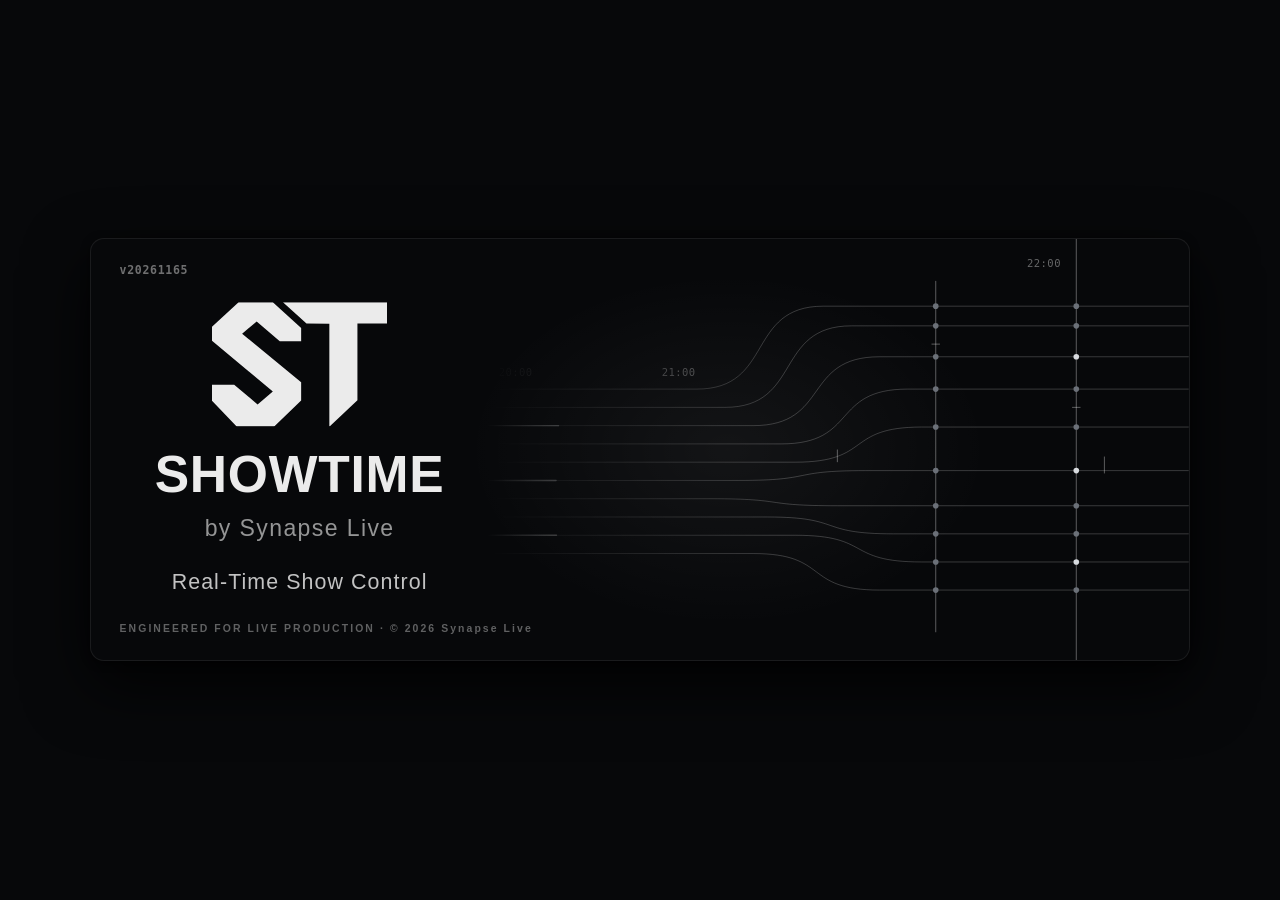
==== index.html @ c0e6c432 "Showtime v20261165: fuera las pestañas de Añadir; fila manual en el pie del importador con ficha baj" ====
<!DOCTYPE html>
<html lang="es">
<head>
<meta charset="UTF-8">
<meta name="viewport" content="width=device-width, initial-scale=1, viewport-fit=cover">
<title>Showtime · Dashboard</title>
<!-- App instalable y sin conexión (PWA): manifest SOLO aquí — la Live y el mando se guardan con su propio enlace (lleva las claves) -->
<link rel="manifest" href="manifest.webmanifest">
<meta name="theme-color" content="#07080a">
<meta name="apple-mobile-web-app-capable" content="yes">
<meta name="mobile-web-app-capable" content="yes">
<meta name="apple-mobile-web-app-status-bar-style" content="black-translucent">
<meta name="apple-mobile-web-app-title" content="Showtime">
<link rel="icon" href="icons/icon.svg" type="image/svg+xml">
<link rel="apple-touch-icon" href="icons/icon-180.png">
<link rel="stylesheet" href="control.css?v=20261165">
<link rel="stylesheet" href="marca.css?v=20261165">
</head>
<body>
<div id="splash" class="splash" hidden></div>
<div id="savewarn" class="savewarn" role="alert" hidden data-i18n><b data-i18n>NO SE ESTÁ GUARDANDO</b> · el navegador no tiene espacio. Lo que cambies se ve y se emite, pero se pierde si recargas: guarda el evento en un archivo (.json), exporta el log y libera espacio.</div>

<svg width="0" height="0" style="position:absolute" aria-hidden="true">
  <symbol id="i-in" viewBox="0 0 20 20"><path d="M10 3v9M6.5 8.5 10 12l3.5-3.5M4 14.5V16h12v-1.5" fill="none" stroke="currentColor" stroke-width="1.8" stroke-linecap="round" stroke-linejoin="round"/></symbol>
  <symbol id="i-out" viewBox="0 0 20 20"><path d="M10 12V3M6.5 6.5 10 3l3.5 3.5M4 14.5V16h12v-1.5" fill="none" stroke="currentColor" stroke-width="1.8" stroke-linecap="round" stroke-linejoin="round"/></symbol>
  <symbol id="i-undo" viewBox="0 0 20 20"><path d="M7 5 3.5 8.5 7 12" fill="none" stroke="currentColor" stroke-width="1.8" stroke-linecap="round" stroke-linejoin="round"/><path d="M4 8.5h7.5a4.5 4.5 0 0 1 0 9H8" fill="none" stroke="currentColor" stroke-width="1.8" stroke-linecap="round"/></symbol>
  <symbol id="i-screen" viewBox="0 0 20 20"><rect x="2.5" y="3.5" width="15" height="10" rx="1.5" fill="none" stroke="currentColor" stroke-width="1.8"/><path d="M7 17h6M10 13.5V17" fill="none" stroke="currentColor" stroke-width="1.8" stroke-linecap="round"/></symbol>
  <symbol id="i-swap" viewBox="0 0 20 20"><path d="M4 7.5h11.5M12.5 4.5l3 3-3 3M16 12.5H4.5M7.5 9.5l-3 3 3 3" fill="none" stroke="currentColor" stroke-width="1.9" stroke-linecap="round" stroke-linejoin="round"/></symbol>
  <symbol id="i-st" viewBox="0 0 1545 1094"><path fill="currentColor" d="M234 0L0 215L0 337L535 784L401 898L195 724L0 724L0 866L219 1094L545 1094L784 864L784 702L265 276L393 168L596 342L784 342L784 225L535 0ZM624 0L1545 0L1545 186L1279 186L1279 861L1032 1094L1032 189L831 186Z"/></symbol>
  <symbol id="i-pause" viewBox="0 0 20 20"><path d="M7.5 5v10M12.5 5v10" fill="none" stroke="currentColor" stroke-width="2.4" stroke-linecap="round"/></symbol>
  <symbol id="i-plus" viewBox="0 0 20 20"><path d="M10 4.5v11M4.5 10h11" fill="none" stroke="currentColor" stroke-width="2.2" stroke-linecap="round"/></symbol>
  <symbol id="i-trash" viewBox="0 0 20 20"><path d="M4 6h12M8 6V4.5h4V6M6 6l.8 10h6.4L14 6" fill="none" stroke="currentColor" stroke-width="1.7" stroke-linecap="round" stroke-linejoin="round"/></symbol>
  <symbol id="i-gear" viewBox="0 0 24 24"><g fill="none" stroke="currentColor" stroke-width="1.8" stroke-linecap="round" stroke-linejoin="round"><circle cx="12" cy="12" r="3"/><path d="M19.4 15a1.65 1.65 0 0 0 .33 1.82l.06.06a2 2 0 0 1-2.83 2.83l-.06-.06a1.65 1.65 0 0 0-1.82-.33 1.65 1.65 0 0 0-1 1.51V21a2 2 0 0 1-4 0v-.09A1.65 1.65 0 0 0 9 19.4a1.65 1.65 0 0 0-1.82.33l-.06.06a2 2 0 0 1-2.83-2.83l.06-.06A1.65 1.65 0 0 0 4.68 15a1.65 1.65 0 0 0-1.51-1H3a2 2 0 0 1 0-4h.09A1.65 1.65 0 0 0 4.6 9a1.65 1.65 0 0 0-.33-1.82l-.06-.06a2 2 0 0 1 2.83-2.83l.06.06A1.65 1.65 0 0 0 9 4.68a1.65 1.65 0 0 0 1-1.51V3a2 2 0 0 1 4 0v.09a1.65 1.65 0 0 0 1 1.51 1.65 1.65 0 0 0 1.82-.33l.06-.06a2 2 0 0 1 2.83 2.83l-.06.06A1.65 1.65 0 0 0 19.4 9a1.65 1.65 0 0 0 1.51 1H21a2 2 0 0 1 0 4h-.09a1.65 1.65 0 0 0-1.51 1z"/></g></symbol>
  <symbol id="i-stage" viewBox="0 0 20 20"><path d="M3 15.5h14M4.5 15.5V9h11v6.5M3 9l7-4.5L17 9" fill="none" stroke="currentColor" stroke-width="1.7" stroke-linecap="round" stroke-linejoin="round"/></symbol>
  <symbol id="i-paste" viewBox="0 0 20 20"><rect x="4" y="4" width="12" height="13.5" rx="1.6" fill="none" stroke="currentColor" stroke-width="1.7"/><path d="M7.5 4V2.8h5V4M7 9h6M7 12h6M7 15h4" fill="none" stroke="currentColor" stroke-width="1.7" stroke-linecap="round"/></symbol>
  <symbol id="i-copy" viewBox="0 0 20 20"><rect x="7" y="7" width="9.5" height="9.5" rx="1.5" fill="none" stroke="currentColor" stroke-width="1.7"/><path d="M13 7V4.5A1 1 0 0 0 12 3.5H4.5a1 1 0 0 0-1 1V12a1 1 0 0 0 1 1H7" fill="none" stroke="currentColor" stroke-width="1.7"/></symbol>
  <symbol id="i-x" viewBox="0 0 20 20"><path d="M5.5 5.5l9 9M14.5 5.5l-9 9" fill="none" stroke="currentColor" stroke-width="1.5" stroke-linecap="round"/></symbol>
  <symbol id="i-up" viewBox="0 0 20 20"><path d="M10 15.5v-11M5.5 9l4.5-4.5L14.5 9" fill="none" stroke="currentColor" stroke-width="1.5" stroke-linecap="round" stroke-linejoin="round"/></symbol>
  <symbol id="i-down" viewBox="0 0 20 20"><path d="M10 4.5v11M5.5 11l4.5 4.5 4.5-4.5" fill="none" stroke="currentColor" stroke-width="1.5" stroke-linecap="round" stroke-linejoin="round"/></symbol>
  <symbol id="i-dot" viewBox="0 0 20 20"><circle cx="10" cy="10" r="4" fill="currentColor"/></symbol>
  <symbol id="i-play" viewBox="0 0 20 20"><path d="M7 5l8 5-8 5z" fill="none" stroke="currentColor" stroke-width="1.5" stroke-linejoin="round"/></symbol>
  <symbol id="i-bolt" viewBox="0 0 20 20"><path d="M11.5 2.5 4.5 11h5l-1 6.5 7-8.5h-5z" fill="none" stroke="currentColor" stroke-width="1.6" stroke-linejoin="round"/></symbol>
  <symbol id="i-folder" viewBox="0 0 20 20"><path d="M2.5 5.5a1 1 0 0 1 1-1h4l1.7 2h7.3a1 1 0 0 1 1 1v8a1 1 0 0 1-1 1h-13a1 1 0 0 1-1-1z" fill="none" stroke="currentColor" stroke-width="1.6" stroke-linejoin="round"/></symbol>
  <symbol id="i-refresh" viewBox="0 0 20 20"><path d="M15.5 7.5A6 6 0 0 0 4.6 7M4.5 12.5A6 6 0 0 0 15.4 13" fill="none" stroke="currentColor" stroke-width="1.6" stroke-linecap="round"/><path d="M15.8 3.8v3.9h-3.9M4.2 16.2v-3.9h3.9" fill="none" stroke="currentColor" stroke-width="1.6" stroke-linecap="round" stroke-linejoin="round"/></symbol>
  <symbol id="i-stop" viewBox="0 0 20 20"><rect x="5.5" y="5.5" width="9" height="9" rx="1.5" fill="none" stroke="currentColor" stroke-width="1.5"/></symbol>
  <symbol id="i-urg" viewBox="0 0 20 20"><path d="M10 2.6l8.2 14.6H1.8z" fill="currentColor"/><path d="M10 7.6v4.6" stroke="#000" stroke-width="2" stroke-linecap="round"/><circle cx="10" cy="14.6" r="1.15" fill="#000"/></symbol>
  <symbol id="i-mute" viewBox="0 0 20 20"><path d="M3.5 7.5h3l4-3.5v12l-4-3.5h-3z" fill="none" stroke="currentColor" stroke-width="1.6" stroke-linejoin="round"/><path d="M13.5 8l4 4M17.5 8l-4 4" fill="none" stroke="currentColor" stroke-width="1.6" stroke-linecap="round"/></symbol>
  <symbol id="i-sound" viewBox="0 0 20 20"><path d="M3.5 7.5h3l4-3.5v12l-4-3.5h-3z" fill="none" stroke="currentColor" stroke-width="1.6" stroke-linejoin="round"/><path d="M13.5 7.2a4 4 0 0 1 0 5.6M15.6 5.1a7 7 0 0 1 0 9.8" fill="none" stroke="currentColor" stroke-width="1.6" stroke-linecap="round"/></symbol>
  <symbol id="i-alert" viewBox="0 0 20 20"><path d="M10 3.5l7 12.5H3z" fill="none" stroke="currentColor" stroke-width="1.5" stroke-linejoin="round"/><path d="M10 8.5v3.5M10 14.2v.1" fill="none" stroke="currentColor" stroke-width="1.5" stroke-linecap="round"/></symbol>
  <symbol id="i-chev" viewBox="0 0 20 20"><path d="M6 8l4 4 4-4" fill="none" stroke="currentColor" stroke-width="1.5" stroke-linecap="round" stroke-linejoin="round"/></symbol>
  <symbol id="i-check" viewBox="0 0 20 20"><path d="M4.5 10.5l3.5 3.5 7.5-8" fill="none" stroke="currentColor" stroke-width="2" stroke-linecap="round" stroke-linejoin="round"/></symbol>
  <symbol id="i-clock" viewBox="0 0 20 20"><circle cx="10" cy="10" r="6.5" fill="none" stroke="currentColor" stroke-width="1.5"/><path d="M10 6.5V10l2.5 1.5" fill="none" stroke="currentColor" stroke-width="1.5" stroke-linecap="round"/></symbol>
  <symbol id="i-cast" viewBox="0 0 20 20"><circle cx="10" cy="11" r="1.6" fill="currentColor"/><path d="M6.8 14.2a4.5 4.5 0 0 1 0-6.4M13.2 7.8a4.5 4.5 0 0 1 0 6.4M4.3 16.7a8 8 0 0 1 0-11.4M15.7 5.3a8 8 0 0 1 0 11.4" fill="none" stroke="currentColor" stroke-width="1.5" stroke-linecap="round"/></symbol>
  <symbol id="i-phone" viewBox="0 0 20 20"><rect x="6" y="2.5" width="8" height="15" rx="1.8" fill="none" stroke="currentColor" stroke-width="1.5"/><path d="M9 15h2" fill="none" stroke="currentColor" stroke-width="1.5" stroke-linecap="round"/></symbol>
  <symbol id="i-remote" viewBox="0 0 20 20"><rect x="5.5" y="2.5" width="9" height="15" rx="2" fill="none" stroke="currentColor" stroke-width="1.5"/><circle cx="10" cy="7" r="1.8" fill="none" stroke="currentColor" stroke-width="1.5"/><path d="M8 11.5h4M8 14h4" fill="none" stroke="currentColor" stroke-width="1.5" stroke-linecap="round"/></symbol>
  <symbol id="i-expand" viewBox="0 0 20 20"><path d="M11.5 3.5h5v5M8.5 16.5h-5v-5M16.5 3.5l-5.5 5.5M3.5 16.5L9 11" fill="none" stroke="currentColor" stroke-width="1.6" stroke-linecap="round" stroke-linejoin="round"/></symbol>
  <symbol id="i-globe" viewBox="0 0 20 20"><g fill="none" stroke="currentColor" stroke-width="1.5"><circle cx="10" cy="10" r="7"/><path d="M3 10h14M10 3c2 2.2 3 4.5 3 7s-1 4.8-3 7c-2-2.2-3-4.5-3-7s1-4.8 3-7z"/></g></symbol>
  <symbol id="i-cal" viewBox="0 0 20 20"><g fill="none" stroke="currentColor" stroke-width="1.5" stroke-linejoin="round"><rect x="3.5" y="4.5" width="13" height="12" rx="1.5"/><path d="M3.5 8.5h13M7 3v3M13 3v3"/></g></symbol>
  <symbol id="i-pin" viewBox="0 0 20 20"><g fill="none" stroke="currentColor" stroke-width="1.5" stroke-linejoin="round"><path d="M10 17.5s5.5-5 5.5-9.5a5.5 5.5 0 0 0-11 0c0 4.5 5.5 9.5 5.5 9.5z"/><circle cx="10" cy="8" r="2"/></g></symbol>
  <symbol id="i-palette" viewBox="0 0 20 20"><g fill="none" stroke="currentColor" stroke-width="1.5" stroke-linejoin="round"><path d="M10 3a7 7 0 1 0 0 14c1 0 1.5-.7 1.5-1.4 0-1-.8-1.3-.8-2.1 0-.8.6-1.3 1.5-1.3H14a3 3 0 0 0 3-3C17 5.8 13.9 3 10 3z"/><circle cx="6.5" cy="9" r=".9"/><circle cx="9" cy="6" r=".9"/><circle cx="12.5" cy="6.5" r=".9"/></g></symbol>
  <symbol id="i-user" viewBox="0 0 20 20"><g fill="none" stroke="currentColor" stroke-width="1.5" stroke-linecap="round"><circle cx="10" cy="7" r="3"/><path d="M4.5 16.5c.8-3 3-4.5 5.5-4.5s4.7 1.5 5.5 4.5"/></g></symbol>
  <symbol id="i-msg" viewBox="0 0 20 20"><path d="M4 5.5h12a1 1 0 0 1 1 1v6a1 1 0 0 1-1 1H9l-3.5 3v-3H4a1 1 0 0 1-1-1v-6a1 1 0 0 1 1-1z" fill="none" stroke="currentColor" stroke-width="1.5" stroke-linejoin="round"/></symbol>
  <symbol id="i-chat" viewBox="0 0 20 20"><path d="M3.5 4h9a1 1 0 0 1 1 1v5a1 1 0 0 1-1 1H7.5l-3 2.5V11h-1a1 1 0 0 1-1-1V5a1 1 0 0 1 1-1z" fill="none" stroke="currentColor" stroke-width="1.5" stroke-linejoin="round"/><path d="M15.5 8h1a1 1 0 0 1 1 1v5a1 1 0 0 1-1 1h-1v2.5L12.5 15H9.5a1 1 0 0 1-1-1v-1" fill="none" stroke="currentColor" stroke-width="1.5" stroke-linejoin="round"/></symbol>
  <symbol id="i-sun" viewBox="0 0 20 20"><circle cx="10" cy="10" r="3.2" fill="none" stroke="currentColor" stroke-width="1.8"/><path d="M10 2.5v2M10 15.5v2M2.5 10h2M15.5 10h2M4.7 4.7l1.4 1.4M13.9 13.9l1.4 1.4M4.7 15.3l1.4-1.4M13.9 6.1l1.4-1.4" fill="none" stroke="currentColor" stroke-width="1.8" stroke-linecap="round"/></symbol>
  <symbol id="i-thermo" viewBox="0 0 20 20"><g fill="none" stroke="currentColor" stroke-width="1.6" stroke-linecap="round" stroke-linejoin="round"><path d="M10 3.2a1.8 1.8 0 0 0-1.8 1.8v6.8a3.3 3.3 0 1 0 3.6 0V5A1.8 1.8 0 0 0 10 3.2z"/><path d="M10 8.5v5.2"/></g></symbol>
  <symbol id="i-drop" viewBox="0 0 20 20"><path d="M10 3.2s-4.6 5.1-4.6 8.4a4.6 4.6 0 0 0 9.2 0C14.6 8.3 10 3.2 10 3.2z" fill="none" stroke="currentColor" stroke-width="1.6" stroke-linejoin="round"/></symbol>
  <symbol id="i-wind" viewBox="0 0 20 20"><path d="M2.8 8h9.6a2.5 2.5 0 1 0-2.5-2.5M2.8 11.5h12.2a2.5 2.5 0 1 1-2.5 2.5M2.8 15h5" fill="none" stroke="currentColor" stroke-width="1.6" stroke-linecap="round"/></symbol>
  <symbol id="i-cloud" viewBox="0 0 20 20"><path d="M6 15.5h8.6a3.4 3.4 0 0 0 .3-6.8 5 5 0 0 0-9.6 1.4A2.8 2.8 0 0 0 6 15.5z" fill="none" stroke="currentColor" stroke-width="1.6" stroke-linejoin="round"/></symbol>
  <symbol id="i-csun" viewBox="0 0 20 20"><g fill="none" stroke="currentColor" stroke-width="1.6" stroke-linecap="round" stroke-linejoin="round"><path d="M7 2.8v1.3M2.8 7h1.3M4 4l.9.9M10 4l-.9.9"/><path d="M4.9 9.3a2.6 2.6 0 0 1 4.7-2.1"/><path d="M7.6 16.5h7.2a3 3 0 0 0 .2-6 4.3 4.3 0 0 0-8.2 1.3 2.4 2.4 0 0 0 .8 4.7z"/></g></symbol>
  <symbol id="i-rain" viewBox="0 0 20 20"><g fill="none" stroke="currentColor" stroke-width="1.6" stroke-linecap="round" stroke-linejoin="round"><path d="M6 12h8.6a3.2 3.2 0 0 0 .3-6.4 4.7 4.7 0 0 0-9.1 1.3A2.6 2.6 0 0 0 6 12z"/><path d="M7.2 14.5l-.9 2.3M10.6 14.5l-.9 2.3M14 14.5l-.9 2.3"/></g></symbol>
  <symbol id="i-snow" viewBox="0 0 20 20"><g fill="none" stroke="currentColor" stroke-width="1.6" stroke-linecap="round" stroke-linejoin="round"><path d="M6 12h8.6a3.2 3.2 0 0 0 .3-6.4 4.7 4.7 0 0 0-9.1 1.3A2.6 2.6 0 0 0 6 12z"/><path d="M7 15.2v.1M10 16.5v.1M13 15.2v.1"/></g></symbol>
  <symbol id="i-storm" viewBox="0 0 20 20"><g fill="none" stroke="currentColor" stroke-width="1.6" stroke-linecap="round" stroke-linejoin="round"><path d="M6 12h8.6a3.2 3.2 0 0 0 .3-6.4 4.7 4.7 0 0 0-9.1 1.3A2.6 2.6 0 0 0 6 12z"/><path d="M10.6 12.6l-2 3h3l-2 3"/></g></symbol>
  <symbol id="i-stretch" viewBox="0 0 20 20"><path d="M3 10h10.5M10.5 6.5 14 10l-3.5 3.5M17 4.5v11" fill="none" stroke="currentColor" stroke-width="1.7" stroke-linecap="round" stroke-linejoin="round"/></symbol>
  <symbol id="i-dots" viewBox="0 0 20 20"><circle cx="4.5" cy="10" r="1.6" fill="currentColor"/><circle cx="10" cy="10" r="1.6" fill="currentColor"/><circle cx="15.5" cy="10" r="1.6" fill="currentColor"/></symbol>
  <symbol id="i-print" viewBox="0 0 20 20"><g fill="none" stroke="currentColor" stroke-width="1.7" stroke-linecap="round" stroke-linejoin="round"><path d="M5.5 7V3.2h9V7"/><rect x="2.8" y="7" width="14.4" height="6.6" rx="1.2"/><path d="M5.5 11.6h9v5.2h-9z"/></g></symbol>
  <symbol id="i-log" viewBox="0 0 20 20"><g fill="none" stroke="currentColor" stroke-width="1.7" stroke-linecap="round" stroke-linejoin="round"><path d="M5 2.8h6.5L15 6.3v10a1 1 0 0 1-1 1H5a1 1 0 0 1-1-1V3.8a1 1 0 0 1 1-1z"/><path d="M11.5 2.8v3.5H15M7 10h6M7 13h4"/></g></symbol>
  <symbol id="i-ext" viewBox="0 0 20 20"><path d="M11.5 3.5h5v5M16.5 3.5l-7 7M14 11.5v4a1 1 0 0 1-1 1H4.5a1 1 0 0 1-1-1V7a1 1 0 0 1 1-1h4" fill="none" stroke="currentColor" stroke-width="1.6" stroke-linecap="round" stroke-linejoin="round"/></symbol>
</svg>

<header class="bar">
  <div class="brand">SHOWTIME</div>
  <div class="fest"><span id="fest-name">Sin evento</span></div>
  <input id="file" type="file" accept=".json,application/json" hidden>
  <nav class="menus mleft" aria-label="Archivo" data-i18n-aria>
    <div class="menu" id="m-file">
      <button class="mbtn" aria-haspopup="true" aria-expanded="false" data-i18n>Archivo<svg class="ic chev"><use href="#i-chev"/></svg></button>
      <div class="mpanel" role="menu">
        <button id="btn-new" class="mitem" role="menuitem" data-i18n><svg class="ic"><use href="#i-plus"/></svg>Nuevo evento</button>
        <button id="btn-open" class="mitem" role="menuitem" title="Abrir un evento guardado (.json de Showtime o de Synapse)" data-i18n data-i18n-title><svg class="ic"><use href="#i-in"/></svg>Abrir JSON</button>
        <button id="btn-export" class="mitem" role="menuitem" title="Guardar el evento como archivo .json (copia de seguridad)" data-i18n data-i18n-title><svg class="ic"><use href="#i-out"/></svg>Exportar JSON</button>
        <button id="btn-log" class="mitem" role="menuitem" title="Informe de la jornada: el horario previsto y, a su hora, lo que ha pasado (PDF, TXT o CSV)" data-i18n data-i18n-title><svg class="ic"><use href="#i-log"/></svg>Exportar log del evento…</button>
        <button id="btn-print" class="mitem" role="menuitem" title="Hoja de ruta imprimible (tabla por jornada, una A4 por día)" data-i18n data-i18n-title><svg class="ic"><use href="#i-print"/></svg>Imprimir / Hoja de ruta…</button>
        <div class="msep"></div>
        <button id="btn-paste" class="mitem" role="menuitem" title="Pegar un horario de Excel, Numbers, Sheets, PDF o WhatsApp, o abrir un .csv / .tsv" data-i18n data-i18n-title><svg class="ic"><use href="#i-paste"/></svg>Pegar horario</button>
        <div class="msep"></div>
        <button id="btn-about" class="mitem" role="menuitem" title="Versión y créditos" data-i18n data-i18n-title><svg class="ic"><use href="#i-st"/></svg>Acerca de Showtime…</button>
      </div>
    </div>
  </nav>
  <button id="btn-undo" class="btn ghost icon" title="Deshacer (⌘Z)" aria-label="Deshacer" data-i18n-title data-i18n-aria><svg class="ic"><use href="#i-undo"/></svg></button>
  <span id="mods" class="chip mods" hidden></span>
  <span class="bsep" aria-hidden="true"></span>
  <nav class="menus mcenter" aria-label="Filtros y acciones" data-i18n-aria>
    <div class="menu" id="m-view">
      <button class="mbtn" aria-haspopup="true" aria-expanded="false"><span class="mlbl" data-i18n>Ver:</span><b id="view-lbl">Todo</b><svg class="ic chev"><use href="#i-chev"/></svg></button>
      <div class="mpanel" role="menu">
        <button class="mitem" data-mode="all" role="menuitemradio" title="Todo el día en orden: marcadores, tareas, soundchecks y shows" data-i18n data-i18n-title>Todo</button>
        <button class="mitem" data-mode="show" role="menuitemradio" title="Solo los conciertos" data-i18n data-i18n-title>Shows</button>
        <button class="mitem" data-mode="sc" role="menuitemradio" title="Solo las pruebas de sonido" data-i18n data-i18n-title>Soundchecks</button>
        <button class="mitem" data-mode="tarea" role="menuitemradio" title="Solo las tareas técnicas y de producción" data-i18n data-i18n-title>Tareas</button>
        <button class="mitem" data-mode="hito" role="menuitemradio" title="Solo los marcadores temporales y toques de queda" data-i18n data-i18n-title>Marcadores</button>
      </div>
    </div>
    <div class="dstep">
    <button id="day-prev" class="dstep-b prev" type="button" title="Jornada anterior" aria-label="Jornada anterior" data-i18n-title data-i18n-aria><svg class="ic"><use href="#i-chev"/></svg></button>
    <div class="menu" id="m-days">
      <button class="mbtn" aria-haspopup="true" aria-expanded="false"><span class="mlbl" data-i18n>Día:</span><b id="day-lbl">Todos</b><svg class="ic chev"><use href="#i-chev"/></svg></button>
      <div class="mpanel" role="menu"><nav id="days" class="days" aria-label="Jornadas" data-i18n-aria></nav></div>
    </div>
    <button id="day-next" class="dstep-b next" type="button" title="Jornada siguiente" aria-label="Jornada siguiente" data-i18n-title data-i18n-aria><svg class="ic"><use href="#i-chev"/></svg></button>
    </div>
    <div class="menu" id="m-delay">
      <button class="mbtn" aria-haspopup="true" aria-expanded="false" title="Retrasos"><svg class="ic"><use href="#i-clock"/></svg><span class="mtxt" data-i18n>Retrasos</span><span id="delay-on" class="mdot" hidden></span><svg class="ic chev"><use href="#i-chev"/></svg></button>
      <div class="mpanel wide" role="menu">
        <div class="mhead" data-i18n>Bloquear retraso</div>
        <div class="mzone top"><span data-i18n>Zona</span><select id="delay-zone"></select></div>
        <div class="dtog" id="delay-cats">
          <button data-cat="all" data-i18n>Todos</button><button data-cat="show" data-i18n>Shows</button><button data-cat="sc" data-i18n>Soundchecks</button><button data-cat="tarea" data-i18n>Tareas</button><button data-cat="hito" data-i18n>Marcadores</button>
        </div>
        <p class="mnote" data-i18n>De entrada todo se mueve. Elige la zona y marca lo que se bloquea en ella; con «Todas las zonas», el bloqueo vale para todas. Su DELAY pasa a rojo en la tabla y cada LED se puede cambiar suelto con un clic. Un desborde en directo solo empuja la zona de esa banda.</p>
        <div class="msep"></div>
        <button id="btn-delay" class="mitem" data-i18n><svg class="ic"><use href="#i-plus"/></svg>Retraso manual (zonas, minutos y vista previa)…</button>
      </div>
    </div>
    <div class="menu" id="m-msg">
      <button class="mbtn" aria-haspopup="true" aria-expanded="false" title="Mensajes" data-i18n-title><svg class="ic"><use href="#i-msg"/></svg><span class="mtxt" data-i18n>Mensajes</span><span id="msg-on" class="mdot msg" hidden></span><svg class="ic chev"><use href="#i-chev"/></svg></button>
      <div class="mpanel wide" role="menu">
        <div class="mhead" data-i18n>Mensaje a las pantallas Live</div>
        <div class="dtog msgto" id="msg-to" title="A qué pantallas va el mensaje" data-i18n-title><button data-to="all" data-i18n>Todas</button><button data-to="confidence" data-i18n>Confidence</button><button data-to="backstage" data-i18n>Backstage</button><button data-to="manager" data-i18n>Manager</button></div>
        <div class="msgzones" id="msg-zones" hidden><span class="mzl" data-i18n>Confidence en</span><div class="dtog" id="msg-zl"></div></div>
        <div class="msg-presets">
          <button class="mitem msgp" data-msg="5 MINUTOS" data-i18n>5 MINUTOS</button>
          <button class="mitem msgp" data-msg="ÚLTIMO TEMA" data-i18n>ÚLTIMO TEMA</button>
        </div>
        <form id="msg-form" class="msg-form" autocomplete="off">
          <input id="msg-text" type="text" maxlength="140" placeholder="Escribe un aviso…" spellcheck="false" data-i18n-placeholder>
          <button class="btn primary" type="submit" data-i18n>Enviar</button>
        </form>
        <div id="msg-cur" class="msg-cur" hidden></div>
        <p class="mnote" data-i18n>Sale en grande y parpadeando en la Pantalla Live. Se cierra solo (duración en Configuración › Mensajes), con el botón de cerrar de la Live o con «Retirar».</p>
      </div>
    </div>
    <div class="menu" id="m-chat">
      <button class="mbtn" aria-haspopup="true" aria-expanded="false" title="Chat con Producción" data-i18n-title><svg class="ic"><use href="#i-chat"/></svg><span class="mtxt" data-i18n>Chat</span><span id="chat-on" class="mdot" hidden></span><svg class="ic chev"><use href="#i-chev"/></svg></button>
      <div class="mpanel wide" role="menu">
        <div class="mhead chat-head"><span data-i18n>Chat con Producción</span><button id="chat-pop" class="chatpop" type="button" title="Abrir el chat en una ventana" data-i18n data-i18n-title>⤢ Ventana</button></div>
        <div id="chat-list" class="chat-list"></div>
        <div id="chat-empty" class="mnote" data-i18n>Sin mensajes todavía</div>
        <form id="chat-form" class="chat-form" autocomplete="off"><input id="chat-text" type="text" maxlength="300" placeholder="Responder a Producción…" spellcheck="false" enterkeyhint="send" data-i18n-placeholder><button class="btn primary" type="submit" data-i18n>Enviar</button></form>
        <p id="chat-off" class="mnote" hidden data-i18n>Producción solo recibe el chat con la emisión activa.</p>
      </div>
    </div>
  </nav>
  <div class="grow"></div>
  <div class="bright">
  <!-- Centro de Pantallas y Emisión (dec. 109): las salidas de vídeo del Mac (HDMI) y la emisión por QR en un solo menú -->
  <div class="menu" id="m-hub">
    <button id="btn-hub" class="mbtn btn hubbtn" aria-haspopup="true" aria-expanded="false" title="Pantallas Live del Mac y emisión a dispositivos por QR" data-i18n-title><svg class="ic"><use href="#i-cast"/></svg><span class="mtxt" data-i18n>Pantallas y Emisión</span><span id="hub-led" class="hubled" aria-hidden="true"></span><svg class="ic chev"><use href="#i-chev"/></svg></button>
    <div class="mpanel hub" role="menu">
      <!-- dec. 132: dos pestañas arriba — lo que sale por los cables del Mac y lo que va a los dispositivos por QR -->
      <div class="htabs" role="tablist">
        <button class="htab on" type="button" role="tab" data-htab="local" aria-selected="true" aria-controls="hub-local"><svg class="ic"><use href="#i-screen"/></svg><span data-i18n>Pantallas HDMI (Local)</span></button>
        <button class="htab" type="button" role="tab" data-htab="qr" aria-selected="false" aria-controls="hub-qr"><svg class="ic"><use href="#i-cast"/></svg><span data-i18n>Emisión y QR (Móviles)</span><i id="htab-led" class="htled" aria-hidden="true"></i></button>
      </div>
      <!-- Pestaña 1 · Pantallas HDMI (este Mac): abrir las Live y acciones locales -->
      <div class="hpane" id="hub-local" role="tabpanel">
        <div class="hub-card hub-list">
          <div class="hub-row" data-vista="manager"><span class="lvt"><b data-i18n>Manager</b><small data-i18n>FOH y regiduría técnica</small></span><button class="btn hub-open" type="button"><span data-i18n>Abrir</span> ↗</button></div>
          <div class="hub-row" data-vista="confidence"><span class="lvt"><b data-i18n>Confidence</b><small data-i18n>Monitor de escenario de una zona</small></span><select id="lv-zone" class="hub-zone" aria-label="Zona" data-i18n-aria></select><button class="btn hub-open" type="button" id="lv-conf"><span data-i18n>Abrir</span> ↗</button></div>
          <div class="hub-row" data-vista="backstage"><span class="lvt"><b data-i18n>Backstage</b><small data-i18n>Camerinos y catering</small></span><button class="btn hub-open" type="button"><span data-i18n>Abrir</span> ↗</button></div>
        </div>
        <div class="hub-card hub-list hub-acts">
          <button class="mitem lv lvstb" id="lv-standby" title="Descansos, pausas técnicas y antes de abrir puertas. En la Live: tecla S" data-i18n-title><svg class="ic"><use href="#i-pause"/></svg><span class="lvt"><b id="lv-standby-t">Standby en Confidence</b><small data-i18n>Modo Cartel en cada Confidence (también por QR)</small></span><span class="lvon" id="lv-standby-on"></span></button>
          <button class="mitem lv" id="lv-gestor"><svg class="ic"><use href="#i-screen"/></svg><span class="lvt"><b data-i18n>Gestionar pantallas y ventanas…</b><small data-i18n>Monitores del Mac y dispositivos conectados por QR</small></span></button>
          <button class="mitem lvcloseall" id="lv-closeall" hidden><svg class="ic"><use href="#i-x"/></svg><span class="lvt"><b data-i18n>Cerrar todas las Live</b><small data-i18n>También las que no estén en este escritorio</small></span></button>
        </div>
        <p class="mnote" id="lv-note" data-i18n>Con un segundo monitor conectado, la ventana se abre en él (Chrome, Edge o Brave). En la ventana: <b>F</b> pantalla completa · <b>V</b> cambia de vista.</p>
      </div>
      <!-- Pestaña 2 · Emisión y QR: estado y Empezar/Parar, transporte, los tres QR (un solo nivel) y, al pie, jornada y claves -->
      <div class="hpane" id="hub-qr" role="tabpanel" hidden>
        <div class="hub-card hub-cast">
        <div id="cast-bar" class="cast-bar"></div>
        <div id="cast-net" class="cast-net"></div>
        <div class="cast">
          <div class="ctabs" role="tablist">
            <button class="ctab on" data-tab="staff" role="tab" aria-selected="true" data-i18n><svg class="ic"><use href="#i-phone"/></svg>Camerinos / Staff</button>
            <button class="ctab" data-tab="remote" role="tab" aria-selected="false" data-i18n><svg class="ic"><use href="#i-remote"/></svg>Stage Manager</button>
            <button class="ctab" data-tab="produccion" role="tab" aria-selected="false" data-i18n><svg class="ic"><use href="#i-user"/></svg>Producción</button>
          </div>
          <div class="cpane" id="cast-staff"></div>
          <div class="cpane" id="cast-remote" hidden></div>
          <div class="cpane" id="cast-produccion" hidden></div>
        </div>
        <div id="cast-sec" class="cast-sec"></div>
        </div>
      </div>
    </div>
  </div>
  <button id="wake" class="wake" type="button" aria-pressed="false" title="Sin reposo: mientras Showtime esté abierto, el equipo no apaga la pantalla ni entra en reposo. Clic: activar / desactivar" hidden data-i18n-title><span class="wled" aria-hidden="true"></span><svg class="ic"><use href="#i-screen"/></svg><span class="wtxt" data-i18n>Sin reposo</span></button>
  <div id="clock" class="clock" aria-label="Hora" data-i18n-aria>--:--:--</div>
  <button id="btn-lang" class="btn ghost langbtn" type="button" title="Idioma: Español. Clic: English" aria-label="Idioma: Español. Clic: English">ES</button>
  <button id="btn-cfg" class="btn ghost icon" aria-controls="cfg" aria-expanded="false" title="Configuración" aria-label="Configuración" data-i18n-title data-i18n-aria><svg class="ic"><use href="#i-gear"/></svg></button>
  </div>
</header>

<section class="tools">
  <div id="drift" class="drift" aria-live="polite"></div>
</section>

<div id="warn" class="warnbar" role="status" hidden></div>
<div id="daybar" class="daybar" role="status" hidden><span id="daybar-txt"></span><button id="daybar-btn" class="btn primary"></button></div>

<main id="main">
  <aside class="live">
    <div class="card msgcard" id="card-msg" hidden><h3 class="h-msg" data-i18n>Mensaje en Live</h3><div id="v-msg"></div></div>
    <div class="card"><h3 class="h-now" data-i18n>En escena</h3><div id="v-now"></div></div>
    <div class="card"><h3 data-i18n>Siguiente</h3><div id="v-next"></div></div>
    <div class="card" id="card-call"><h3 class="h-call" data-i18n>CALL</h3><div id="v-call"></div></div>
    <div class="card" id="card-meteo" hidden><h3 class="h-meteo" data-i18n>Meteo</h3><div id="v-meteo"></div></div>
  </aside>
  <section class="list">
    <div class="list-h">
      <h2 id="list-title" class="sr-only">Artistas</h2>
      <button id="btn-focus" class="btn ghost focusbtn" type="button" aria-pressed="false" title="Modo foco: solo lo de directo, filas y letra más grandes (⇧⌘F)" data-i18n-title><span class="fled" aria-hidden="true"></span><span class="ftxt" data-i18n>Foco</span></button>
      <button id="btn-help" class="btn ghost icon helpbtn" type="button" title="Atajos y ayuda (⇧⌘7)" aria-label="Atajos y ayuda" data-i18n-title data-i18n-aria>?</button>
      <button id="btn-new-row" class="btn addnew" title="Añadir una entrada (show, soundcheck, tarea o marcador): se coloca sola en su sitio por hora" data-i18n data-i18n-title><svg class="ic"><use href="#i-plus"/></svg>Añadir</button>
    </div>
    <div id="list-empty" class="list-empty" hidden>
  <div class="onb">
    <div class="onb-ic" aria-hidden="true"><svg class="ic"><use href="#i-bolt"/></svg></div>
    <h2 class="onb-t" data-i18n>Importar horario en 1 segundo</h2>
    <p class="onb-s" data-i18n>Arrastra aquí tu archivo Excel / CSV / PDF o pega el texto del cartel</p>
    <div class="onb-pill" data-i18n>Detecta automáticamente: bandas, zonas, horas y soundchecks · los changeovers se calculan solos</div>
    <div class="onb-btns"><button type="button" class="btn primary onb-main" data-ob="paste" data-i18n><svg class="ic"><use href="#i-bolt"/></svg>Pegar horario <kbd>⌘V</kbd></button><button type="button" class="btn onb-file" data-ob="file" data-i18n><svg class="ic"><use href="#i-folder"/></svg>Subir archivo</button></div>
    <button type="button" class="btn ghost onb-manual" data-ob="manual" data-i18n><svg class="ic"><use href="#i-plus"/></svg>Añadir fila a mano</button>
  </div>
    </div>
    <div class="tblwrap">
      <table id="tbl">
        <thead><tr>
          <th class="dl" title="Verde: se mueve con los retrasos · Rojo: fija, no se mueve" data-i18n data-i18n-title>Delay</th><th class="lv" title="Directo: ▶ empezar · ■ terminar · Tiempo extra" data-i18n data-i18n-title>Directo</th><th class="c-jor" data-i18n>Jornada</th><th colspan="2" class="prev-h" title="Horario previsto (la escaleta): lo que escribes. Los retrasos no lo cambian" data-i18n data-i18n-title>Previsto · inicio – fin</th><th class="est-h" title="Lo que ha pasado (▶ / ■) y, para lo que aún no ha pasado, la hora estimada con los retrasos, desbordes y Tiempo extra. Ámbar = distinto de lo previsto · rojo = una entrada fija pisada" data-i18n data-i18n-title>Real</th><th class="c-tp" data-i18n>Tipo</th><th data-i18n>Zona</th><th class="c-name" data-i18n>Nombre</th><th data-i18n>CALL</th><th title="Tiempo de cambio con la banda anterior de la misma zona (shows y soundchecks)" data-i18n data-i18n-title>Cambio</th><th class="c-n" data-i18n>Notas</th><th class="mo"></th>
        </tr></thead>
        <tbody id="tbody"></tbody>
        <tbody id="tbody-sin"></tbody>
      </table>
    </div>
    <p id="sinhora" class="hint"></p>
  </section>
</main>

<section id="empty" class="empty" hidden>
  <div class="onb">
    <div class="onb-ic" aria-hidden="true"><svg class="ic"><use href="#i-bolt"/></svg></div>
    <h2 class="onb-t" data-i18n>Importar horario en 1 segundo</h2>
    <p class="onb-s" data-i18n>Arrastra aquí tu archivo Excel / CSV / PDF o pega el texto del cartel</p>
    <div class="onb-pill" data-i18n>Detecta automáticamente: bandas, zonas, horas y soundchecks · los changeovers se calculan solos</div>
    <div class="onb-btns"><button type="button" class="btn primary onb-main" data-ob="paste" data-i18n><svg class="ic"><use href="#i-bolt"/></svg>Pegar horario <kbd>⌘V</kbd></button><button type="button" class="btn onb-file" data-ob="file" data-i18n><svg class="ic"><use href="#i-folder"/></svg>Subir archivo</button></div>
    <button type="button" class="btn ghost onb-manual" data-ob="manual" data-i18n><svg class="ic"><use href="#i-plus"/></svg>Añadir fila a mano</button>
    <div class="onb-alt" data-i18n>o empieza con <button id="btn-new2" type="button" class="linkbtn" data-i18n>Nuevo evento vacío</button> · <button id="btn-import2" type="button" class="linkbtn" data-i18n>Abrir un .json de Showtime o Synapse</button> · <button id="btn-demo" type="button" class="linkbtn" data-i18n>Evento de demostración</button></div>
  </div>
</section>

<!-- Configuración: ajustes (evento, escenarios, estilos). Archivo va en la barra superior. -->
<div id="spotlight" class="spot" hidden><div class="spot-box" role="dialog" aria-modal="true" aria-label="Buscar o ejecutar" data-i18n-aria>
  <div class="spot-top"><svg class="spot-lupa" viewBox="0 0 24 24" aria-hidden="true"><circle cx="11" cy="11" r="6.5" fill="none" stroke="currentColor" stroke-width="2"/><path d="M16 16l4.5 4.5" stroke="currentColor" stroke-width="2" stroke-linecap="round"/></svg><input id="spot-q" type="text" placeholder="Buscar banda, vista o acción…" autocomplete="off" spellcheck="false" aria-label="Buscar" data-i18n-placeholder data-i18n-aria></div>
  <div id="spot-list" class="spot-list" role="listbox"></div>
  <div class="spot-foot"><span data-i18n><kbd>↑↓</kbd> navegar</span><span data-i18n><kbd>↵</kbd> seleccionar</span><span data-i18n><kbd data-i18n>esc</kbd> cerrar</span></div>
</div></div>
<div id="chat-modal" class="modal chat-modal" hidden><div class="modal-box chat-box" role="dialog" aria-modal="true" aria-label="Chat con Producción" data-i18n-aria><div class="mhead chat-head"><span data-i18n>Chat con Producción</span><button id="chat-x" class="gv-x" type="button" title="Cerrar (Esc)" aria-label="Cerrar el chat" data-i18n-title data-i18n-aria><svg class="ic"><use href="#i-x"/></svg></button></div><div id="chat-list2" class="chat-list chat-list-pop"></div><div id="chat-empty2" class="mnote" hidden data-i18n>Sin mensajes todavía</div><form id="chat-form2" class="chat-form" autocomplete="off"><input id="chat-text2" type="text" maxlength="300" placeholder="Responder a Producción…" spellcheck="false" enterkeyhint="send" data-i18n-placeholder><button class="btn primary" type="submit" data-i18n>Enviar</button></form><p id="chat-off2" class="mnote" hidden data-i18n>Producción solo recibe el chat con la emisión activa.</p></div></div>
<div id="cfg-back" class="cfg-back" hidden></div>
<aside id="cfg" class="cfg" aria-label="Configuración" hidden data-i18n-aria>
  <div class="cfg-h"><h2 data-i18n>Configuración</h2><button id="cfg-close" class="iconsq" title="Cerrar (Esc)" data-i18n-title><svg class="ic"><use href="#i-x"/></svg></button></div>
  <details class="cfg-s" id="cfg-s-lang">
    <summary class="cfg-sum"><svg class="ic"><use href="#i-globe"/></svg><h3 data-i18n="lang.label">Idioma</h3><svg class="ic chev"><use href="#i-chev"/></svg></summary>
    <div class="cfg-b">
    <div class="dtog radio" id="cfg-lang" role="group" aria-label="Idioma" data-i18n-aria="lang.label" title="Idioma de Showtime: Panel, pantallas Live, Mando y hojas impresas" data-i18n-title="lang.title"><button type="button" data-l="es" data-i18n>🇪🇸 Español</button><button type="button" data-l="en" data-i18n>🇬🇧 English</button></div>
    <div class="note" data-i18n="lang.note">Lo manda este Panel: las pantallas Live y el Mando cambian solos (también por la emisión).</div>
  </div>
  </details>
  <details class="cfg-s" id="cfg-s-fest" open>
    <summary class="cfg-sum"><svg class="ic"><use href="#i-cal"/></svg><h3 data-i18n>Evento</h3><svg class="ic chev"><use href="#i-chev"/></svg></summary>
    <div class="cfg-b">
    <div id="cfg-fest"></div>
  </div>
  </details>
  <details class="cfg-s" id="cfg-s-stages">
    <summary class="cfg-sum"><svg class="ic"><use href="#i-pin"/></svg><h3 data-i18n>Zonas</h3><svg class="ic chev"><use href="#i-chev"/></svg></summary>
    <div class="cfg-b">
    <div id="cfg-stages"></div>
  </div>
  </details>
  <details class="cfg-s" id="cfg-s-live">
    <summary class="cfg-sum"><svg class="ic"><use href="#i-play"/></svg><h3 data-i18n="bis.cfgTitle">Directo</h3><svg class="ic chev"><use href="#i-chev"/></svg></summary>
    <div class="cfg-b">
    <div class="form">
      <label for="cfg-bis-win" data-i18n="bis.cfgLabel">Ventana de Bis / Extender prueba</label><select id="cfg-bis-win"><option value="5" data-i18n>5 min</option><option value="10" data-i18n>10 min</option><option value="15" data-i18n>15 min</option></select>
      <div class="note" data-i18n="bis.cfgNote">Minutos tras el fin de un show (Bis) o de una prueba de sonido (Extender prueba) en los que se puede rescatar. Nunca más que el cambio hasta la siguiente de su zona; si la siguiente da ▶, se acaba.</div>
    </div>
  </div>
  </details>
  <details class="cfg-s" id="cfg-s-net">
    <summary class="cfg-sum"><svg class="ic"><use href="#i-cast"/></svg><h3 data-i18n>Emisión y red</h3><svg class="ic chev"><use href="#i-chev"/></svg></summary>
    <div class="cfg-b">
    <div id="cfg-net" class="cast-net"></div>
  </div>
  </details>
  <details class="cfg-s" id="cfg-s-styles">
    <summary class="cfg-sum"><svg class="ic"><use href="#i-palette"/></svg><h3 data-i18n>Aspecto</h3><svg class="ic chev"><use href="#i-chev"/></svg></summary>
    <div class="cfg-b">
    <div class="form">
      <label for="cfg-style-panel" data-i18n>Este Dashboard</label><select id="cfg-style-panel"><option value="studio">Studio</option><option value="stage">Stage</option></select>
      <label for="cfg-style-live" data-i18n>Pantalla Live</label><select id="cfg-style-live"><option value="studio">Studio</option><option value="stage">Stage</option></select>
      <div class="note" data-i18n>Van por separado: el portátil y el monitor de escenario suelen tener luz distinta.</div>
    </div>
  </div>
  </details>
  <details class="cfg-s" id="cfg-s-screens">
    <summary class="cfg-sum"><svg class="ic"><use href="#i-screen"/></svg><h3 data-i18n>Pantallas y reposo</h3><svg class="ic chev"><use href="#i-chev"/></svg></summary>
    <div class="cfg-b">
    <div class="form scr">
      <div class="fsub" data-i18n>Confidence · show</div>
      <label for="sc-sw" data-i18n>Ámbar a falta de</label><span class="nrow" data-i18n><input id="sc-sw" type="number" min="0" max="180" data-sc="conf.showWarn"> min</span>
      <label for="sc-sd" data-i18n>Rojo a falta de</label><span class="nrow" data-i18n><input id="sc-sd" type="number" min="0" max="180" data-sc="conf.showDanger"> min</span>
      <span></span><label class="chk" data-i18n><input id="sc-blink" type="checkbox" data-sc="conf.blink"> Parpadear números en sobretiempo</label>
      <label for="sc-bspeed" data-i18n>Velocidad del parpadeo</label><span class="nrow"><input id="sc-bspeed" type="number" min="0.1" max="5" step="0.1" list="dl-bspeed" data-sc="conf.blinkSpeed"> s</span><datalist id="dl-bspeed"><option value="0.5" data-i18n>Rápida</option><option value="1" data-i18n>Normal</option><option value="2" data-i18n>Lenta</option></datalist>
      <label for="sc-ob" data-i18n>Sobretiempo · fondo</label><input id="sc-ob" type="color" class="swatch" data-sc="conf.overBg">
      <label for="sc-on" data-i18n>Sobretiempo · números</label><input id="sc-on" type="color" class="swatch" data-sc="conf.overNum">
      <!-- Simulador del monitor Confidence: lo mismo que verá el músico, con estos ajustes y los colores de Mensajes -->
      <div class="cfsim-wrap">
        <div id="cfsim" class="cfsim lv-ok" role="img" aria-label="Vista previa de Confidence" data-i18n-aria>
          <div class="cfsim-top" id="cfsim-top"></div>
          <div class="cfsim-dig"><span id="cfsim-t">--:--</span></div>
          <div class="cfsim-bar"><i id="cfsim-fill"></i></div>
          <div class="cfsim-foot" id="cfsim-foot"></div>
          <div class="cfsim-fl" id="cfsim-fl" hidden><div class="cfsim-flbox"><b id="cfsim-flt"></b></div></div>
        </div>
        <div class="cfsim-btns" role="group" aria-label="Probar estado" data-i18n-aria>
          <button type="button" data-cfsim="ok" class="on" data-i18n>Normal</button><button type="button" data-cfsim="warn" data-i18n>Ámbar</button><button type="button" data-cfsim="danger" data-i18n>Rojo</button><button type="button" data-cfsim="over" data-i18n>Sobretiempo</button><button type="button" data-cfsim="flash" data-i18n>Flash</button>
        </div>
      </div>
      <div class="fsub" data-i18n>Confidence · changeover</div>
      <label for="sc-cw" data-i18n>Ámbar a falta de</label><span class="nrow" data-i18n><input id="sc-cw" type="number" min="0" max="180" data-sc="conf.coWarn"> min</span>
      <label for="sc-cd" data-i18n>Rojo a falta de</label><span class="nrow" data-i18n><input id="sc-cd" type="number" min="0" max="180" data-sc="conf.coDanger"> min</span>
      <div class="fsub" data-i18n>Backstage · bloques visibles</div>
      <span></span><div class="chks">
        <label class="chk" data-i18n><input type="checkbox" data-sc="back.cards"> Tarjetas (En escena, Siguiente, CALL)</label>
        <label class="chk" data-i18n><input type="checkbox" data-sc="back.lines"> Líneas de cronograma (actual y siguiente)</label>
        <label class="chk" data-i18n><input type="checkbox" data-sc="back.ticker"> Cinta de avisos</label>
      </div>
      <div class="fsub" data-i18n>Cinta de avisos</div>
      <label data-i18n>Mostrar</label><div class="chks row">
        <label class="chk" data-i18n><input type="checkbox" data-sc="ticker.all"> Todos</label>
        <label class="chk" data-i18n><input type="checkbox" data-sc="ticker.delays"> Retrasos</label>
        <label class="chk" data-i18n><input type="checkbox" data-sc="ticker.hitos"> Marcadores</label>
        <label class="chk" data-i18n><input type="checkbox" data-sc="ticker.meteo"> El tiempo</label>
      </div>
      <label for="sc-tmode" data-i18n>Modo</label><select id="sc-tmode" data-sc="ticker.mode"><option value="crawl" data-i18n>Deslizante (crawler)</option><option value="static" data-i18n>Estática</option></select>
      <label for="sc-tspeed" data-i18n>Velocidad (s por vuelta)</label><span class="nrow"><input id="sc-tspeed" type="number" min="5" max="120" step="0.5" list="dl-tspeed" data-sc="ticker.speed"> s</span><datalist id="dl-tspeed"><option value="18" data-i18n>Rápida</option><option value="30" data-i18n>Normal</option><option value="45" data-i18n>Lenta</option></datalist>
      <label for="sc-tbg" data-i18n>Fondo</label><input id="sc-tbg" type="color" class="swatch" data-sc="ticker.bg">
      <label for="sc-tfg" data-i18n>Texto</label><input id="sc-tfg" type="color" class="swatch" data-sc="ticker.fg">
      <div id="sc-tprev" class="tkprev crawl"><div class="tkp-track"><span class="tkp-run"><span data-i18n>PRINCIPAL · RETRASO +10 MIN</span><i></i><span data-i18n>CURFEW 01:30</span><i></i></span><span class="tkp-run" aria-hidden="true"><span data-i18n>PRINCIPAL · RETRASO +10 MIN</span><i></i><span data-i18n>CURFEW 01:30</span><i></i></span></div></div>
      <div class="fsub" data-i18n>Pantallas remotas (QR) sin emisión</div>
      <label for="sc-park" data-i18n>Reposo por desconexión</label><select id="sc-park" data-sc="park.mins" data-num><option value="5" data-i18n>5 minutos (recomendado)</option><option value="2" data-i18n>2 minutos</option><option value="10" data-i18n>10 minutos</option><option value="0" data-i18n>Nunca (mantener siempre el último horario)</option></select>
      <div class="note" data-i18n>Manager y Backstage abiertos por QR: si el Dashboard para la emisión pasan al cartel de Showtime con la hora a los 3 s; si se pierde la conexión, al cabo de este tiempo. Vuelven solas en cuanto llega la emisión. Confidence y Producción nunca.</div>
      <div class="note" data-i18n>Se aplican al momento en todas las Pantallas Live abiertas y en los dispositivos de Staff.</div>
    </div>
  </div>
  </details>
  <details class="cfg-s" id="cfg-s-msg">
    <summary class="cfg-sum"><svg class="ic"><use href="#i-msg"/></svg><h3 data-i18n>Mensajes</h3><svg class="ic chev"><use href="#i-chev"/></svg></summary>
    <div class="cfg-b">
    <div class="form">
      <label for="cfg-msg-bg" data-i18n>Fondo</label><input id="cfg-msg-bg" type="color" class="swatch">
      <label for="cfg-msg-fg" data-i18n>Letra</label><input id="cfg-msg-fg" type="color" class="swatch">
      <label for="cfg-msg-secs" data-i18n>Duración</label><select id="cfg-msg-secs"><option value="10">10 s</option><option value="20">20 s</option><option value="30">30 s</option><option value="60">60 s</option><option value="0" data-i18n>Hasta retirarlo</option></select>
      <label for="cfg-aviso-secs" data-i18n>Avisos puntuales</label><select id="cfg-aviso-secs" title="Cuánto se quedan en la cinta de Backstage y en el Dashboard los avisos puntuales de Producción" data-i18n-title><option value="60" data-i18n>1 min</option><option value="120" data-i18n>2 min</option><option value="300" data-i18n>5 min</option><option value="600" data-i18n>10 min</option><option value="900" data-i18n>15 min</option></select>
      <div id="cfg-msg-prev" class="msg-prev"><span data-i18n>5 MINUTOS</span></div>
      <div class="note" data-i18n><button id="cfg-msg-reset" class="btn" type="button" data-i18n>Colores por defecto</button> Cada mensaje sale con los colores y la duración que haya al enviarlo.</div>
    </div>
  </div>
  </details>
  <details class="cfg-s" id="cfg-s-audio">
    <summary class="cfg-sum"><svg class="ic"><use href="#i-sound"/></svg><h3 data-i18n>Avisos de audio</h3><svg class="ic chev"><use href="#i-chev"/></svg></summary>
    <div class="cfg-b">
    <div class="form au">
      <span></span><label class="chk" title="Los avisos solo se reproducen en este dispositivo." data-i18n data-i18n-title><input id="au-on" type="checkbox" role="switch"> Activar</label>
      <span></span><span class="au-row"><label class="chk au-k" data-i18n><input id="au-call" data-au="call" type="checkbox"> CALL</label><button id="au-pv-call" class="au-pv" type="button" data-au-pv="call" title="Escuchar el tono" aria-label="Escuchar el tono" data-i18n-title data-i18n-aria><svg class="ic"><use href="#i-play"/></svg></button><label class="chk au-rp" title="Se repite hasta pulsar OK en la tarjeta CALL" data-i18n data-i18n-title><input id="au-rep-call" type="checkbox"> Repetir</label><select id="au-ev-call" class="mini" title="Cada cuánto se repite" aria-label="Cada cuánto se repite" data-i18n-title data-i18n-aria><option value="5">5 s</option><option value="10">10 s</option><option value="20">20 s</option><option value="30">30 s</option></select></span>
      <span></span><span class="au-row"><label class="chk au-k" data-i18n><input id="au-overrun" data-au="overrun" type="checkbox"> Sobretiempo</label><button id="au-pv-overrun" class="au-pv" type="button" data-au-pv="overrun" title="Escuchar el tono" aria-label="Escuchar el tono" data-i18n-title data-i18n-aria><svg class="ic"><use href="#i-play"/></svg></button><label class="chk au-rp" title="Se repite hasta silenciarlo en EN ESCENA o terminar la banda" data-i18n data-i18n-title><input id="au-rep-overrun" type="checkbox"> Repetir</label><select id="au-ev-overrun" class="mini" title="Cada cuánto se repite" aria-label="Cada cuánto se repite" data-i18n-title data-i18n-aria><option value="5">5 s</option><option value="10">10 s</option><option value="20">20 s</option><option value="30">30 s</option></select></span>
      <span></span><span class="au-row"><label class="chk au-k" data-i18n><input id="au-meteo" data-au="meteo" type="checkbox"> Meteo</label><button id="au-pv-meteo" class="au-pv" type="button" data-au-pv="meteo" title="Escuchar el tono" aria-label="Escuchar el tono" data-i18n-title data-i18n-aria><svg class="ic"><use href="#i-play"/></svg></button><label class="chk au-rp" title="Se repite hasta pulsar «Visto» en el aviso del tiempo" data-i18n data-i18n-title><input id="au-rep-meteo" type="checkbox"> Repetir</label><select id="au-ev-meteo" class="mini" title="Cada cuánto se repite" aria-label="Cada cuánto se repite" data-i18n-title data-i18n-aria><option value="5">5 s</option><option value="10">10 s</option><option value="20">20 s</option><option value="30">30 s</option></select></span>
      <span></span><span class="au-row"><label class="chk au-k" data-i18n><input id="au-urgent" data-au="urgent" type="checkbox"> Urgente</label><button id="au-pv-urgent" class="au-pv" type="button" data-au-pv="urgent" title="Escuchar el tono" aria-label="Escuchar el tono" data-i18n-title data-i18n-aria><svg class="ic"><use href="#i-play"/></svg></button><label class="chk au-rp" data-i18n><input id="au-rep-urgent" type="checkbox"> Repetir</label><select id="au-ev-urgent" class="mini" title="Cada cuánto se repite" aria-label="Cada cuánto se repite" data-i18n-title data-i18n-aria><option value="5">5 s</option><option value="10">10 s</option><option value="20">20 s</option><option value="30">30 s</option></select></span>
    </div>
  </div>
  </details>
  <details class="cfg-s" id="cfg-s-meteo">
    <summary class="cfg-sum"><svg class="ic"><use href="#i-csun"/></svg><h3 data-i18n>Meteo</h3><svg class="ic chev"><use href="#i-chev"/></svg></summary>
    <div class="cfg-b">
    <div class="form mt">
      <span></span><label class="chk" title="Tarjeta METEO, Live Manager y cinta de Backstage" data-i18n data-i18n-title><input id="mt-on" type="checkbox"> Mostrar el tiempo</label>
      <label for="mt-src" data-i18n>Fuente</label><select id="mt-src"><option value="openmeteo" data-i18n>Open-Meteo · previsión</option><option value="url" data-i18n>URL JSON propia (estación del evento)</option><option value="manual" data-i18n>Manual</option></select>
      <label for="mt-units" data-i18n>Unidades</label><select id="mt-units"><option value="metric" data-i18n>Métrico (°C, km/h, mm)</option><option value="imperial" data-i18n>Imperial (°F, mph, in)</option></select>
      <div class="mt-g" data-src="openmeteo">
        <label for="mt-q" data-i18n>Lugar</label><span class="nrow wide"><input id="mt-q" type="text" placeholder="Ciudad o recinto" autocomplete="off" spellcheck="false" data-i18n-placeholder><button id="mt-find" class="btn" type="button" data-i18n>Buscar</button></span>
        <span></span><div id="mt-res" class="mt-res"></div>
        <label for="mt-lat" data-i18n>Coordenadas</label><span class="nrow"><input id="mt-lat" type="text" placeholder="lat" autocomplete="off" data-i18n-placeholder><input id="mt-lon" type="text" placeholder="lon" autocomplete="off" data-i18n-placeholder></span>
        <span></span><div id="mt-place" class="mt-place"></div>
      </div>
      <div class="mt-g" data-src="url" hidden>
        <label for="mt-url" data-i18n>URL</label><input id="mt-url" type="text" inputmode="url" placeholder="https://…" autocomplete="off" spellcheck="false" data-i18n-placeholder>
        <label data-i18n>Temperatura (°C)</label><input data-mp="temp" type="text" placeholder="p. ej. data.temp" autocomplete="off" spellcheck="false" data-i18n-placeholder>
        <label data-i18n>Lluvia (mm/h)</label><input data-mp="rain" type="text" placeholder="p. ej. data.rain" autocomplete="off" spellcheck="false" data-i18n-placeholder>
        <label data-i18n>Viento (km/h)</label><input data-mp="wind" type="text" placeholder="p. ej. data.wind.avg" autocomplete="off" spellcheck="false" data-i18n-placeholder>
        <label data-i18n>Ráfagas (km/h)</label><input data-mp="gust" type="text" placeholder="p. ej. data.wind.gust" autocomplete="off" spellcheck="false" data-i18n-placeholder>
        <div class="note" data-i18n>Ruta del dato dentro del JSON, con puntos e índices (<b data-i18n>list.0.temp</b>). El servidor debe permitir leerlo desde el navegador. La URL no se emite a los dispositivos de Staff. Sin previsión: solo avisa de lo que mide ahora.</div>
      </div>
      <div class="mt-g" data-src="manual" hidden>
        <label><span data-i18n>Temperatura</span> (<span class="mt-u" data-u="temp">°C</span>)</label><span class="nrow"><input data-mn="temp" type="number" step="0.1"></span>
        <label><span data-i18n>Lluvia</span> (<span class="mt-u" data-u="rain">mm/h</span>)</label><span class="nrow"><input data-mn="rain" type="number" min="0" step="0.01"></span>
        <label><span data-i18n>Viento</span> (<span class="mt-u" data-u="wind">km/h</span>)</label><span class="nrow"><input data-mn="wind" type="number" min="0"></span>
        <label><span data-i18n>Ráfagas</span> (<span class="mt-u" data-u="wind">km/h</span>)</label><span class="nrow"><input data-mn="gust" type="number" min="0"></span>
        <label data-i18n>Índice UV</label><span class="nrow"><input data-mn="uv" type="number" min="0" max="20"></span>
        <div class="note" data-i18n>Cada cambio queda con la hora en que lo escribes.</div>
      </div>
      <label for="mt-ref" class="mt-auto" data-i18n>Actualizar cada</label><select id="mt-ref" class="mt-auto"><option value="5" data-i18n>5 min</option><option value="10" data-i18n>10 min</option><option value="15" data-i18n>15 min</option><option value="30" data-i18n>30 min</option></select>
      <div class="fsub" data-i18n>Avisos · previsión, no aviso oficial</div>
      <label for="mt-th-gust" data-i18n>Ráfagas desde</label><span class="nrow" data-i18n><input id="mt-th-gust" data-th="gust" type="number" min="1" placeholder="—"> <span class="mt-u" data-u="wind">km/h</span></span>
      <label for="mt-th-wind" data-i18n>Viento medio desde</label><span class="nrow" data-i18n><input id="mt-th-wind" data-th="wind" type="number" min="1" placeholder="—"> <span class="mt-u" data-u="wind">km/h</span></span>
      <div class="note" data-i18n>Vacío = sin aviso. La cifra la marca el plan de autoprotección o el fabricante de la estructura.</div>
      <label for="mt-th-rain" data-i18n>Lluvia desde</label><span class="nrow" data-i18n><input id="mt-th-rain" data-th="rain" type="number" min="0.01" step="0.01" placeholder="—"> <span class="mt-u" data-u="rain">mm/h</span></span>
      <label for="mt-th-heat" data-i18n>Calor desde</label><span class="nrow"><input id="mt-th-heat" data-th="heat" type="number" placeholder="—"> <span class="mt-u" data-u="temp">°C</span></span>
      <span></span><div class="chks">
        <label class="chk" data-i18n><input type="checkbox" data-th="storm"> Tormenta prevista</label>
        <label class="chk" data-i18n><input type="checkbox" data-th="uvOn"> Índice UV desde <input class="mini" data-th="uv" type="number" min="1" max="20"></label>
        <label class="chk" title="Para episodios de calima o humo de incendios. Apagado por defecto" data-i18n data-i18n-title><input type="checkbox" data-th="aqiOn"> Calidad del aire desde <select class="mini" data-th="aqi"><option value="60" data-i18n>Mala</option><option value="80" data-i18n>Muy mala</option><option value="100" data-i18n>Extremadamente mala</option></select></label>
      </div>
      <label for="mt-hz" data-i18n>Mirar las próximas</label><select id="mt-hz"><option value="1" data-i18n>1 hora</option><option value="2" data-i18n>2 horas</option><option value="3" data-i18n>3 horas</option><option value="6" data-i18n>6 horas</option><option value="12" data-i18n>12 horas</option></select>
      <div class="note" data-i18n>Los avisos solo informan: salen en el Dashboard (con «Visto»), en la Live Manager y en la cinta de Backstage. No mandan mensajes a escena, no salen en Confidence y no tocan el horario.</div>
      <span></span><div class="row mt-acts"><button id="mt-now" class="btn" type="button" data-i18n>Actualizar ahora</button><a class="btn" id="mt-aemet" target="_blank" rel="noopener" data-i18n><svg class="ic"><use href="#i-ext"/></svg>Avisos oficiales AEMET</a></div>
      <span></span><div id="mt-st" class="mt-st"></div>
      <div class="mt-attr" data-i18n>Data by <a href="https://open-meteo.com/" target="_blank" rel="noopener" data-i18n>Open-Meteo.com</a> (CC BY 4.0) · Calidad del aire: Copernicus Atmosphere Monitoring Service</div>
    </div>
  </div>
  </details>
</aside>

<!-- QR en grande (Emisión): se queda abierto hasta cerrarlo, para escanearlo con calma -->
<div id="qr-big" class="qr-big" hidden><div class="qr-big-box"><div id="qr-big-svg"></div><div id="qr-big-t" class="qr-big-t">Staff · solo lectura</div><div id="qr-big-st" class="qr-big-st"></div><button id="qr-big-x" class="btn" data-i18n>Cerrar</button></div></div>

<div id="drop" class="drop" hidden><div class="drop-box"><svg class="ic"><use href="#i-bolt"/></svg><b data-i18n>Suelta para importar</b><span data-i18n>Excel (.xlsx) · CSV · TSV · texto · el .json del evento · PDF: te digo cómo</span></div></div>
<input id="ob-file" type="file" accept="image/*,.xlsx,.csv,.tsv,.txt,.json,.pdf,text/csv,text/tab-separated-values,text/plain,application/json,application/pdf,application/vnd.openxmlformats-officedocument.spreadsheetml.sheet" hidden>

<!-- Añadir entrada: ventana en medio de la pantalla (la fila se coloca sola por su hora) -->
<div id="addm" class="modal" hidden>
  <div class="modal-box addbox" role="dialog" aria-modal="true" aria-labelledby="addm-t">
    <h2 id="addm-t" class="sr-only">Añadir 1 fila a mano</h2>
    <!-- Dec. 155: a qué evento se añade (solo informativo) o, sin evento, el contexto para crear el primero con esta entrada -->
    <p id="add-target" class="add-target" hidden></p>
    <div id="add-newev" class="form addform add-newev" hidden>
      <label for="add-ev-nombre" data-i18n>Nombre del evento</label><input id="add-ev-nombre" type="text" maxlength="80" placeholder="Evento sin nombre" autocomplete="off" spellcheck="false" data-i18n-placeholder>
      <label for="add-ev-fecha" data-i18n>Fecha</label><div class="addt"><input id="add-ev-fecha" type="date"><span class="hint" data-i18n>jornada de esta primera entrada</span></div>
      <p class="hint add-newev-h" data-i18n>Sin evento abierto: al pulsar «Añadir» se crea el evento con esta primera entrada.</p>
    </div>
    <div id="addrow" class="form addform k-show">
      <label for="add-tipo" data-i18n>Tipo</label><select id="add-tipo" data-f="tipo" class="tipo" title="Qué vas a añadir" data-i18n-title><option value="show" data-i18n>Show</option><option value="sc" data-i18n>Soundcheck</option><option value="tarea" data-i18n>Tarea</option><option value="hito" data-i18n>Marcador</option></select>
      <label for="add-nombre" data-i18n>Nombre</label><input id="add-nombre" data-f="nombre" type="text" placeholder="Nombre de la banda" autocomplete="off" spellcheck="false">
      <label for="add-escenario" data-i18n>Zona</label><input id="add-escenario" data-f="escenario" type="text" list="zones-dl" placeholder="Zona (o escribe una nueva)" autocomplete="off" spellcheck="false" data-i18n-placeholder>
      <label for="add-jornada" class="addjor" data-i18n>Jornada</label><div class="addjor"><select id="add-jornada" data-f="jornada"></select></div>
      <label for="add-inicio" data-i18n>Inicio</label><div class="addt"><input id="add-inicio" data-f="inicio" type="text" placeholder="21:00" autocomplete="off"><span class="hint" data-i18n>hora de inicio</span></div>
      <label for="add-fin" class="addfin" data-i18n>Fin</label><div class="addt addfin"><input id="add-fin" data-f="fin" type="text" placeholder="22:00" title="Hora de fin (22:00) o duración con «+» (+60 = una hora)" autocomplete="off" data-i18n-title><span class="hint" data-i18n>hora de fin, o duración con «+» (+60 = 60 min)</span></div>
      <label for="add-call" data-i18n>CALL</label><div class="addt"><input id="add-call" data-f="call" type="text" placeholder="—" autocomplete="off" class="addcall"><span class="hint" id="add-call-hint"></span></div>
      <label for="add-notas" data-i18n>Notas</label><input id="add-notas" data-f="notas" type="text" placeholder="Notas" autocomplete="off" data-i18n-placeholder>
      <div class="addmsg"><span id="add-hint" class="hint"></span><span id="add-err" class="err"></span></div>
    </div>
    <div class="row end" style="margin-top:14px"><button id="addm-cancel" class="btn" type="button" data-i18n>Cancelar</button><button id="btn-add" class="btn primary" type="button"><svg class="ic"><use href="#i-plus"/></svg>Añadir</button></div>
  </div>
</div>

<div id="modal" class="modal" hidden>
  <div class="modal-box" role="dialog" aria-modal="true" aria-labelledby="modal-title">
    <h2 id="modal-title"></h2>
    <div id="modal-body"></div>
    <div id="modal-actions" class="row end"></div>
  </div>
</div>

<!-- Pegar horario (ESPEC-2c A) -->
<div id="imp" class="modal" hidden>
  <!-- Dec. 155: detalle de «Error ⓘ», FUERA de la caja con scroll para que nunca se recorte -->
  <div id="imp-errpop" class="imp-errpop" role="tooltip" hidden></div>
  <div class="modal-box imp-box" role="dialog" aria-modal="true" aria-labelledby="imp-title">
    <div class="imp-head"><h2 id="imp-title" data-i18n><svg class="ic"><use href="#i-bolt"/></svg>Pegar horario completo <small data-i18n>Excel · CSV · PDF</small></h2><button id="imp-close" class="iconsq" title="Cerrar (Esc)" data-i18n-title><svg class="ic"><use href="#i-x"/></svg></button></div>
    <p id="imp-notice" class="imp-notice" role="status" hidden></p>
    <div class="mcard imp-card imp-srccard"><div class="mcard-h" data-i18n>Horario a importar</div>
    <div class="imp-src">
      <textarea id="imp-text" spellcheck="false" placeholder="Pega aquí (⌘V) celdas copiadas de Excel, Numbers o Google Sheets, o texto de un PDF, WhatsApp o correo.&#10;&#10;Ejemplos:&#10;21:00-22:15 Los Ejemplos Principal&#10;VIERNES 10 JULIO · 23:30 Cabeza de Cartel (Carpa)" data-i18n-placeholder></textarea>
      <div class="imp-side">
        <button id="imp-pick" class="btn" data-i18n><svg class="ic"><use href="#i-folder"/></svg>Subir archivo</button>
        <input id="imp-file" type="file" accept="image/*,.xlsx,.csv,.tsv,.txt,.pdf,text/csv,text/tab-separated-values,text/plain,application/pdf,application/vnd.openxmlformats-officedocument.spreadsheetml.sheet" hidden>
        <p class="hint" data-i18n>Excel (.xlsx), CSV, TSV o texto. O arrastra el archivo a la ventana.</p>
        <p id="imp-kind" class="imp-kind"></p>
      </div>
    </div>
    </div>
    <!-- Tarjetas (dec. 111): opciones de importación y, si es una tabla, la columna de cada dato. Los id no cambian. -->
    <div class="mcard imp-card"><div class="mcard-h" data-i18n>Opciones de importación</div>
    <div class="imp-opts">
      <span class="imp-lbl" data-i18n>Bandas como</span><div class="seg" role="group" aria-label="Bandas como" data-i18n-aria><button data-imode="show" data-i18n>Show</button><button data-imode="sc" data-i18n>Soundcheck</button></div>
      <label data-i18n>Jornada por defecto <select id="imp-jor"></select></label>
      <label data-i18n>Zona por defecto <input id="imp-esc" type="text" list="imp-zones-dl" placeholder="— ninguna — (o escribe una nueva)" title="Elige una zona o escribe una nueva: se crea al importar y se pone en todas las filas sin zona" autocomplete="off" spellcheck="false" data-i18n-title data-i18n-placeholder></label><datalist id="imp-zones-dl"></datalist>
      <label id="imp-head-l" data-i18n><input id="imp-head" type="checkbox"> La primera fila es cabecera</label>
    </div>
    <div id="imp-new" class="imp-new"></div>
    </div>
    <div class="mcard imp-card imp-mapcard"><div class="mcard-h" data-i18n>Columnas del archivo</div><div id="imp-map" class="imp-map"></div></div>
    <div class="mcard imp-card imp-prevcard"><div class="mcard-h" data-i18n>Vista previa</div><div id="imp-prevwrap" class="imp-prevwrap"><table id="imp-prev" class="imp-prev"></table></div></div>
    <details id="imp-ign" class="imp-ign" hidden><summary></summary><ul></ul></details>
    <!-- Dec. 155: fila manual DENTRO del importador (sin otro modal), DEBAJO de la vista previa y encima del pie. Se abre desde el pie;
         cada fila se suma al final del borrador y solo entra con «Importar» -->
    <div id="imp-man" class="mcard imp-card imp-mancard" hidden>
      <div class="imp-manhead"><div class="mcard-h" data-i18n>Fila manual</div><span id="imp-man-n" class="hint"></span></div>
      <div class="imp-manform">
        <label class="imp-mf"><span data-i18n>Tipo</span><select id="imp-m-tipo" class="tipo"><option value="show" data-i18n>Show</option><option value="sc" data-i18n>Soundcheck</option><option value="tarea" data-i18n>Tarea</option><option value="hito" data-i18n>Marcador</option></select></label>
        <label class="imp-mf w2"><span data-i18n>Nombre</span><input id="imp-m-nombre" type="text" placeholder="Nombre de la banda" autocomplete="off" spellcheck="false" data-i18n-placeholder></label>
        <label class="imp-mf w2"><span data-i18n>Zona</span><input id="imp-m-zona" type="text" list="imp-zones-dl" placeholder="La zona por defecto (o escribe una)" autocomplete="off" spellcheck="false" data-i18n-placeholder></label>
        <label class="imp-mf w2"><span data-i18n>Jornada</span><select id="imp-m-jor"></select></label>
        <label class="imp-mf t"><span data-i18n>Inicio</span><input id="imp-m-ini" type="text" placeholder="21:00" autocomplete="off"></label>
        <label class="imp-mf t"><span data-i18n>Fin</span><input id="imp-m-fin" type="text" placeholder="22:00" title="Hora de fin (22:00) o duración con «+» (+60 = una hora)" autocomplete="off" data-i18n-title></label>
        <label class="imp-mf t"><span data-i18n>CALL</span><input id="imp-m-call" type="text" placeholder="—" autocomplete="off"></label>
        <label class="imp-mf w2"><span data-i18n>Notas</span><input id="imp-m-notas" type="text" placeholder="Notas" autocomplete="off" data-i18n-placeholder></label>
        <div class="imp-manacts"><span id="imp-m-err" class="err" role="alert"></span><button id="imp-m-hide" class="btn" type="button" data-i18n>Ocultar ficha</button><button id="imp-m-add" class="btn" type="button" data-i18n><svg class="ic"><use href="#i-plus"/></svg>Añadir al borrador</button></div>
      </div>
    </div>
    <div class="imp-foot"><p id="imp-sum" class="imp-sum" role="status" aria-live="polite"></p><div class="imp-foot-row"><button id="imp-man-open" class="btn ghost imp-man-open" type="button" aria-expanded="false" aria-controls="imp-man" data-i18n><svg class="ic"><use href="#i-plus"/></svg>Añadir fila manual</button><div class="imp-foot-acts"><button id="imp-cancel" class="btn" data-i18n>Cancelar</button><button id="imp-go" class="btn primary">Importar</button></div></div></div>
  </div>
</div>

<datalist id="zones-dl"></datalist>
<div id="toast" class="toast" hidden></div>

<script src="i18n.js?v=20261165"></script>
<script src="core.js?v=20261165"></script>
<script src="meteo.js?v=20261165"></script>
<script src="datos.js?v=20261165"></script>
<script src="importar.js?v=20261165"></script>
<script src="xlsx.js?v=20261165"></script>
<script src="qr.js?v=20261165"></script>
<script src="emision.js?v=20261165"></script>
<script src="mando.js?v=20261165"></script>
<script src="vistas.js?v=20261165"></script>
<script src="log.js?v=20261165"></script>
<script src="print.js?v=20261165"></script>
<script src="marca.js?v=20261165"></script>
<script src="audio.js?v=20261165"></script>
<script src="control.js?v=20261165"></script>
<script src="pwa.js?v=20261165"></script>
</body>
</html>
---- control.css ----
/* Showtime — control.css · Panel de Control (portátil / tablet del regidor). Siempre oscuro. */
:root{
  /* Studio (dec. 111): la base ES el diseño Studio — negro profundo, hairlines de 1 px, gris pizarra. Stage es el único modificador. */
  --bg:#000; --bg2:#08090b; --panel:#0d0e11; --line:rgba(255,255,255,.1); --line2:rgba(255,255,255,.16);
  --text:#eceef2; --muted:#b4b5b7; --dim:#8a8f98; --accent:#ff6363; --on-accent:#fff; --field:#050506; --foot:#0a0b0d; --head:#111216; --btnbg:linear-gradient(180deg,#1d1f25,#16181d); --call:#ffc533; --ok:#3ddc97; --err:#ff6b6b; --mod:#ffc533;
}
*{box-sizing:border-box;margin:0;padding:0}
html,body{height:100%}
body{background:var(--bg);color:var(--text);font:14px/1.35 -apple-system,BlinkMacSystemFont,'SF Pro Text','Segoe UI',Roboto,'Helvetica Neue',Arial,sans-serif;
  display:flex;flex-direction:column;overflow:hidden}
.ic{width:17px;height:17px;flex:0 0 auto}
.grow{flex:1}
.hint{color:var(--dim);font-size:12px}
.row{display:flex;gap:10px;flex-wrap:wrap;align-items:center}
.row.end{justify-content:flex-end}
.num,.clock,td.t input,.v-rem{font-variant-numeric:tabular-nums}

/* ── Botones ── */
.btn{display:inline-flex;align-items:center;gap:7px;height:34px;padding:0 12px;border-radius:7px;border:1px solid var(--line2);border-bottom-width:2px;
  background:#1c1e26;color:#fff;font:inherit;font-weight:600;cursor:pointer;white-space:nowrap;touch-action:manipulation}
.btn:hover:not(:disabled){filter:brightness(1.25)}
.btn:disabled{opacity:.4;cursor:default}
/* Jerarquía de botones (Raycast/Linear): primario = blanco sólido; peligro = rojo solo para borrar; secundario = neutro oscuro */
.btn.primary{background:#fff;border-color:#fff;color:#000;font-weight:700;filter:none}
.btn.primary:hover:not(:disabled){background:#e6e6e6;border-color:#e6e6e6;filter:none}
.btn.primary:disabled{background:rgba(255,255,255,.18);border-color:transparent;color:rgba(255,255,255,.35);cursor:default}
.btn.danger{background:#d9363e;border-color:#d9363e;color:#fff;font-weight:700;filter:none}
.btn.danger:hover:not(:disabled){filter:brightness(1.08)}

/* ── Barra superior ── */
.bar{display:flex;align-items:center;background:var(--bg2)}
.brand{font-weight:900}
.fest{display:flex;align-items:center;gap:8px}
#fest-name{white-space:nowrap;overflow:hidden;text-overflow:ellipsis}
.chip{font-size:12px;font-weight:700;padding:2px 8px;border-radius:999px;border:1px solid var(--line2);color:var(--muted)}
.chip.warn{color:var(--mod);border-color:rgba(255,197,51,.5);background:rgba(255,197,51,.1)}
.chip[hidden]{display:none}
.state{font-size:12px;font-weight:700;display:inline-flex;align-items:center;gap:6px;color:var(--muted)}
.state::before{content:"";width:9px;height:9px;border-radius:50%;background:var(--dim)}
.state.on{color:var(--ok)}
.state.on::before{background:var(--ok);box-shadow:0 0 8px var(--ok)}

/* ── Herramientas ── */
.tools{display:flex;align-items:center;gap:16px;flex-wrap:wrap}
.tools label{display:inline-flex;align-items:center;gap:8px;color:var(--muted);font-weight:600}
select,input[type=number],input[type=text]{height:32px;border-radius:6px;border:1px solid var(--line2);background-color:var(--field);color:var(--text);font:inherit;padding:0 8px}
input[type=number]{width:70px}
.seg{display:inline-flex;border:1px solid var(--line2);border-radius:8px;overflow:hidden}
.seg button{height:32px;padding:0 14px;border:0;background:transparent;color:var(--muted);font:inherit;font-weight:700;cursor:pointer}
.clock{font-size:22px;font-weight:900;letter-spacing:.02em}
.warnbar{background:var(--call);color:#000;font-weight:800;padding:8px 16px;text-align:center}
.warnbar[hidden]{display:none}

/* ── Zona principal ── */
main{flex:1;min-height:0;min-width:0;display:grid;grid-template-columns:minmax(240px,310px) minmax(0,1fr);gap:14px;padding:14px 16px}
main[hidden]{display:none}
.live{display:flex;flex-direction:column;gap:12px;min-height:0;overflow:auto}
.card{background:var(--panel);border:1px solid var(--line);border-radius:10px;padding:10px 12px}
.card h3{font-size:11px;letter-spacing:.22em;text-transform:uppercase;color:var(--muted);margin-bottom:8px}
.card h3.h-now{color:var(--accent)}
.card h3.h-call{color:var(--call)}
#card-call.hot{border-color:rgba(255,197,51,.6)}
.v-row{border-left:4px solid var(--c,#888);padding:3px 0 3px 10px;margin-bottom:8px}
.v-row:last-child{margin-bottom:0}
.v-row.co{border-left-style:dashed}
.v-row.sb{border-left-style:dotted}
.v-row.idle{border-left-style:dotted}
.v-name{font-weight:800;font-size:15px;overflow-wrap:anywhere}
.v-meta{color:var(--muted);font-size:12px}
.v-meta b{color:var(--text)}
.v-rem{font-weight:800;font-size:13px}
.v-empty{color:var(--dim);font-weight:700}
/* Dec. 149: jerarquía por escenario — zona arriba (una vez, en su color), contenido, hora · tiempo */
.v-zg{margin-bottom:10px}
.v-zg:last-child{margin-bottom:0}
.v-zone{color:var(--zc,var(--muted));font-size:11px;font-weight:900;letter-spacing:.1em;text-transform:uppercase;margin:0 0 3px 14px;overflow-wrap:anywhere}
.v-zg .v-row{margin-bottom:6px}
.v-zg .v-row:last-child{margin-bottom:0}
.v-kind{color:var(--muted);font-weight:700}
.v-row.co .v-co{color:var(--text);font-weight:600}
.v-row.co .v-co b{font-weight:800}
.v-call{display:flex;align-items:center;gap:10px}
.v-call>div{flex:1;min-width:0}
.okbtn{min-width:52px;height:40px;border-radius:7px;border:1px solid rgba(255,197,51,.55);background:rgba(255,197,51,.14);color:var(--call);font:inherit;font-weight:900;cursor:pointer}
.okbtn:hover{background:var(--call);color:#000}

.list{display:flex;flex-direction:column;min-height:0;min-width:0}
.list-h{display:flex;margin-bottom:8px}
.list-h h2{font-size:15px}
.tblwrap{flex:1;min-height:0;overflow:auto;border:1px solid var(--line);border-radius:10px;background:var(--panel)}
table{width:100%;border-collapse:collapse}
thead th{position:sticky;top:0;background:var(--head);z-index:2;text-align:left;font-size:11px;letter-spacing:.1em;text-transform:uppercase;color:var(--muted);padding:9px 5px;border-bottom:1px solid var(--line2);white-space:nowrap}
tbody td{padding:5px 5px;border-bottom:1px solid var(--line);vertical-align:middle}
tbody tr.playing{background:rgba(255,255,255,.05);box-shadow:inset 3px 0 0 rgba(255,255,255,.45)}   /* dec. 133: en curso = resalte neutro; el rojo es solo para alertas */
tbody tr.next{background:rgba(255,255,255,.035)}
tbody tr.done td:not(.gap):not(.est){opacity:.5}
/* Dec. 113 · La celda REAL se atenúa por dentro (la opacidad de un padre no se puede deshacer en un hijo): el aviso de choque queda al 100 % */
tbody tr.done td.est>*{opacity:.5}
tbody tr.done td.est>small.clash,tbody tr.done td.est>.estt:has(.clash){opacity:1}
tbody tr.flash{animation:flash 1.2s ease-out}
@keyframes flash{from{background:rgba(255,197,51,.35)}to{background:transparent}}
td.stage{white-space:nowrap;font-weight:700;font-size:12px}
td.stage i{display:inline-block;width:10px;height:10px;border-radius:3px;margin-right:6px;vertical-align:-1px}
td.name{font-weight:800}
td input{height:30px;border-radius:5px;border:1px solid transparent;background-color:transparent;color:var(--text);font:inherit;padding:0 6px;width:100%}
td input:hover{border-color:var(--line2)}
td input:focus{outline:none;background-color:var(--field)}
td.t input{width:68px;text-align:center;font-weight:700}
td.n{position:relative;min-width:88px}   /* Notas (dec. 121): elástica, se queda con el sitio que sobra (0 desplazamiento a 1440 px; ~245 px a 1920). Nota entera: al pasar el ratón (title) o al escribir (320 px). En Foco se oculta */
td.n input{width:100%;min-width:88px}
td.n input:focus{position:absolute;right:3px;left:auto;top:50%;transform:translateY(-50%);width:320px;max-width:none;z-index:6;box-shadow:0 6px 20px rgba(0,0,0,.5)}   /* Notas: se ensancha al escribir */
.ntip{display:none;position:absolute;right:0;bottom:calc(100% + 4px);z-index:50;width:max-content;min-width:200px;max-width:340px;padding:8px 12px;border-radius:8px;background:#0f1117;border:1px solid rgba(255,255,255,.16);box-shadow:0 10px 30px rgba(0,0,0,.7);color:#fff;font-size:13px;font-weight:500;line-height:1.4;white-space:normal;overflow-wrap:break-word;pointer-events:none}   /* Notas: la nota entera al pasar el ratón (dec. 122) */
td.n:not(:focus-within):hover .ntip:not([hidden]){display:block}
#tbl tbody tr:nth-child(-n+2) td.n .ntip{bottom:auto;top:calc(100% + 4px)}   /* primeras filas: debajo, para no chocar con la cabecera fija de la tabla */
td select{height:30px;width:118px}
td.mod input,td.mod select{border-color:rgba(255,197,51,.6);background-color:rgba(255,197,51,.08)}
td input.bad{border-color:var(--err)!important;background-color:rgba(255,107,107,.12)!important}
td.gap{white-space:nowrap}
.gapbtn{display:inline-flex;align-items:center;gap:6px;height:30px;padding:0 10px;border-radius:999px;border:1px solid var(--line2);background:rgba(255,255,255,.05);color:var(--text);font:inherit;font-size:12px;font-weight:800;cursor:pointer}
.gapbtn.sb{border-style:dashed;color:var(--muted);background:transparent}
.gapbtn.idle{color:var(--muted);font-weight:700}
.gapbtn.ovl{color:var(--call);border-color:rgba(255,197,51,.5);cursor:default}
td.gap.mod .gapbtn{box-shadow:0 0 0 2px rgba(255,197,51,.45)}
.dash{color:var(--dim)}

/* ── Vacío / arrastrar / modal / aviso ── */
/* Estado sin evento (#empty): ocupa todo el hueco real bajo la barra y centra la tarjeta con Grid (sin márgenes automáticos,
   desplazamientos ni transform). Fila mínima = la tarjeta: si no cabe, se ve desde arriba con scroll (nunca recortada arriba). */
#empty{flex:1 1 auto;align-self:stretch;width:100%;inline-size:100%;min-width:0;min-height:0;display:grid;grid-template-columns:minmax(0,1fr);grid-template-rows:minmax(min-content,1fr);place-items:center;text-align:center;padding:30px;overflow:auto}
#empty[hidden]{display:none}
.empty h2{font-size:26px}
.empty p{color:var(--muted)}
.drop{position:fixed;inset:0;z-index:300;display:flex;align-items:center;justify-content:center;pointer-events:none}
.drop>div{border:3px dashed var(--accent);border-radius:16px;padding:40px 60px;font-size:22px;font-weight:800}
.drop[hidden]{display:none}
.modal{position:fixed;inset:0;z-index:400;display:flex;align-items:center;justify-content:center;padding:20px}
.modal[hidden]{display:none}
.modal-box{border-radius:12px;padding:20px;max-width:560px;width:100%;max-height:85vh;overflow:auto}
.modal-box h2{font-size:18px;margin-bottom:12px}
#modal-body{margin-bottom:16px;color:var(--muted)}
#modal-body ul{margin:8px 0 0 18px}
#modal-body li{margin:2px 0}
#modal-body b{color:var(--text)}
#modal-body .warnbox{margin-top:12px;padding:10px 12px;border-radius:8px;background:rgba(255,197,51,.1);border:1px solid rgba(255,197,51,.45);color:var(--mod);font-weight:700}
#modal-body .errbox{padding:10px 12px;border-radius:8px;background:rgba(255,107,107,.1);border:1px solid rgba(255,107,107,.45);color:var(--err);font-weight:700}
.toast{position:fixed;left:50%;bottom:20px;transform:translateX(-50%);z-index:500;border-radius:8px;padding:10px 16px;font-weight:700}
.toast.bad{color:var(--err)}
.toast[hidden]{display:none}

/* Pantallas estrechas / tablet vertical */
@media (max-width:980px){
  main{grid-template-columns:1fr;overflow:auto}
  .live{flex-direction:row;overflow-x:auto}
  .live .card{min-width:240px;flex:1}
}
@media (pointer:coarse){
  .btn{height:44px}
  td input,td select,.gapbtn{height:40px}
  .okbtn{height:48px}
}

/* ── Editor propio (2b+) ── */
.sep{width:1px;height:24px;background:var(--line2);margin:0 2px}
.err{color:var(--err);font-weight:700;margin-left:10px}
td.name{min-width:190px}
td.name input[type=text]{min-width:140px;flex:1}
td.name .nm{display:flex;align-items:center;gap:6px}
td.name input[type=text]{font-weight:800}
input[type=color]{width:26px;height:26px;padding:0;border:1px solid var(--line2);border-radius:6px;background-color:transparent;cursor:pointer;flex:0 0 auto}
input[type=color]::-webkit-color-swatch-wrapper{padding:2px}
input[type=color]::-webkit-color-swatch{border:0;border-radius:4px}
input[type=color]::-moz-color-swatch{border:0;border-radius:4px}
td.stage select{width:auto;min-width:var(--escw,120px);max-width:280px;border-left:4px solid var(--sc,#555)}
/* Tipo de entrada: Show · Soundcheck · Tarea · Hito */
td.tp select{width:104px;font-weight:800;font-size:11px;padding-left:6px;padding-right:0}
select.tipo-sc{color:#c9b6ff}
select.tipo-tarea{color:var(--tarea,#7dd3fc)}
select.tipo-hito{color:var(--call)}
tr.k-tarea td.tp,tr.k-hito td.tp{box-shadow:inset 3px 0 0 var(--k)}
tr.k-tarea{--k:#7dd3fc}
tr.k-hito{--k:var(--call)}
tr.k-sc{--k:#c9b6ff}
tr.k-sc td.tp{box-shadow:inset 3px 0 0 var(--k)}
tr.k-tarea td.name input[type=text]{font-weight:600}
tr.k-hito td.name input[type=text]{color:var(--call)}
tfoot tr.add input:disabled{opacity:.35}
.imp-lbl{color:var(--muted);font-weight:600}
.imp-prev td.tp select{width:118px}
.imp-prev td.tp .hint{font-size:11px;margin-top:2px;white-space:nowrap}
.v-row.tarea{border-left-color:#7dd3fc;opacity:.9}
.v-row.tarea .v-name{color:#7dd3fc}
td.f select{width:112px}
td.f .real{display:block;font-size:11px;color:var(--call);margin-top:2px;white-space:nowrap}
td.t2{white-space:nowrap}
td.t2 input{width:62px;text-align:center;font-weight:700}
td.t2 input + input{margin-left:4px;width:52px}
td.mod select,td.mod input[type=text]{border-color:rgba(255,197,51,.6)!important;background-color:rgba(255,197,51,.08)!important}
td select.bad{border-color:var(--err)!important}
.tag{font-size:9px;font-weight:900;letter-spacing:.06em;padding:1px 5px;border-radius:999px;color:#0b0c0f;background:var(--ok);flex:0 0 auto}
tr.nueva td.name input[type=text]{border-color:rgba(61,220,151,.5)}
.delbtn{width:30px;height:30px;display:inline-flex;align-items:center;justify-content:center;border-radius:6px;border:1px solid transparent;background:transparent;color:var(--dim);cursor:pointer}
.delbtn:hover{color:var(--err);border-color:rgba(255,107,107,.45);background:rgba(255,107,107,.08)}
tr.sec td{background:var(--head);color:var(--muted);font-size:11px;letter-spacing:.12em;text-transform:uppercase;font-weight:800;padding:8px}
tfoot tr.add td{background:var(--foot);border-top:2px solid var(--line2);position:sticky;bottom:28px}
tfoot input.bad,tfoot select.bad{border-color:var(--err)!important;background-color:rgba(255,107,107,.12)!important}
/* Formularios de los modales */
.form{display:grid;grid-template-columns:auto 1fr;gap:10px 14px;align-items:center}
.form label{color:var(--muted);font-weight:600}
.form input{width:100%}
.form input[type=date]{height:32px;border-radius:6px;border:1px solid var(--line2);background-color:var(--field);color:var(--text);font:inherit;padding:0 8px;color-scheme:dark}
.form .note{grid-column:1/-1;font-size:12px;color:var(--dim)}
.stg{display:flex;flex-wrap:wrap;align-items:center;gap:8px;padding:6px 0;border-bottom:1px solid var(--line)}
.stg input[type=text]{flex:1;min-width:0}
.stg .use{font-size:11px;color:var(--dim);min-width:0;text-align:right;white-space:nowrap}
.iconsq{width:32px;height:32px;display:inline-flex;align-items:center;justify-content:center;border-radius:6px;border:1px solid var(--line2);background:#16181d;color:var(--text);cursor:pointer;font-weight:900}
.iconsq:disabled{opacity:.3;cursor:default}
.modal-box.wide{max-width:min(880px,94vw)}

.list-h .hint{white-space:nowrap;overflow:hidden;text-overflow:ellipsis;min-width:0}
.list-h{min-width:0}

/* Aviso de cambio de jornada (la decisión es del regidor) */
.daybar{display:flex;align-items:center;justify-content:center;gap:14px;padding:8px 16px;background:#16301f;border-bottom:1px solid rgba(61,220,151,.45);color:var(--ok);font-weight:800}
.daybar[hidden]{display:none}
.rowbtns{display:flex;gap:2px;white-space:nowrap;align-items:center}
.dupbtn:hover{color:var(--ok)!important;border-color:rgba(61,220,151,.45)!important;background:rgba(61,220,151,.08)!important}

/* ── Pestañas de jornadas ── */
.days{display:flex;gap:4px;overflow-x:auto;max-width:100%;scrollbar-width:thin}
.days button{height:32px;padding:0 12px;border-radius:7px;border:1px solid var(--line2);background:transparent;color:var(--muted);font:inherit;font-weight:700;cursor:pointer;white-space:nowrap}
.days button:hover{color:var(--text)}
.days button.vacia:not(.on){opacity:.55}
.days button.falta{border-color:var(--call);color:var(--call)}
@media (pointer:coarse){ .days button{height:42px} }

/* ── Panel lateral de Configuración ── */
.cfg-back{position:fixed;inset:0;z-index:250}
.cfg-back[hidden]{display:none}
.cfg{position:fixed;top:0;right:0;bottom:0;width:min(460px,100vw);z-index:260;border-left:1px solid var(--line2);overflow-y:auto;padding:0 18px 30px}
.cfg[hidden]{display:none}
.cfg-h{position:sticky;top:0;z-index:2;display:flex;align-items:center;justify-content:space-between;border-bottom:1px solid var(--line)}
.cfg-h h2{font-size:17px}
.cfg-s{border-bottom:1px solid var(--line)}   /* dec. 131: secciones plegables (<details>), separadas por un filete */
.cfg-sum{display:flex;align-items:center;gap:10px;min-height:44px;padding:0 2px;cursor:pointer;list-style:none;user-select:none;-webkit-user-select:none;color:#8a8f98;border-radius:6px}
.cfg-sum::-webkit-details-marker{display:none}
.cfg-sum::marker{content:''}
.cfg-sum .ic{width:15px;height:15px;flex:0 0 auto}
.cfg-sum .chev{margin-left:auto;width:12px;height:12px;transform:rotate(-90deg);transition:transform .15s}
.cfg-s[open] > .cfg-sum .chev{transform:none}
.cfg-sum:hover,.cfg-sum:hover h3{color:var(--text)}
.cfg-sum:focus-visible{outline:2px solid var(--accent);outline-offset:-2px}
.cfg-b{padding:2px 0 16px}
/* Cabeceras de sección (eyebrow): gris pizarra frío, sin el rojo del acento (el rojo es para alertas) */
.cfg-s h3{font-size:11px;letter-spacing:.12em;text-transform:uppercase;font-weight:700;color:#8a8f98;margin:0}
.cfg-s.flash{animation:flash 1.2s ease-out}
.cfg .form{grid-template-columns:auto 1fr}
/* Logo del evento (dec. 132) */
.logo-blk{margin-top:14px;padding-top:12px;border-top:1px solid var(--hair)}
.logo-blk .fsub{font-size:11px;letter-spacing:.08em;text-transform:uppercase;font-weight:700;color:var(--dim)}
.logo-row{display:flex;align-items:center;flex-wrap:wrap;gap:8px;margin:8px 0 6px}
.logo-row label.btn{cursor:pointer}
.logo-th{display:inline-flex;align-items:center;justify-content:center;height:48px;max-width:150px;padding:4px 8px;border-radius:8px;background:#07080a;border:1px solid var(--hair2)}
.logo-th img{display:block;max-height:40px;max-width:134px;object-fit:contain}

/* ── Stage (dec. 111): único modificador de la base Studio — negro y amarillo #FFD600 para el sol ── */
body[data-ps="stage"]{--field:#000;--foot:#0a0a00;--head:#0a0a00;--btnbg:#000;--bg:#000;--bg2:#000;--panel:#000;--line:rgba(255,214,0,.25);--line2:rgba(255,214,0,.5);--text:#fff;--accent:#FFD600;--on-accent:#000;--muted:#fff;--dim:rgba(255,255,255,.75);--call:#FFC107;font-weight:600}
body[data-ps="stage"] .clock{color:#FFD600}
body[data-ps="stage"] .btn{background:#000;border-color:rgba(255,214,0,.55);color:#FFD600}
body[data-ps="stage"] .btn.primary{background:#FFD600;color:#000}
body[data-ps="stage"] select,body[data-ps="stage"] input[type=text],body[data-ps="stage"] input[type=number],body[data-ps="stage"] .form input[type=date]{background-color:#000;border-color:rgba(255,214,0,.45);color:#fff}
body[data-ps="stage"] thead th,body[data-ps="stage"] tfoot tr.add td,body[data-ps="stage"] tr.sec td{background:#0a0a00}

/* ── Archivo en la barra superior ── */

/* ── Cristal: UNA sola definición (menús, panel lateral, modales, avisos y QR grande) ── */
:root{--glass-bg:rgba(18,19,22,.9);--glass-line:rgba(255,255,255,.16);--glass-blur:blur(24px) saturate(160%)}   /* cristal esmerilado (ver «Cristal esmerilado» al final: Safari) */
.mpanel,.cfg,.modal-box,.toast,.qr-big-box{background:var(--glass-bg);border:1px solid var(--glass-line)}
.mpanel,.cfg,.modal-box,.qr-big-box{background-image:linear-gradient(180deg,rgba(255,255,255,.09),rgba(255,255,255,.02) 40%,rgba(255,255,255,0))}
.cfg{border-width:0 0 0 1px}
.cfg,.modal-box,.toast{box-shadow:inset 0 1px 0 rgba(255,255,255,.07),0 16px 48px rgba(0,0,0,.5),0 2px 8px rgba(0,0,0,.35)}
.cfg-back{background:rgba(0,0,0,.25)}
.toast.bad{border-color:var(--err)}
/* Escenario (alto contraste, para el sol): sin transparencias ni brillos */
body[data-ps="stage"]{--glass-bg:#000;--glass-line:rgba(255,214,0,.55);--glass-blur:none}
body[data-ps="stage"] .cfg-h{background:#000}
body[data-ps="stage"] .cfg-sum{color:#FFD600}
body[data-ps="stage"] .htab.on{background:#FFD600;color:#000}
body[data-ps="stage"] tbody tr.playing{background:rgba(255,214,0,.07);box-shadow:inset 3px 0 0 #FFD600}
body[data-ps="stage"] tbody tr.playing td.mo{background:color-mix(in srgb,#FFD600 7%,#000)}
body[data-ps="stage"] .mpanel,body[data-ps="stage"] .cfg,body[data-ps="stage"] .modal-box,body[data-ps="stage"] .qr-big-box{background-image:none}

/* ── Pegar horario ── */
/* Dec. 155: si todo no cabe, la ventana entera hace scroll y el pie (Cancelar · Importar) queda siempre a la vista; la vista previa
   nunca se aplasta por debajo de su alto mínimo (antes podía quedar debajo del pie) */
.imp-box{max-width:min(1240px,96vw);width:100%;max-height:94vh;display:flex;flex-direction:column;gap:10px;overflow:auto;scroll-padding-bottom:128px}
.imp-head{display:flex;align-items:center;justify-content:space-between}
.imp-head h2{margin:0;display:flex;align-items:center;gap:8px;font-size:16px}
.imp-head h2 small{font-size:11px;font-weight:600;color:var(--dim,var(--muted))}
.imp-src{display:flex;gap:12px;align-items:stretch}
.imp-src textarea{flex:1;min-height:96px;max-height:180px;resize:vertical;border-radius:8px;border:1px solid var(--line2);background:var(--field);color:var(--text);font-family:inherit;font-size:15px;line-height:1.6;padding:14px 16px}
.imp-src textarea:focus{outline:none}
.imp-side{width:210px;display:flex;flex-direction:column;gap:6px}
.imp-kind{font-size:12px;font-weight:700;color:var(--muted)}
.imp-opts{display:flex;flex-wrap:wrap;gap:14px;align-items:center}
.imp-opts label{display:inline-flex;align-items:center;gap:8px;color:var(--muted);font-weight:600}
.imp-opts label[hidden]{display:none}
.imp-map{display:flex;gap:8px;overflow-x:auto;padding-bottom:2px}
.imp-map:empty{display:none}
.imp-col{min-width:150px;max-width:220px;border:1px solid var(--line2);border-radius:8px;padding:6px 8px;background:var(--panel)}
.imp-col .h{font-size:11px;color:var(--dim);white-space:nowrap;overflow:hidden;text-overflow:ellipsis}
.imp-col .ex{font-size:12px;color:var(--muted);white-space:nowrap;overflow:hidden;text-overflow:ellipsis;margin:2px 0 6px}
.imp-col select{width:100%}
.imp-col.ign{opacity:.6}
.imp-new{display:flex;flex-wrap:wrap;gap:8px 16px;align-items:center;font-size:13px}
.imp-new:empty{display:none}
.imp-new b{color:var(--call)}
.imp-new label{display:inline-flex;gap:6px;align-items:center}
.imp-prevwrap{flex:1;min-height:120px;overflow:auto;border:1px solid var(--line);border-radius:8px}
.imp-prev{width:100%;border-collapse:collapse;font-size:13px}
.imp-prev th{position:sticky;top:0;background:var(--head);text-align:left;font-size:11px;letter-spacing:.08em;text-transform:uppercase;color:var(--muted);padding:7px 5px;white-space:nowrap;z-index:1}
.imp-prev td{padding:3px 4px;border-bottom:1px solid var(--line);vertical-align:middle}
.imp-prev td input[type=text]{height:28px;width:100%;min-width:60px;border-radius:5px;border:1px solid transparent;background-color:transparent;color:var(--text);font:inherit;padding:0 5px}
.imp-prev td input[type=text]:hover{border-color:var(--line2)}
.imp-prev td input[type=text]:focus{outline:none;background-color:var(--field)}
.imp-prev td.t input{width:62px;text-align:center;font-weight:700}
.imp-prev td.b{min-width:160px}
.imp-prev td.st{white-space:nowrap;font-weight:800;font-size:12px}
.imp-prev td.av{font-size:12px;color:var(--muted);min-width:220px}
.imp-prev td.av div{line-height:1.25}
.imp-prev td.av .e{color:var(--err)}
.imp-prev tr.st-ok td.st{color:var(--ok)}
.imp-prev tr.st-warn td.st{color:var(--call)}
.imp-prev tr.st-err td.st{color:var(--err)}
.imp-prev tr.st-ok{box-shadow:inset 3px 0 0 var(--ok)}
.imp-prev tr.st-warn{box-shadow:inset 3px 0 0 var(--call)}
.imp-prev tr.st-err{box-shadow:inset 3px 0 0 var(--err);background:rgba(255,107,107,.05)}
.imp-prev tr.off td:not(.chk){opacity:.45}
/* Dec. 155: fila con error: sin casilla (el hueco se queda); estado y causa legibles (no atenuados) y su acción Excluir/Restaurar */
.imp-prev tr.st-err td.st{opacity:1;white-space:normal;min-width:96px;position:relative}
/* «Error ⓘ»: texto compacto (sin píldora) con un icono SVG decorativo; su detalle es #imp-errpop (flotante, fuera de la tabla) */
.imp-errbtn{display:inline-flex;align-items:center;gap:4px;background:none;border:0;padding:2px 0;font:inherit;font-weight:800;font-size:12px;color:var(--err);cursor:pointer;-webkit-user-select:none;user-select:none;-webkit-tap-highlight-color:transparent}
.imp-errbtn .ii{width:13px;height:13px;flex:0 0 auto}
/* Detalle flotante: posición fija calculada (dentro de la pantalla); el borde transparente hace de puente con el botón (sin hueco) */
.imp-errpop{position:fixed;z-index:450;box-sizing:border-box;width:max-content;max-width:min(320px,calc(100vw - 16px));padding:7px 10px;border:6px solid transparent;background-clip:padding-box;border-radius:14px;
  background-color:var(--modal-bg,#16191f);box-shadow:inset 0 0 0 1px var(--line2),0 8px 24px rgba(0,0,0,.45);color:var(--text);font-size:12px;font-weight:600;line-height:1.35;white-space:normal;overflow-wrap:anywhere}
.imp-errpop[hidden]{display:none}
/* Fallback en línea (no cabe flotante sin tapar nada): una fila propia bajo la del error, dentro de la vista previa */
.imp-prev tr.imp-errrow td{padding:0 8px 8px 30px;border-top:0}
.imp-prev tr.imp-errrow .imp-errctx{display:block;margin:0 0 6px;padding:6px 0;font-size:12px;font-weight:700;color:var(--text);text-decoration:underline}
.imp-prev tr.imp-errrow .imp-errctx[hidden]{display:none}
.imp-prevwrap{scroll-padding-top:40px}   /* la cabecera fija de la tabla no tapa la fila a la que se lleva el scroll */
.imp-errinline{padding:7px 10px;border-radius:8px;box-shadow:inset 0 0 0 1px var(--line2);background:var(--modal-bg,#16191f);color:var(--text);font-size:12px;font-weight:600;line-height:1.35;white-space:normal;overflow-wrap:anywhere;max-width:min(560px,100%)}
body[data-ps="stage"] .imp-errinline{background:#000;box-shadow:inset 0 0 0 1px #FFD600;color:#fff}
body[data-ps="stage"] .imp-errpop{background-color:#000;box-shadow:inset 0 0 0 1px #FFD600;color:#fff}
.imp-prev td.st .why{font-weight:600;font-size:11px;color:var(--muted)}
.imp-prev td.st .st-x{color:var(--muted)}
.imp-prev td.st .imp-rowact{display:block;margin-top:3px;font-size:12px;font-weight:700;color:var(--text);text-decoration:underline}
.imp-prev td.vacio{padding:18px;color:var(--dim)}
.imp-ign{font-size:12px;color:var(--muted)}
.imp-ign ul{margin:6px 0 0 18px}
/* Dec. 155: pie fijo en dos niveles. Arriba, el resumen a todo el ancho (discreto, con una raya fina); debajo, a la izquierda
   «+ Añadir fila manual» (secundaria) y a la derecha, juntas, Cancelar · Importar (la única primaria). En tablet el resumen puede
   partirse; las dos acciones finales bajan juntas y siguen a la vista */
.imp-foot{display:flex;flex-direction:column;gap:8px;position:sticky;bottom:0;z-index:20;padding-top:8px;background:var(--modal-bg,#16191f)}
.imp-foot-row{display:flex;align-items:center;flex-wrap:wrap;gap:8px 16px}
.imp-foot-acts{display:flex;align-items:center;gap:8px;margin-left:auto}
.imp-sum{margin:0;padding-bottom:7px;border-bottom:1px solid var(--hair,rgba(255,255,255,.08));font-size:12px;font-weight:600;color:var(--muted);overflow-wrap:anywhere}
.imp-sum .s-exc{color:var(--call)} .imp-sum .s-err{color:var(--err)}
.imp-box.drag{outline:3px dashed var(--accent);outline-offset:-6px}
@media (max-width:900px){ .imp-src{flex-direction:column} .imp-side{width:auto;flex-direction:row;align-items:center;flex-wrap:wrap} }
.imp-prev td.e input{min-width:150px}

/* ── 2c-B · Columna DELAY: LED de rack ─────────────────────────────── */
th.dl,td.dl{width:44px;text-align:center;padding-left:4px!important;padding-right:4px!important}
.led{width:22px;height:22px;border:0;padding:0;background:transparent;cursor:pointer;display:inline-flex;align-items:center;justify-content:center;border-radius:50%}
.led::before{content:'';width:8px;height:8px;border-radius:50%;background:#10b981;box-shadow:0 0 4px #10b981,0 0 10px rgba(16,185,129,.55)}
.led.red::before{background:#ff3b30;box-shadow:0 0 4px #ff3b30,0 0 10px rgba(255,59,48,.6)}
.led:hover{background:rgba(255,255,255,.06)}
.led:focus-visible{outline:2px solid var(--accent);outline-offset:1px}
@media (pointer:coarse){ .led{width:40px;height:40px} }
/* Changeover mínimo por zona (Configuración) */
.stg .comin{display:inline-flex;align-items:center;gap:4px;font-size:12px;color:var(--muted);white-space:nowrap}
.stg .comin input{width:56px;height:30px;text-align:center}
/* Punto de estado (importador) */
.ic.dot{width:12px;height:12px;vertical-align:-1px;margin-right:3px}
.stg-meta{flex-basis:100%;display:flex;align-items:center;justify-content:space-between;gap:12px;padding-left:34px}

/* ── 2c-B · Menús de la barra (cristal Raycast) ─────────────────────── */
.menus{display:flex;align-items:center;gap:4px;margin-left:8px}
.menu{position:relative}
.mbtn{display:inline-flex;align-items:center;gap:6px;height:32px;padding:0 10px;border-radius:7px;border:1px solid transparent;background:transparent;color:var(--text);font:inherit;font-weight:700;cursor:pointer;white-space:nowrap}
.mbtn:hover,.menu.open .mbtn{background:rgba(255,255,255,.06);border-color:var(--line2)}
.mbtn .mlbl{color:var(--muted);font-weight:600}
.mbtn b{font-weight:800}
.mbtn .chev{width:14px;height:14px;opacity:.7;transition:transform .15s}
.menu.open .mbtn .chev{transform:rotate(180deg)}
.mdot{width:7px;height:7px;border-radius:50%;background:#10b981;box-shadow:0 0 6px #10b981}
.mdot[hidden]{display:none}
.mpanel{display:none;position:absolute;top:calc(100% + 6px);left:0;z-index:60;min-width:200px;padding:6px;border-radius:10px}
.menu.open .mpanel{display:block}
/* puente invisible para que el cursor no «caiga» entre el botón y el panel */
.mpanel::before{content:'';position:absolute;left:0;right:0;top:-8px;height:8px}
.mpanel.wide{min-width:340px}
.mitem{display:flex;align-items:center;gap:9px;width:100%;height:34px;padding:0 10px;border:0;border-radius:6px;background:transparent;color:var(--text);font:inherit;font-weight:600;text-align:left;cursor:pointer;white-space:nowrap}
.mitem:hover:not(:disabled){background:rgba(255,255,255,.07)}
.mitem:disabled{opacity:.4;cursor:default}
.mitem.on::after{content:'';margin-left:auto;width:6px;height:6px;border-radius:50%}
.msep{height:1px;background:var(--glass-line);margin:6px 2px}
.mhead{font-size:11px;letter-spacing:.14em;text-transform:uppercase;color:var(--muted);font-weight:800;padding:6px 8px 8px}
.mnote{font-size:12px;color:var(--dim);padding:8px 8px 2px;line-height:1.35;white-space:normal}
.mpanel .days{flex-direction:column;gap:2px;max-height:380px;overflow-x:hidden;overflow-y:auto}
.mpanel .days button{width:100%;text-align:left;border:0;height:32px}
.dtog{display:flex;flex-wrap:wrap;gap:6px;padding:0 6px}
.dtog button{height:30px;padding:0 11px;border-radius:999px;border:1px solid var(--line2);background:transparent;color:var(--muted);font:inherit;font-size:13px;font-weight:700;cursor:pointer;display:inline-flex;align-items:center;gap:7px}
.dtog button::before{content:'';width:12px;height:12px;border-radius:3px;border:1.5px solid currentColor;box-sizing:border-box}
.dtog button.on{color:var(--text);border-color:#10b981;background:rgba(16,185,129,.12)}
.dtog button.on::before{background:#10b981;border-color:#10b981;box-shadow:inset 0 0 0 2px #0c0e12}
/* barra de estado (desfases) */
.drift{display:flex;flex-wrap:wrap;gap:8px;align-items:center;min-height:28px}
body[data-ps="stage"] .mpanel{box-shadow:none}
/* ── 2c-B · Regiduría en vivo ────────────────────────────────────────── */
.dchip{display:inline-flex;align-items:center;gap:6px;height:28px;padding:0 10px;border-radius:999px;font-size:12px;font-weight:800;border:1px solid var(--line2);color:var(--muted);white-space:nowrap}
.dchip .ic{width:14px;height:14px}
.dchip.absorb{color:var(--call);border-color:rgba(255,197,51,.5);background:rgba(255,197,51,.08)}
.dchip.over{color:#ff6b62;border-color:rgba(255,59,48,.6);background:rgba(255,59,48,.12)}
.dchip.early{color:var(--call);border-color:rgba(255,197,51,.5);background:rgba(255,197,51,.08)}
.dchip.ok{color:var(--muted)}
.dchip.ok .ic{color:#10b981}
.dchip.acc{color:var(--call);border-color:rgba(255,197,51,.5);background:rgba(255,197,51,.08)}
tr:not(.started) .livebtn.pasv{display:none}   /* ■ sin ▶: solo desde su hora */
tr.ended .livebtn{display:none}   /* sin Alargar se para a su hora: ya no hay ▶ ni ■ */
.dw-over{display:flex;flex-direction:column;gap:6px;flex:1}
.dwo{display:flex;align-items:center;gap:10px;justify-content:space-between;flex-wrap:wrap;padding:6px 10px;border:1px solid rgba(255,197,51,.4);border-radius:8px;background:rgba(255,197,51,.06);color:var(--call)}
.dwo b{color:var(--text)}
/* Estimado / Real (decisión 82): lo calcula la app */
th.prev-h{text-align:left}
th.est-h{color:var(--call)}
td.est{padding-left:10px;padding-right:10px;min-width:96px}
td.est .estt{font-size:13px;font-weight:700;color:var(--text)}
td.est .estt b{font-weight:800}
td.est.same .estt{color:var(--dim);font-weight:600}
td.est b.chg,td.est small.chg{color:var(--call)}
td.est b.clash,td.est small.clash{color:#ff3b30}
td.est small.clash,body[data-ps="stage"] td.est small.clash{color:#ff5252;font-weight:800}
td.est small{display:block;font-size:11px;font-weight:700;color:var(--muted);margin-top:1px}
td.est.live .estt b:last-child{animation:estlive 1.2s ease-in-out infinite}
@keyframes estlive{50%{opacity:.45}}
.xtrabtn{height:28px;padding:0 9px;border-radius:999px;border:1px solid var(--line2);background:transparent;color:var(--muted);font:inherit;font-size:12px;font-weight:800;white-space:nowrap;cursor:pointer;display:inline-flex;align-items:center;gap:5px}
.xtrabtn .ic{width:14px;height:14px}
.xtrabtn:hover{color:var(--call);border-color:rgba(255,197,51,.6)}
.xtrabtn.on{color:#000;background:var(--call);border-color:var(--call)}
.v-row .xtrabtn{margin-top:6px}
.xtrabtn.sq{width:28px;padding:0;justify-content:center}
/* Exportar log del evento */
.lx .dw-row.top{align-items:flex-start}
.lx .dtog{padding:0}
.dtog.radio button::before{border-radius:50%}
.lx-hint{max-width:520px;line-height:1.4}
.lx-sum{padding:10px 12px;border:1px solid var(--line2);border-radius:8px;background:rgba(255,255,255,.03);font-size:13px;color:var(--muted)}
.lx-sum b{color:var(--text)} .lx-sum b.chg{color:var(--call)} .lx-sum .hint{margin-top:4px}
.livebtn{color:#10b981}
.livebtn.on{color:#ff6b62}
.mchip{display:inline-flex;align-items:center;gap:5px;font-size:12px;font-weight:800;color:var(--muted);white-space:nowrap}
.mchip .ic{width:14px;height:14px}
.mchip.tight{color:var(--call)}
.mchip.over{color:#ff6b62}
/* Ventana de retraso */
.dw{display:flex;flex-direction:column;gap:12px}
.dw-row{display:flex;align-items:center;gap:12px;flex-wrap:wrap}
.dw-l{width:80px;color:var(--muted);font-weight:700}
.dw-mins{display:flex;align-items:center;gap:6px;flex-wrap:wrap}
.dtb{height:32px;min-width:52px;padding:0 10px;border-radius:7px;border:1px solid var(--line2);background:transparent;color:var(--text);font:inherit;font-weight:800;cursor:pointer}
.dw-n{display:inline-flex;align-items:center;gap:6px;color:var(--muted);font-weight:700;margin-left:6px}
.dw-n input{width:70px;text-align:center}
.dw-prev{max-height:42vh;overflow:auto;border-top:1px solid var(--glass-line);padding-top:10px}
.dw-t{width:100%;border-collapse:collapse;font-size:13px}
.dw-t th{text-align:left;font-size:11px;letter-spacing:.08em;text-transform:uppercase;color:var(--muted);padding:4px 6px;border-bottom:1px solid var(--line)}
.dw-t td{padding:5px 6px;border-bottom:1px solid var(--line)}
.dw-t td.dim{color:var(--muted)}
.dw-t td.t{font-variant-numeric:tabular-nums;font-weight:700;white-space:nowrap}
.dw-t td.to{color:var(--call)}
.dw-t tr.kept td{opacity:.75}
.led.sm{width:auto;height:auto;margin-right:6px;vertical-align:1px;cursor:default}
.errbox .ic{width:14px;height:14px;vertical-align:-2px;margin-right:6px}
/* Barra en una sola línea mientras quepa (el nombre del evento se recorta antes que nada). Dec. 154: si ni así cabe (tablet en
   vertical), pasa a otra fila en vez de desbordar: un contenido más ancho que la pantalla hace que el navegador amplíe y aleje
   la página entera (la tarjeta de inicio quedaba a la izquierda). */
.bar{flex-wrap:wrap;row-gap:6px}
#fest-name{max-width:260px}
.fest{flex:0 1 auto;min-width:60px}
/* Portátil (dec. 127): menús del centro solo con icono y LED, para que el nombre del evento y la esquina derecha quepan */
@media (max-width:1520px){ .mbtn .mtxt{display:none} .menus.mcenter .mbtn{padding:0 8px} .dstep .mbtn{padding:0 10px} }
@media (max-width:1180px){ .menus{margin-left:0} .mbtn .mlbl{display:none} }
.rowbtns .delbtn{width:28px}
/* Directo (▶ ■ Tiempo extra) al principio de la fila; Duplicar/Borrar en el desplegable «⋯» del final */
th.lv,td.lv{width:1%;white-space:nowrap}
td.lv .rowbtns{gap:3px}
td.mo,th.mo{width:34px}
.more{position:relative;display:flex;justify-content:flex-end}
.morep{position:absolute;right:100%;top:50%;transform:translateY(-50%);display:none;gap:4px;padding:4px;margin-right:4px;border-radius:9px;border:1px solid rgba(255,255,255,.16);box-shadow:0 8px 24px rgba(0,0,0,.5);z-index:8}
.more:hover .morep,.more.open .morep{display:flex}
.morep .delbtn{width:auto;padding:0 10px;gap:6px;font:inherit;font-size:12px;font-weight:700;color:var(--muted)}
.morep .delb:hover{color:#ff6b62;border-color:rgba(255,107,98,.45);background:rgba(255,107,98,.08)}
.more.open .morebtn,.more:hover .morebtn{color:var(--text)}
#mods{display:inline-block;width:8px;height:8px;flex:0 0 8px;margin:0 2px;padding:0;border:0;border-radius:50%;background:var(--call);box-shadow:0 0 6px rgba(255,197,51,.6);cursor:help}   /* dec. 128: punto ámbar, sin texto (12 px con el margen) */
/* Zona tecleable (lista de zonas existentes; escribir una nueva la crea) */
td.stage input[type=text]{width:var(--escw,140px);min-width:120px;max-width:260px;border-left:4px solid var(--sc,#555);font-weight:700;font-size:12px}
#add-escenario{width:var(--escw,140px);min-width:120px}
.mzone{display:flex;align-items:center;gap:10px;padding:10px 8px 0}
.mzone span{color:var(--muted);font-weight:700;font-size:13px}
.mzone select{flex:1;height:30px}
/* «Bloquear retraso»: marcado = bloqueado (rojo) */
#delay-cats button.on,.dtog.block button.on{color:var(--text);border-color:#ff3b30;background:rgba(255,59,48,.12)}
#delay-cats button.on::before,.dtog.block button.on::before{background:#ff3b30;border-color:#ff3b30;box-shadow:inset 0 0 0 2px #0c0e12}
#m-delay .mdot{background:#ff3b30;box-shadow:0 0 6px #ff3b30}
.led.own{box-shadow:0 0 0 1px rgba(255,255,255,.18)}
.mzone.top{padding:0 6px 10px}
#delay-cats button.inh{opacity:.55;cursor:not-allowed}
.dw-hint{font-size:12px}
/* ── 2c-C · Mensajes flash ───────────────────────────────────────── */
.msg-presets{display:grid;grid-template-columns:1fr 1fr;gap:6px;padding:0 4px}
.msgp{justify-content:center;height:40px;border:1px solid var(--line2)!important;font-weight:900!important;letter-spacing:.06em}
.msg-form{display:flex;gap:6px;padding:10px 4px 0}
.msg-form input{flex:1;height:36px}
.msg-cur{display:flex;align-items:center;justify-content:space-between;gap:8px;margin:10px 4px 0;padding:8px 10px;border-radius:8px;background:rgba(255,197,51,.1);border:1px solid rgba(255,197,51,.4);font-size:13px}
.msg-cur[hidden]{display:none}
.mdot.msg{background:var(--call);box-shadow:0 0 6px var(--call);animation:blinkdot 1s steps(2) infinite}
@keyframes blinkdot{50%{opacity:.25}}
.dchip.msg{color:var(--call);border-color:rgba(255,197,51,.55);background:rgba(255,197,51,.1)}
.chipx{margin-left:6px;height:20px;padding:0 8px;border-radius:999px;border:1px solid currentColor;background:transparent;color:inherit;font:inherit;font-size:11px;font-weight:800;cursor:pointer}

/* ── Mensajes: configuración y tarjeta en la columna izquierda ───────── */
.form input.swatch{width:64px;height:32px;padding:2px;border-radius:6px;border:1px solid var(--line2);background-color:var(--field);cursor:pointer}
.msg-prev{grid-column:1/-1;display:flex;align-items:center;justify-content:center;height:54px;border-radius:8px;border:3px solid var(--mfg,#ffb347);
  font-weight:900;font-size:22px;letter-spacing:.04em;animation:msgblink 1s steps(1,end) infinite}
@keyframes msgblink{0%{background:var(--mbg,#000);color:var(--mfg,#ffb347)}50%{background:var(--mfg,#ffb347);color:var(--mbg,#000)}100%{background:var(--mbg,#000);color:var(--mfg,#ffb347)}}
.card.msgcard{border-color:rgba(255,197,51,.55)}
.card h3.h-msg{color:var(--call)}
.card[hidden]{display:none}
.msg-live{padding:10px 12px;border-radius:8px;border:3px solid var(--mfg);font-weight:900;font-size:20px;line-height:1.1;text-align:center;overflow-wrap:break-word;
  animation:msgblink 1s steps(1,end) infinite}
.msg-foot{display:flex;align-items:center;justify-content:space-between;gap:8px;margin-top:8px;font-size:13px;color:var(--muted)}
@media (prefers-reduced-motion:reduce){.msg-prev,.msg-live{animation:none;background:var(--mbg);color:var(--mfg)}}

/* ── Emisión (2d-A): menú con pestañas, QR y estado ─────────────────── */
.mpanel.cast{width:440px;padding:8px}
.ctabs{display:flex;gap:4px;padding:2px;margin-bottom:8px;border-radius:8px;background:rgba(255,255,255,.04)}
.ctab{flex:1;display:inline-flex;align-items:center;justify-content:center;gap:7px;height:32px;border:0;border-radius:6px;background:transparent;color:var(--muted);font:inherit;font-weight:700;font-size:12.5px;cursor:pointer}
.ctab:hover{color:var(--text)}
.ctab.on{background:rgba(255,255,255,.09);color:var(--text)}
.cpane[hidden]{display:none}
.cintro{font-size:13px;line-height:1.45;color:var(--text);padding:4px 8px 10px;white-space:normal}
.cgrid{display:flex;gap:12px;padding:4px 6px 4px}
.cqr{flex:0 0 212px;width:212px;height:212px;border-radius:8px;overflow:hidden;background:#fff}
.cqr svg,#qr-big-svg svg{display:block;width:100%;height:100%}
.cside{flex:1;display:flex;flex-direction:column;gap:7px;min-width:0}
.cside .btn{justify-content:flex-start}
.btn.ghost{border-color:transparent;color:var(--muted)}
.btn.ghost:hover{color:var(--text)}
.cstate{display:flex;align-items:center;gap:8px;font-size:13px;white-space:normal;line-height:1.25}
.cdot{flex:0 0 auto;width:9px;height:9px;border-radius:50%;background:#10b981;box-shadow:0 0 7px #10b981}
.cdot.warn{background:#ffb347;box-shadow:0 0 7px #ffb347;animation:cpulse 1.2s ease-in-out infinite}
@keyframes cpulse{50%{opacity:.35}}
.cview{font-size:12px;color:var(--muted)}
.clinks{display:flex;gap:6px;flex-wrap:wrap;margin-bottom:2px}
.clink{display:inline-flex;align-items:center;gap:5px;height:20px;padding:0 7px;border-radius:10px;border:1px solid var(--glass-line);font-size:11px;font-weight:700;color:var(--dim)}
.clink::before{content:'';width:6px;height:6px;border-radius:50%;background:rgba(255,255,255,.3)}
.clink.on{color:var(--text)}
.clink.on::before{background:#10b981;box-shadow:0 0 5px #10b981}
/* QR en grande */
.qr-big{position:fixed;inset:0;z-index:300;display:flex;align-items:center;justify-content:center;background:rgba(0,0,0,.55);-webkit-backdrop-filter:blur(6px);backdrop-filter:blur(6px)}
.qr-big[hidden]{display:none}
.qr-big-box{display:flex;flex-direction:column;align-items:center;gap:12px;padding:22px 26px;border-radius:14px}
#qr-big-svg{width:min(70vh,80vw);height:min(70vh,80vw);border-radius:10px;overflow:hidden;background:#fff}
.qr-big-t{font-size:15px;font-weight:800;letter-spacing:.06em;text-transform:uppercase}
.qr-big-st{display:flex;flex-direction:column;align-items:center;gap:4px}
body[data-ps="stage"] .qr-big-box{background:#000;border-color:rgba(255,214,0,.45)}
/* Mando del regidor (2d-B) */
.cwarn{display:flex;gap:8px;align-items:flex-start;margin:8px 6px 2px;padding:8px 10px;border-radius:8px;font-size:12px;line-height:1.4;white-space:normal;
  color:#ffd6d3;background:rgba(255,59,48,.10);border:1px solid rgba(255,59,48,.45)}
.cwarn .ic{flex:0 0 auto;width:16px;height:16px;color:#ff6b61;margin-top:1px}
.cok{color:#10b981}
.ctab.rlive::after{content:'';width:6px;height:6px;border-radius:50%;background:#10b981;box-shadow:0 0 5px #10b981}
.qr-big.remote .qr-big-box{border-color:rgba(255,59,48,.6)}
.qr-big.remote .qr-big-t{color:#ff6b61}
/* Filas del Hub (.lvt) y estado «ABIERTA» (.lvon) */
.lvt{display:flex;flex-direction:column;gap:1px;flex:1;min-width:0}
.lvt small{font-weight:600;color:var(--muted);font-size:12px}
.lvon{display:none}
.lvon.on{display:inline-flex;align-items:center;gap:5px;margin-left:auto;flex:0 0 auto;font-size:10.5px;font-weight:800;letter-spacing:.08em;color:#10b981}
.lvon.on::before{content:'';width:7px;height:7px;border-radius:50%;background:#10b981;box-shadow:0 0 6px #10b981}
.lvon.on::after{content:'ABIERTA'}
.msgto{padding:0 8px 8px;flex-wrap:wrap}
.msg-to{font-size:12px;color:var(--muted);margin-top:6px;font-weight:700}
/* QR de Staff por pantalla (2e-A) */
.cpick{display:flex;flex-wrap:wrap;align-items:center;gap:6px 8px;padding:0 6px 8px}
.czone,.cvsel{height:30px;max-width:150px}
.csub{flex-basis:100%;font-size:11.5px;color:var(--dim)}
/* Configuración › Pantallas Live y vistas (2e-A) */
.form .fsub{grid-column:1/-1;font-size:11px;letter-spacing:.14em;text-transform:uppercase;color:var(--muted);font-weight:800;margin-top:6px}
.form .nrow{display:inline-flex;align-items:center;gap:8px;color:var(--muted)}
.form .nrow input{width:72px}
.form input[type=number]{height:32px;border-radius:6px;border:1px solid var(--line2);background-color:var(--field);color:var(--text);font:inherit;padding:0 8px}
.chk{display:inline-flex!important;align-items:center;gap:8px;color:var(--text)!important;font-weight:600;cursor:pointer}
.chk input{width:16px!important;height:16px;accent-color:#10b981}
.chks{display:flex;flex-direction:column;gap:6px}
.chks.row{flex-direction:row;flex-wrap:wrap;gap:6px 14px}
.tkprev{grid-column:1/-1;display:flex;align-items:center;gap:14px;height:40px;padding:0 14px;border-radius:8px;font-weight:900;letter-spacing:.05em;font-size:14px;overflow:hidden;white-space:nowrap}
.tkprev i{width:6px;height:6px;border-radius:50%;background:currentColor;opacity:.4}

/* Muestra de la cinta en Configuración: se desliza si el modo es «Deslizante» */
.tkprev{position:relative}
.tkprev .tkp-run{display:inline-flex;align-items:center;gap:14px;flex:0 0 auto;padding-right:14px}
.tkprev.crawl .tkp-track{display:flex;width:max-content;animation:tkp var(--tk-speed,9s) linear infinite}
@keyframes tkp{from{transform:translateX(0)}to{transform:translateX(-50%)}}
.tkprev.static .tkp-track{display:flex;width:100%;justify-content:center}
.tkprev.static .tkp-run+.tkp-run{display:none}
.msgzones{display:flex;flex-direction:column;gap:6px;padding:0 8px 8px}
.msgzones[hidden]{display:none}
.mzl{font-size:11px;letter-spacing:.12em;text-transform:uppercase;color:var(--muted);font-weight:800}
.msgzones .dtog{padding:0}

/* Cerrar una Live desde «Live ▾» */
.lvcloseall[hidden]{display:none}
.lvcloseall .ic{color:#ff6b61}
/* ── El tiempo (2e-B) ────────────────────────────────────────────── */
.card h3.h-meteo{color:#7dd3fc}
.mt-none{color:var(--dim);font-size:12px;font-weight:600}
.linkbtn{border:0;background:none;color:var(--text);font:inherit;text-decoration:underline;cursor:pointer;padding:0}
.mt-now{display:flex;align-items:center;gap:10px}
.mt-now .mt-sky{width:30px;height:30px;color:#7dd3fc;flex:0 0 auto}
.mt-t{font-size:30px;font-weight:900;font-variant-numeric:tabular-nums;line-height:1}
.mt-sk{display:flex;flex-direction:column;font-size:12px;font-weight:700;color:var(--text);min-width:0}
.mt-sk small{color:var(--dim);font-weight:600;overflow:hidden;text-overflow:ellipsis;white-space:nowrap}
.mt-now.stale{opacity:.45}
.mt-stale{display:flex;align-items:center;flex-wrap:wrap;gap:6px;margin-top:8px;color:var(--err);font-size:12px;font-weight:900;letter-spacing:.06em}
.mt-stale small{width:100%;color:var(--dim);font-weight:600;letter-spacing:0}
.mt-stale .ic{width:14px;height:14px}
.mt-grid{display:flex;flex-direction:column;gap:3px;margin-top:8px;font-size:12px;color:var(--muted)}
.mt-grid span{display:flex;align-items:center;gap:6px;flex-wrap:wrap}
.mt-grid .ic{width:14px;height:14px;color:var(--dim)}
.mt-grid b{color:var(--text)}
.mt-grid small{color:var(--dim)}
.mt-gmax b{color:#7dd3fc}
.mt-alerts{display:flex;flex-direction:column;gap:4px;margin-top:8px;position:relative}
/* dec. 151: desde el tercer aviso, scroll dentro de la lista; el alto (dos avisos completos) lo mide fitMtAlerts() */
.mt-alerts.scroll{overflow-y:auto;overscroll-behavior:contain;scrollbar-width:thin;scrollbar-gutter:stable}
.mt-al{display:flex;align-items:center;gap:6px;font-size:12px;font-weight:700;color:var(--call);opacity:.75;position:relative}
/* dec. 152: «!» de aviso recién llegado, superpuesto sobre el icono (sin columna ni texto; no desplaza nada; sin animación) */
.mt-fresh{position:absolute;left:8px;top:0;width:11px;height:11px;border-radius:50%;background:var(--call);color:var(--bg);font-size:9px;line-height:11px;font-weight:900;text-align:center;pointer-events:none}
.mt-al.new{opacity:1}
.mt-al .ic{width:14px;height:14px;flex:0 0 auto}
.mt-al span{flex:1;min-width:0}
.mt-al small{color:var(--dim);font-weight:600}
.mt-at{flex:0 0 auto;color:var(--dim);font-weight:600;font-variant-numeric:tabular-nums}
.mt-foot{margin-top:8px;font-size:11px;color:var(--dim)}
.mt-foot a{color:var(--muted)}
.mt-foot .ic{width:11px;height:11px;margin-left:2px;vertical-align:-1px}
.mtchip{white-space:nowrap}
.form.mt .mt-g{display:contents}
.form.mt .mt-g[hidden],.form.mt [hidden]{display:none}
.form .nrow.wide{display:flex}
.form .nrow.wide input{width:auto;flex:1}
.form .nrow input+input{margin-left:0}
.form .chk input.mini{width:64px!important;min-width:64px;height:28px;margin-left:4px;flex:0 0 auto}
.form .chk select.mini{width:auto;height:28px;margin-left:4px;flex:0 0 auto}
.form.mt .chks .chk{flex-wrap:wrap;row-gap:4px}
.mt-res{display:flex;flex-direction:column;gap:4px}
.mt-pick{display:flex;flex-direction:column;align-items:flex-start;gap:1px;padding:6px 10px;border-radius:8px;border:1px solid var(--line2);background:rgba(255,255,255,.04);color:var(--text);font:inherit;font-size:12px;cursor:pointer;text-align:left}
.mt-pick:hover{background:rgba(255,255,255,.09)}
.mt-pick small{color:var(--dim)}
.mt-place{font-size:12px;color:var(--muted);font-weight:700}
.mt-st{font-size:12px;color:var(--muted)}
.mt-st b.bad,.hint.bad{color:var(--err)}
.mt-acts{display:flex;gap:8px;flex-wrap:wrap}
.mt-acts a.btn{text-decoration:none}
.mt-attr{grid-column:1/-1;margin-top:10px;font-size:10.5px;color:var(--dim);opacity:.8}
.mt-attr a{color:var(--dim)}
.form.mt{grid-template-columns:auto minmax(0,1fr)}
/* Avisos de audio (dec. 145): casillas en columna; con el interruptor apagado, atenuadas */
.form.au{grid-template-columns:auto minmax(0,1fr)}
.form.au .au-k:has(input:disabled){opacity:.45;cursor:default}
/* Dec. 146/147: una fila por tipo — casilla · ▷ muestra · Repetir · intervalo (columnas alineadas) */
.au-row{display:grid;grid-template-columns:minmax(0,1fr) 22px auto 64px;align-items:center;gap:8px;min-width:0}
.au-pv{width:22px;height:22px;display:inline-flex;align-items:center;justify-content:center;padding:0;border-radius:6px;border:1px solid var(--line);background-color:transparent;color:var(--muted);cursor:pointer}
.au-pv:hover{color:var(--text);background-color:rgba(255,255,255,.08)}
.au-pv .ic{width:11px;height:11px}
.form .chk.au-rp{font-weight:600;color:var(--muted)!important;font-size:12px}
.form.au .au-rp:has(input:disabled){opacity:.45;cursor:default}
.au-row select.mini{width:64px;height:26px;margin-left:0}
/* Dec. 148: silenciar sobretiempo — altavoz tachado, cuadrado y neutro, a la derecha del nombre (lejos del botón Tiempo extra) */
.au-mute{float:right;display:inline-flex;align-items:center;justify-content:center;width:24px;height:24px;margin:0 0 0 8px;padding:0;border-radius:6px;border:1px solid var(--line);background-color:rgba(255,255,255,.04);color:var(--muted);cursor:pointer;font-size:0;line-height:0}
.au-mute:hover{color:var(--text);background-color:rgba(255,255,255,.1)}
.au-mute .ic{width:15px;height:15px}
body[data-ps="stage"] .au-mute{border-color:rgba(255,214,0,.7);color:#FFD600;background-color:#000}
.form.mt input,.form.mt select{min-width:0;max-width:100%}

/* «⋯» (Duplicar · Borrar) siempre visible: pegado al borde derecho aunque la tabla no quepa */
th.mo,td.mo{position:sticky;right:0;z-index:3;background:var(--panel);box-shadow:-8px 0 10px -8px rgba(0,0,0,.7)}
thead th.mo{z-index:4}
tbody tr.playing td.mo{background:color-mix(in srgb,#fff 5%,var(--panel))}
tbody tr.next td.mo{background:color-mix(in srgb,#fff 3.5%,var(--panel))}
tbody tr.done td.mo{opacity:1}

/* Añadir: botón bajo el reloj (cabecera de la tabla) y ventana central (decisión 86) */
.list-h .addnew{margin-left:auto;flex:0 0 auto;align-self:center}
.addbox{max-width:520px}
.addform{grid-template-columns:auto 1fr}
/* Dec. 155: «Añadiendo a: …» (informativo) y, sin evento, el contexto del primero; sin evento la jornada es la fecha de arriba */
.add-target{margin:0 0 12px;font-size:13px;color:var(--muted)}
.add-target[hidden],.add-newev[hidden]{display:none}
.add-newev{margin-bottom:12px;padding-bottom:12px;border-bottom:1px solid var(--hair,rgba(255,255,255,.08))}
.add-newev-h{grid-column:1/-1;margin:0}
#addm.noev .addjor{display:none}
.addform input[type=text],.addform select{width:100%}
.addform .addt{display:flex;align-items:center;gap:8px}
.addform .addt input{width:100px;text-align:center;font-weight:700}
.addform .addcall{width:100px!important;text-align:center}
.addform input:disabled{opacity:.35}
.addform .addmsg{grid-column:1/-1;min-height:18px;display:flex;flex-direction:column;gap:2px}
.addform.k-hito .addfin{display:none}
/* Real: mejor filas más altas que columnas anchas */
td.est{white-space:normal}
td.est .estt{white-space:nowrap}
td.est small{white-space:normal;max-width:96px;line-height:1.2}
.addform #add-escenario{width:100%!important;min-width:0!important}
.addform #add-jornada{width:auto!important}

/* ── Producción: Panel lateral dividido ────────────────────── */
.cprod-split{display:grid;grid-template-columns:240px 1fr;gap:12px;height:100%;min-height:0}
.cprod-left{display:flex;flex-direction:column;gap:10px;min-height:0}
.cprod-add{display:flex;gap:8px}
.cprod-add input{flex:1;min-width:0;padding:8px 12px;background-color:rgba(255,255,255,.08);border:1px solid var(--line2);border-radius:6px;color:var(--text);font-size:12px}
.cprod-add input:focus{outline:none;background-color:rgba(255,255,255,.12)}
.cprod-add .btn{padding:8px 10px;font-size:12px;flex:0 0 auto}
.cprod-list{flex:1;overflow-y:auto;display:flex;flex-direction:column;gap:6px;padding-right:4px}
.cprod-right{display:flex;min-height:0;border:1px solid var(--line);border-radius:10px;background:var(--panel)}
.prod-qr-side{flex:1;display:flex;align-items:center;justify-content:center;padding:20px;overflow:auto}
.prod-qr-side:empty{color:var(--muted);font-size:13px}
.prod-qr-side:empty::after{content:'Selecciona un productor para ver el QR'}
.prod-qr-content{display:flex;flex-direction:column;align-items:center;gap:12px;width:100%;max-width:100%}
.prod-qr-header{font-weight:600;color:var(--text);font-size:13px;text-align:center}
.prod-id{margin-left:4px}
.prod-qr-svg{display:flex;align-items:center;justify-content:center}
.prod-qr-svg svg{width:140px;height:140px;background:#fff;border-radius:8px}
.prod-state{display:flex;align-items:center;gap:6px;font-size:11px;margin-top:8px}
.prod-stat-dot{width:6px;height:6px;flex:0 0 auto;background:var(--ok);border-radius:50%;box-shadow:0 0 6px var(--ok)}
.prod-stat-dot.off{background:#5b5f67;box-shadow:none}
.prod-state span:last-child{color:var(--muted)}
.prod-buttons{display:flex;flex-direction:column;gap:6px;width:100%;margin-top:12px}
.prod-buttons .btn{width:100%;font-size:11px;padding:8px 12px;justify-content:center}
.prod-item{background:rgba(79,195,247,.08);border:1px solid rgba(79,195,247,.25);border-radius:8px;padding:10px 12px;font-size:12px;display:flex;justify-content:space-between;align-items:center;cursor:pointer;transition:all .15s ease}
.prod-item:hover{background:rgba(79,195,247,.14);border-color:rgba(79,195,247,.5)}
.prod-item.active{background:rgba(79,195,247,.25);border-color:var(--accent);box-shadow:inset 0 0 0 1px var(--accent)}
.prod-item.on{background:rgba(79,195,247,.25);border-color:var(--accent);color:var(--accent)}
.prod-info{flex:1}
.prod-name{font-weight:600;color:var(--text);font-size:12px}
.prod-id{color:var(--muted);font-size:10px;margin-top:2px}
.prod-del{background:none;border:none;color:rgba(255,255,255,.3);cursor:pointer;font-size:14px;padding:4px 8px;line-height:1;transition:color .15s}
.prod-del:hover{color:var(--accent)}
.chat-list{display:flex;flex-direction:column;gap:6px;max-height:300px;overflow-y:auto;margin-bottom:8px}
.chat-list-item{background:rgba(255,255,255,.04);border-left:3px solid var(--accent);padding:8px;border-radius:4px;font-size:12px;line-height:1.35}
.chat-list-item-from{color:var(--muted);font-size:11px;font-weight:700;margin-bottom:2px}
.chat-list-item-text{color:var(--text);word-break:break-word}
#chat-empty{color:var(--dim);font-size:12px;text-align:center;padding:8px}
#chat-on{display:inline-flex;width:8px;height:8px;border-radius:50%;background:var(--accent);box-shadow:0 0 4px var(--accent)}
/* Avisos escritos a mano: ✕ pequeña para quitarlos (solo en el Dashboard) */
.dchip.aviso{padding-right:4px}
.avx{display:inline-flex;align-items:center;justify-content:center;width:18px;height:18px;margin-left:2px;padding:0;border:0;border-radius:50%;background:transparent;color:inherit;opacity:.7;cursor:pointer}
.avx:hover{opacity:1;background:rgba(255,197,51,.2)}
.avx .ic{width:11px;height:11px}
/* Chat con Producción (Dashboard) */
.chat-list-item.sm{border-left-color:var(--call);background:rgba(255,197,51,.06)}
/* Mensaje urgente de Producción (dec. 145): triángulo SVG + borde ámbar intenso */
.chat-list-item.urg{border-left-color:#ff8a00}
.urg-i{width:13px;height:13px;color:#ff8a00;vertical-align:-2px;margin-right:4px;flex:0 0 auto}
.chat-list-item-from small{font-weight:600;color:var(--dim);margin-left:6px}
.chat-form{display:flex;gap:6px}
.chat-form input{flex:1;min-width:0;height:32px;padding:0 10px;border-radius:8px;border:1px solid var(--line2);background-color:rgba(255,255,255,.05);color:var(--text);font:inherit;font-size:13px}
#chat-on[hidden]{display:none}   /* el punto de «sin leer» solo cuando hay algo nuevo */
/* Almacenamiento lleno: aviso fijo arriba */
.savewarn{position:fixed;top:0;left:0;right:0;z-index:400;padding:10px 16px calc(10px);padding-top:calc(10px + env(safe-area-inset-top,0px));background:#b91c1c;color:#fff;font-size:13px;font-weight:600;text-align:center;box-shadow:0 4px 18px rgba(0,0,0,.4)}
.savewarn[hidden]{display:none}

/* ═══ Tanda 2 · Raycast / Linear Pro ═══════════════════════════════════════════════════════════════ */
:root{--dim:#8a8f98;--hair:rgba(255,255,255,.07);--hair2:rgba(255,255,255,.13);--accent-fill:#d9363e;--live:#d9363e;--chip:rgba(255,255,255,.04)}
.sr-only{position:absolute!important;width:1px;height:1px;padding:0;margin:-1px;overflow:hidden;clip:rect(0 0 0 0);white-space:nowrap;border:0}
/* Color de relleno con texto blanco legible (≥ 4,5:1) */
.seg button.on,.days button.on,.dtb.on{border-color:var(--accent-fill,var(--accent))}

/* ── Barra superior en 3 bloques ── */
.bar{gap:6px;padding:8px 14px;border-bottom:1px solid var(--hair)}
.brand{color:var(--text);opacity:.9;letter-spacing:.26em;font-size:13px;margin-right:2px}
.fest{font-weight:600;color:var(--muted);font-size:13px;max-width:260px;overflow:hidden}
.fest span{overflow:hidden;text-overflow:ellipsis;white-space:nowrap}
.menus.mleft{margin-left:2px}
.menus.mcenter{margin-left:0}
.bsep{flex:0 0 1px;align-self:stretch;margin:6px 6px;background:var(--hair2)}
.bright{display:flex;align-items:center;gap:8px;flex-shrink:0;margin-left:auto}   /* dec. 127: ⚙, idioma y reloj nunca se comprimen ni salen de la pantalla */
.btn.ghost{background:transparent;border:1px solid var(--hair2);border-bottom-width:1px;height:32px}
.btn.ghost:hover:not(:disabled){background:rgba(255,255,255,.06);filter:none}
.btn.icon{width:32px;padding:0;justify-content:center}
#btn-cfg.btn{font-size:inherit}
#btn-undo.btn.ghost{border-color:transparent;color:var(--muted);flex:0 0 auto}
#btn-undo.btn.ghost:not(:disabled){color:var(--text)}
#btn-undo.btn.ghost:hover:not(:disabled){border-color:var(--hair2)}
.bar .clock{font-size:18px;font-weight:800;color:#fff;font-variant-numeric:tabular-nums;letter-spacing:.02em;min-width:88px;text-align:right}
body[data-ps="stage"] .bar .clock{color:#FFD600}
/* Sin reposo: interruptor con micro-LED */
.wake{height:28px;padding:0 10px 0 9px;gap:6px;border:1px solid var(--hair2);border-radius:999px;background:transparent;color:var(--muted);font:inherit;font-size:12px;font-weight:600;cursor:pointer;display:inline-flex;align-items:center}
.wake:hover{background:rgba(255,255,255,.05)}
.wake .ic{width:14px;height:14px}
.wake .wled{width:6px;height:6px;border-radius:50%;background:#5b5f67;flex:0 0 auto}
.wake.on{color:var(--text)}
.wake.on .wled,.wake .wled.on{background:var(--ok);box-shadow:0 0 6px var(--ok)}
.wake[hidden]{display:none}
@media (max-width:1700px){ .wake .wtxt{display:none} }

/* ── Fila de estado: solo los chips (sin reloj, ya está arriba) ── */
.tools{padding:8px 14px;border-bottom:1px solid var(--hair);min-height:0}
.tools:has(#drift:empty){display:none}
.dchip{border-color:var(--hair2)}
.dchip.hito{color:var(--text);background:var(--chip);border-color:var(--hair2)}
.dchip.hito .ic{color:var(--muted)}

/* ── Cabecera de la lista: sin subtítulo; ayuda «?» y Añadir neutro ── */
.list-h{justify-content:flex-end;align-items:center;gap:8px}
.helpbtn{font-weight:800;color:var(--muted)}
.btn.addnew{background:#14151b;border:1px solid var(--hair2);border-bottom-width:1px;color:var(--text);margin-left:0}
.btn.addnew:hover:not(:disabled){background:#1b1d24;filter:none}
body[data-ps="stage"] .btn.addnew{background:#000;border-color:rgba(255,214,0,.55);color:#FFD600}
dl.keys{display:grid;grid-template-columns:auto 1fr;gap:8px 16px;margin-bottom:12px}
dl.keys dt{color:var(--text);font-weight:600;white-space:nowrap}
dl.keys dd{color:var(--muted)}
kbd{display:inline-block;min-width:20px;padding:1px 6px;border:1px solid var(--hair2);border-bottom-width:2px;border-radius:5px;background:var(--chip);font:600 12px/1.4 inherit;text-align:center;color:var(--text)}

/* ── Tabla en reposo: limpia y tipográfica; los controles aparecen al pasar el ratón o al editar ── */
#tbl{font-variant-numeric:tabular-nums}
#tbl thead th{border-bottom:1px solid var(--hair)}
#tbl tbody td{border-bottom:1px solid var(--hair)}
#tbl tbody td input[type=text],#tbl tbody td select{background-color:transparent;border-color:transparent;box-shadow:none;transition:border-color .12s,background-color .12s}
#tbl tbody td select{-webkit-appearance:none;appearance:none;background-image:none;padding-right:16px;cursor:pointer}
#tbl tbody td.stage input[type=text]{border-left:3px solid var(--sc,#555)}
#tbl tbody tr:hover td input[type=text],#tbl tbody tr:hover td select{border-color:var(--hair2);background-color:var(--field)}
#tbl tbody tr:hover td.stage input[type=text]{border-left-color:var(--sc,#555)}
#tbl tbody tr:hover td select,#tbl tbody td select:focus{background-image:url("data:image/svg+xml,%3Csvg xmlns='http://www.w3.org/2000/svg' viewBox='0 0 10 6'%3E%3Cpath d='M1 1l4 4 4-4' fill='none' stroke='%23a3a7b0' stroke-width='1.6' stroke-linecap='round' stroke-linejoin='round'/%3E%3C/svg%3E");background-repeat:no-repeat;background-position:right 5px center;background-size:9px 6px}
#tbl tbody td input[type=text]:focus,#tbl tbody td select:focus{outline:none;background-color:var(--field)}
#tbl tbody td.stage input[type=text]:focus{border-left-color:var(--sc,#555)}
#tbl tbody td.mod input[type=text],#tbl tbody td.mod select{border-color:rgba(255,197,51,.6)!important;background-color:rgba(255,197,51,.08)!important}
/* Previsto «11:30 → 14:00» y Real con el mismo formato */
#tbl td.ti{position:relative}
#tbl td.ti::after{content:'→';position:absolute;right:-7px;top:50%;transform:translateY(-50%);color:var(--dim);font-size:11px;pointer-events:none}
td.est .arr{margin:0 5px;color:var(--dim);font-weight:400}
td.est{font-variant-numeric:tabular-nums}
/* Números que cambian en directo: sin saltos */
.v-meta,.v-rem,.dchip,.mchip,.gapbtn,td.f .real,.estt,.drift{font-variant-numeric:tabular-nums}
#mods[hidden]{display:none}
#view-lbl{display:inline-block;min-width:96px;text-align:left}   /* dec. 130: ancho fijo (cabe «Soundchecks», 95 px medidos): el menú Ver no cambia de tamaño ni empuja a los vecinos al cambiar de vista */
.wake{white-space:nowrap}
.bright{padding-left:12px;border-left:1px solid var(--hair2);align-self:stretch}
#tbl tbody tr:hover td.ti::after,#tbl tbody tr:focus-within td.ti::after{opacity:0}
tr.k-hito td.ti::after{display:none}
.bar .mbtn{padding:0 8px}
.bar .brand{letter-spacing:.2em}
@media (max-width:1480px){ .bar .mbtn{padding:0 6px} .bright{gap:8px;padding-left:10px} }

/* ── Zona: el nombre entero (p. ej. «Secundario»), sin cortes feos ── */
#tbl td.stage input[type=text]{width:var(--escw,140px);min-width:110px;max-width:220px;text-overflow:ellipsis}
/* Portátil (≤1600 px): TODO lo de este ancho en un solo bloque — columna de En escena más estrecha, tabla compacta (decisión 84)
   para que Directo → ⋯ quepa sin desplazar, y ⚙ compacto */
@media (max-width:1600px){
  main{grid-template-columns:minmax(220px,260px) minmax(0,1fr)}
  thead th,tbody td,tfoot td{padding-left:3px;padding-right:3px}
  #btn-cfg .ic{font-size:14px}
  .gapbtn{padding:0 7px;font-size:11px;gap:4px}
  td.t input{width:62px}
  .gapbtn .ic{display:none}
  th.dl,td.dl{width:30px}
  td.f select{width:94px}
  td.tp select{width:92px}
  td.stage input[type=text]{min-width:104px}
  td.est{min-width:0;padding-left:5px;padding-right:5px}
  th.dl{font-size:9px;letter-spacing:.04em}
  td.f .real{white-space:normal;font-size:10px;line-height:1.15;max-width:94px}
  td.t2 input{width:48px}
  td.t2 input + input{width:38px}
  td.est .estt{font-size:12px}
  #add-jornada{width:94px}
  th.est-h{white-space:normal;line-height:1.15;max-width:90px}
  #btn-add{padding:0 8px;font-size:12px;gap:4px}
  td.stage input[type=text],#add-escenario{min-width:0;width:min(var(--escw,140px),100px)}
  td.name{min-width:150px}
  td.name input[type=text]{min-width:110px}
  #btn-cfg{gap:0;font-size:inherit;padding:0}
  #tbl td.stage input[type=text]{width:var(--escw,140px);min-width:104px;max-width:170px}
}

/* ── Bis desde la tarjeta de CHANGEOVER ── */
.xtrabtn.bis{color:var(--call);border-color:rgba(255,197,51,.5);background:rgba(255,197,51,.08);margin-top:6px}
.xtrabtn.bis:hover{background:rgba(255,197,51,.16)}

/* ── Modo foco: para operar en directo a 1-2 m de la mesa ── */
body.focus #tbl .c-jor,body.focus #tbl td.f,body.focus #tbl .c-tp,body.focus #tbl td.tp,body.focus #tbl .c-n,body.focus #tbl td.n,body.focus #tbl th.mo,body.focus #tbl td.mo{display:none}
body.focus #tbl thead th.c-name{padding-left:128px}   /* «NOMBRE» sobre el texto de los nombres, no sobre las píldoras (dec. 125) */
body.focus #tbl thead th{font-size:12px;padding-top:9px;padding-bottom:9px}
body.focus #tbl tbody td{padding:9px 7px;font-size:16px}
body.focus #tbl tbody td input[type=text]{height:40px;font-size:16px}
body.focus #tbl td.t input{width:80px}
body.focus #tbl td.name input[type=text]{font-size:18px;font-weight:800}
body.focus #tbl td.stage input[type=text]{font-size:14px}
body.focus #tbl td.est{font-size:15px}
body.focus #tbl td.est small{font-size:12px}
body.focus #tbl .delbtn.livebtn,body.focus #tbl .xtrabtn.sq{width:40px;height:40px}
body.focus #tbl .delbtn.livebtn .ic,body.focus #tbl .xtrabtn.sq .ic{width:20px;height:20px}
body.focus #tbl .led{width:30px;height:30px}
body.focus #tbl .gapbtn{font-size:14px}

/* ── Botón Foco, visible junto a «?» y Añadir (un clic) ── */
.btn.focusbtn{gap:7px;color:var(--muted)}
.btn.focusbtn .fled{width:6px;height:6px;border-radius:50%;background:#5b5f67;flex:0 0 auto;transition:background .15s,box-shadow .15s}
.btn.focusbtn.on{color:var(--text)}
.btn.focusbtn.on .fled{background:var(--ok);box-shadow:0 0 6px var(--ok)}
/* ── Aviso efímero: entra y se va con un fundido suave ── */
.toast{transition:opacity .3s ease,transform .3s ease;animation:toastin .2s ease-out}
.toast.out{opacity:0;transform:translateX(-50%) translateY(6px)}
@keyframes toastin{from{opacity:0;transform:translateX(-50%) translateY(6px)}to{opacity:1;transform:translateX(-50%) translateY(0)}}

/* ── Importar en 1 segundo: tarjeta central, pestañas de «+ Añadir» y soltar archivos ── */
.list-empty .onb{margin:auto}
.list-empty{flex:1;display:flex;align-items:center;justify-content:center;padding:28px 16px;min-height:360px}
.list-empty[hidden]{display:none}
.onb{width:min(560px,100%);display:flex;flex-direction:column;align-items:center;gap:14px;text-align:center;padding:34px 34px 26px;border-radius:16px;
  border:1px dashed var(--hair2,rgba(255,255,255,.16));background:linear-gradient(180deg,rgba(255,255,255,.035),rgba(255,255,255,.01));box-shadow:0 18px 50px rgba(0,0,0,.35)}
.onb-ic{width:46px;height:46px;border-radius:12px;display:flex;align-items:center;justify-content:center;background:color-mix(in srgb,var(--accent-fill,var(--accent)) 16%,transparent);color:var(--accent-fill,var(--accent))}
.onb-ic .ic{width:24px;height:24px}
.empty .onb-t,.onb-t{margin:0;font-size:15px;font-weight:800;letter-spacing:.14em;text-transform:uppercase;color:var(--text)}
.empty .onb-s,.onb-s{margin:0;font-size:14px;color:var(--muted);max-width:420px;line-height:1.45}
.onb-pill{font-size:12px;color:var(--dim,var(--muted));padding:5px 12px;border-radius:999px;border:1px solid var(--hair,rgba(255,255,255,.08));background:rgba(255,255,255,.03)}
.onb-btns{display:flex;gap:10px;flex-wrap:wrap;justify-content:center;margin-top:6px}
.onb-btns .btn{height:40px;padding:0 16px;font-size:14px;gap:8px}
.onb-main kbd{margin-left:4px;background:rgba(0,0,0,.18);border-color:rgba(255,255,255,.25);color:inherit;font-size:11px}
.onb-manual{font-size:12px;color:var(--muted);height:30px}
.onb-alt{font-size:12px;color:var(--dim,var(--muted));margin-top:4px}
.onb-alt .linkbtn{color:var(--muted);font-size:12px}
.onb-alt .linkbtn:hover{color:var(--text)}
/* Dec. 155: fila manual dentro de «Pegar horario completo» (sin pestañas ni otro modal) */
.imp-mancard[hidden]{display:none}
.imp-manhead{display:flex;align-items:baseline;gap:10px;flex-wrap:wrap}
.imp-manhead .mcard-h{margin-bottom:8px}
.imp-manform{display:grid;grid-template-columns:repeat(auto-fill,minmax(92px,1fr));gap:8px 10px;align-items:end}
.imp-mf{display:flex;flex-direction:column;gap:4px;min-width:0;font-size:11px;font-weight:700;color:var(--muted)}
.imp-mf.w2{grid-column:span 2}
.imp-mf input,.imp-mf select{width:100%;min-width:0}
.imp-mf.t input{text-align:center;font-weight:700}
.imp-manacts{grid-column:1/-1;display:flex;align-items:center;justify-content:flex-end;gap:8px}
.imp-manacts .err{margin-right:auto;font-size:12px}
.imp-prev td.st .man{display:block;font-size:10px;letter-spacing:.08em;text-transform:uppercase;color:var(--dim,var(--muted))}
.imp-notice{margin:0;padding:9px 12px;border-radius:8px;font-size:13px;font-weight:600;color:var(--text);border:1px solid color-mix(in srgb,var(--accent-fill,var(--accent)) 45%,transparent)}
.imp-notice[hidden]{display:none}
.imp-fresh{flex-basis:100%;color:var(--muted)}
/* Soltar archivos: overlay sutil */
.drop{background:rgba(6,7,10,.62);-webkit-backdrop-filter:blur(6px);backdrop-filter:blur(6px)}
.drop>.drop-box{display:flex;flex-direction:column;align-items:center;gap:8px;padding:36px 54px;border:2px dashed color-mix(in srgb,var(--accent-fill,var(--accent)) 70%,transparent);border-radius:18px;background:rgba(20,22,28,.7);font-size:15px;font-weight:600}
.drop-box .ic{width:30px;height:30px}
.drop-box b{font-size:20px;letter-spacing:.02em}
.drop-box span{font-size:13px;color:var(--muted);font-weight:500}
body[data-ps="stage"] .onb{background:#000;border-color:rgba(255,214,0,.55)}

/* Vista previa de «Pegar horario»: cabecera fija al hacer scroll (con su raya), y aviso de éxito en verde */
.imp-prev thead th{position:sticky;top:0;z-index:10;background:#14151b;box-shadow:inset 0 -1px 0 var(--hair2,rgba(255,255,255,.14))}
body[data-ps="stage"] .imp-prev thead th{background:#000}
.toast.good{border-color:color-mix(in srgb,var(--ok) 60%,transparent);color:var(--ok)}
/* App instalada (iPad/iPhone, barra de estado translúcida): la barra superior no queda debajo del reloj del sistema */
.bar{padding-top:max(8px,env(safe-area-inset-top,0px));padding-left:max(14px,env(safe-area-inset-left,0px));padding-right:max(14px,env(safe-area-inset-right,0px))}

/* ── Modales sólidos → cristal esmerilado (dec. 139). Se hicieron opacos porque en Safari el cristal translúcido dejaba ver
      la tabla de detrás. Ahora: fondo de pantalla oscurecido al 65 % y desenfocado, y la caja ahumada al 90 % con su propio desenfoque:
      lo de detrás solo se intuye. En Stage, todo opaco (negro y amarillo). ── */
.modal{background:rgba(0,0,0,.45);-webkit-backdrop-filter:blur(16px);backdrop-filter:blur(16px)}
/* dec. 142: cristal más translúcido (74 %) — se nota el cristal, no un bloque opaco */
.modal-box,.imp-box,.spot-box{--modal-bg:#16191f;background-color:rgba(22,25,33,.74);background-image:linear-gradient(180deg,rgba(255,255,255,.12),rgba(255,255,255,.02) 40%,transparent);-webkit-backdrop-filter:blur(28px) saturate(190%);backdrop-filter:blur(28px) saturate(190%);border:1px solid rgba(255,255,255,.18);box-shadow:0 24px 64px rgba(0,0,0,.75),inset 0 1px 0 rgba(255,255,255,.12)}
body[data-ps="stage"] .modal{background:rgba(0,0,0,.85)}
body[data-ps="stage"] .modal-box,body[data-ps="stage"] .imp-box,body[data-ps="stage"] .spot-box{--modal-bg:#000;background:#000;-webkit-backdrop-filter:none;backdrop-filter:none;border-color:#FFD600}

/* ── Modo Foco: micro-píldora del tipo (en vez del cuadradito de color, ambiguo a distancia) ── */
.tpill{display:none;flex:0 0 106px;width:106px;box-sizing:border-box;text-align:center;align-items:center;justify-content:center;height:22px;padding:0 7px;border-radius:6px;font:800 11px/1 -apple-system,BlinkMacSystemFont,'Segoe UI',Roboto,sans-serif;letter-spacing:.1em;color:var(--pc);background:rgba(255,255,255,.05);border:1px solid var(--pc);background:color-mix(in srgb,var(--pc) 16%,transparent);border:1px solid color-mix(in srgb,var(--pc) 55%,transparent)}
.tpill.tp-show{--pc:#ff5d73}
.tpill.tp-sc{--pc:#b79cff}
.tpill.tp-tarea{--pc:#7dd3fc}
.tpill.tp-hito{--pc:#ffc533}
body.focus #tbl .tpill{display:inline-flex}
body.focus #tbl td.name input[type=color]{display:none}

/* ── Cristal esmerilado (Safari): el desenfoque se escribe con valores LITERALES — Safari ignora
      -webkit-backdrop-filter cuando lleva var(), y por eso el menú quedaba transparente y sin desenfocar.
      Velo al 90 %: aunque un Safari no desenfoque, las letras de detrás no se leen; donde sí desenfoca, queda el cristal. ── */
.mpanel,.cfg,.toast,.qr-big-box,.cfg-h,.morep{-webkit-backdrop-filter:blur(24px) saturate(160%);backdrop-filter:blur(24px) saturate(160%)}
.cfg-h{margin:0 -18px;padding:14px 18px 10px;background:var(--glass-bg)}   /* cabecera de Configuración: el mismo cristal que el panel y de borde a borde (sin franja más oscura) */
.morep{background:var(--glass-bg)}
.mpanel{box-shadow:0 18px 50px rgba(0,0,0,.6),0 2px 8px rgba(0,0,0,.4)}
body[data-ps="stage"] .mpanel,body[data-ps="stage"] .cfg,body[data-ps="stage"] .toast,body[data-ps="stage"] .qr-big-box,body[data-ps="stage"] .cfg-h,body[data-ps="stage"] .morep{-webkit-backdrop-filter:none;backdrop-filter:none}
/* Navegador sin desenfoque: fondo opaco (nunca letras superpuestas) */
@supports not ((-webkit-backdrop-filter:blur(1px)) or (backdrop-filter:blur(1px))){
  .mpanel,.cfg,.toast,.qr-big-box,.cfg-h,.morep{background-color:#15171d}
  body[data-ps="stage"] .mpanel,body[data-ps="stage"] .cfg,body[data-ps="stage"] .toast,body[data-ps="stage"] .qr-big-box,body[data-ps="stage"] .cfg-h,body[data-ps="stage"] .morep{background-color:#000}
}

/* ── Evento sin entradas: «Importar horario en 1 segundo» centrada en el área de trabajo ──
      Sin la columna de En escena / Siguiente / CALL (vacía) y un poco por encima del centro (centro óptico). */
main.vacia{grid-template-columns:minmax(0,1fr)}
main.vacia>.live{display:none}
main.vacia .list-empty{padding:16px 16px 9vh}

/* ── Gestor de ventanas Live (Live ▾ › Gestionar ventanas…) ── */
#gv{display:flex;flex-direction:column;gap:10px}
.gv-top{display:flex;justify-content:flex-start}
.gv-seg{display:inline-flex;border:1px solid var(--hair2);border-radius:8px;overflow:hidden;background:var(--field)}
.gv-segb{height:34px;padding:0 14px;border:0;background:transparent;color:var(--muted);font:inherit;font-size:13px;font-weight:600;cursor:pointer;white-space:nowrap}
.gv-segb+.gv-segb{border-left:1px solid var(--hair2)}
.gv-segb:hover{color:var(--text);background:rgba(255,255,255,.04)}
.gv-list{display:flex;flex-direction:column;gap:6px}
/* dec. 137: pistas fijas — «Pantalla completa» / «Full screen» no mueven Standby; ↺ por ventana antes de ✕ */
.gv-row{display:grid;grid-template-columns:minmax(120px,1fr) 118px 180px 150px 105px 32px 32px;grid-template-areas:"name vista zona fs sb rst x";gap:8px;align-items:center}
.gv-row>.gv-name{grid-area:name}.gv-row>.gv-vista{grid-area:vista}.gv-row>.gv-zona{grid-area:zona}.gv-row>.gv-fs{grid-area:fs;white-space:nowrap}.gv-row>.gv-sb{grid-area:sb}.gv-row>.gv-x{grid-area:x}.gv-row>.gv-x.gv-rst{grid-area:rst}
.gv-row input,.gv-row select{height:32px;min-width:0;width:100%;box-sizing:border-box;border:1px solid var(--hair2);border-radius:8px;background-color:var(--field);color:var(--text);padding:0 10px;font:inherit;font-size:14px}
.gv-row input:focus,.gv-row select:focus{outline:none}
.gv-row select{-webkit-appearance:none;appearance:none;padding-right:24px;cursor:pointer;background-image:url("data:image/svg+xml,%3Csvg xmlns='http://www.w3.org/2000/svg' viewBox='0 0 10 6'%3E%3Cpath d='M1 1l4 4 4-4' fill='none' stroke='%236f747e' stroke-width='1.6' stroke-linecap='round' stroke-linejoin='round'/%3E%3C/svg%3E")}
.gv-row select:hover,.gv-row select:focus{background-image:url("data:image/svg+xml,%3Csvg xmlns='http://www.w3.org/2000/svg' viewBox='0 0 10 6'%3E%3Cpath d='M1 1l4 4 4-4' fill='none' stroke='%23eceef2' stroke-width='1.6' stroke-linecap='round' stroke-linejoin='round'/%3E%3C/svg%3E")}
.gv-row select:disabled{border-color:transparent;background-color:transparent;background-image:none;color:var(--dim);cursor:default;padding-left:0;padding-right:0;-webkit-text-fill-color:var(--dim)}
.gv-hd{font-size:11px;letter-spacing:.1em;text-transform:uppercase;color:var(--muted);font-weight:600;padding-bottom:2px}
.gv-hd>span:nth-child(1){grid-area:name}.gv-hd>span:nth-child(2){grid-area:vista}.gv-hd>span:nth-child(3){grid-area:zona}.gv-hd>span:nth-child(4){grid-area:fs}.gv-hd>span:nth-child(5){grid-area:sb}.gv-hd>span:nth-child(6){grid-area:rst}.gv-hd>span:nth-child(7){grid-area:x}
.gv-sb{height:34px;display:inline-flex;align-items:center;gap:8px;padding:0 12px;border-radius:999px;border:1px solid var(--hair2);background:transparent;color:var(--muted);font:inherit;font-size:12px;font-weight:600;letter-spacing:.03em;cursor:pointer;white-space:nowrap;justify-self:start}
.gv-sb:hover{background:rgba(255,255,255,.04)}
.gv-led{width:7px;height:7px;border-radius:50%;background:#5b5f67;flex:0 0 auto}
.gv-sb.on{border-color:var(--ok);color:var(--text)}
.gv-sb.on .gv-led{background:var(--ok);box-shadow:0 0 6px var(--ok),0 0 12px rgba(61,220,151,.5)}
.gv-x{width:32px;height:32px;padding:0;display:inline-flex;align-items:center;justify-content:center;border-radius:8px;border:1px solid var(--hair2);background:transparent;color:var(--muted);cursor:pointer}
.gv-x .ic{width:16px;height:16px}
.mt-sun{display:flex;align-items:center;gap:6px;font-size:12px;color:var(--muted);margin:2px 0 8px}
.mt-sun .ic{width:14px;height:14px;flex:0 0 auto}
.mt-sun b{color:var(--text);font-weight:600}
.mt-sun small{color:var(--dim)}
.gv-fs{justify-self:start;display:inline-flex;align-items:center;gap:7px;height:34px;font-size:12px;font-weight:600;color:var(--dim,#6f747e);white-space:nowrap}
.gv-fs::before{content:"";width:7px;height:7px;border-radius:50%;background:#3a3d46;flex:0 0 auto}
.gv-fs.on{color:var(--text)}
.gv-fs.on::before{background:var(--ok);box-shadow:0 0 6px var(--ok),0 0 12px rgba(61,220,151,.5)}
.gv-empty{margin:4px 0}
.gv-foot{display:flex;justify-content:space-between;align-items:center;gap:8px;padding-top:12px;border-top:1px solid var(--line)}
.gv-foot .gv-close{background:#1c1e26;border:1px solid var(--hair2);color:#fff}
.gv-foot .gv-close:hover{background:#252832}
@media (max-width:700px){ .gv-row{grid-template-columns:minmax(0,1fr) minmax(0,1fr) auto auto;grid-template-areas:"name name rst x" "vista zona sb sb" "fs fs fs fs"} .gv-hd{display:none} }

/* ═══ Jerarquía de color (Raycast/Linear): el rojo SOLO para borrar (.btn.danger) y el Live ▾ de emisión.
   Primario = blanco sólido · selección = gris elevado translúcido · foco = borde blanco translúcido ═══ */
.seg button.on,.days button.on,.dtb.on{background:rgba(255,255,255,.12);border:1px solid rgba(255,255,255,.16);color:#fff;font-weight:700}
.mitem.on{color:#fff;font-weight:700}
.mitem.on::after{background:#fff}
.mpanel .days button.on{background:rgba(255,255,255,.08);color:#fff;border:0}
td input:focus,td select:focus,.imp-src textarea:focus,.imp-prev td input[type=text]:focus,#tbl tbody td input[type=text]:focus,#tbl tbody td select:focus,.cprod-add input:focus,.gv-row input:focus,.gv-row select:focus{border-color:rgba(255,255,255,.35);box-shadow:0 0 0 1px rgba(255,255,255,.15)}
.imp-box.drag{outline-color:rgba(255,255,255,.35)}
.drop>div{border-color:rgba(255,255,255,.35)}
.drop>.drop-box{border-color:rgba(255,255,255,.3)}
.drop-box .ic{color:var(--text)}
.imp-notice{background:rgba(255,255,255,.06);border-color:rgba(255,255,255,.16)}

/* ═══ Paleta de comandos (⌘K / «/») — estilo Raycast/Linear ═══ */
.spot{position:fixed;inset:0;z-index:300;display:flex;align-items:flex-start;justify-content:center;padding:12vh 16px 16px;background:rgba(0,0,0,.45);backdrop-filter:blur(4px);-webkit-backdrop-filter:blur(4px)}
.spot[hidden]{display:none}
.spot-box{width:min(600px,100%);max-height:70vh;display:flex;flex-direction:column;border-radius:14px;overflow:hidden}   /* acabado: el de las ventanas (dec. 139) */
.spot-top{display:flex;align-items:center;gap:10px;padding:14px 16px;border-bottom:1px solid var(--hair)}
.spot-lupa{width:18px;height:18px;color:var(--muted);flex:0 0 auto}
#spot-q{flex:1;min-width:0;height:28px;padding:0;border:0;background:transparent;box-shadow:none;color:var(--text);font:inherit;font-size:16px}
#spot-q:focus{outline:none;border:0;box-shadow:none}
.spot-list{overflow-y:auto;padding:6px}
.spot-g{font-size:11px;font-weight:600;letter-spacing:.12em;text-transform:uppercase;color:var(--dim,#8a8f98);padding:14px 10px 6px;margin-top:4px;border-top:1px solid var(--hair)}
.spot-list>.spot-g:first-child{border-top:0;margin-top:0;padding-top:8px}
.spot-i{display:flex;align-items:center;gap:10px;width:100%;padding:8px 10px;border:0;border-radius:8px;background:transparent;color:var(--text);font:inherit;font-size:14px;text-align:left;cursor:pointer}
.spot-i.on{background:rgba(255,255,255,.1)}
.spot-t{font-weight:600;white-space:nowrap;overflow:hidden;text-overflow:ellipsis;min-width:0}
.spot-i .sm{margin-left:auto;font-size:12px;color:var(--muted);white-space:nowrap;overflow:hidden;text-overflow:ellipsis;min-width:0}
.spot-i>kbd{margin-left:6px}
.spot-slot{flex:0 0 62px;width:62px;display:flex;align-items:center}
.spot-pill{display:inline-flex;align-items:center;justify-content:center;white-space:nowrap;text-align:center;width:100%;box-sizing:border-box;min-width:62px;height:20px;padding:0 6px;border-radius:5px;font:800 10px/1 -apple-system,BlinkMacSystemFont,'Segoe UI',Roboto,sans-serif;letter-spacing:.1em;color:var(--pc);background:color-mix(in srgb,var(--pc) 16%,transparent);border:1px solid color-mix(in srgb,var(--pc) 55%,transparent)}
.spot-pill.tp-show{--pc:#ff5d73}.spot-pill.tp-sc{--pc:#b79cff}.spot-pill.tp-tarea{--pc:#7dd3fc}.spot-pill.tp-hito{--pc:#ffc533}
.spot-ic{width:16px;height:16px;color:var(--dim,#8a8f98)}
.spot-foot{display:flex;flex-wrap:wrap;gap:14px;padding:9px 14px;border-top:1px solid var(--hair);font-size:12px;color:var(--muted)}
.spot-empty{padding:18px 10px;color:var(--muted);font-size:13px}
@media (max-width:700px){ .spot{padding-top:8vh} .spot-i .sm{display:none} }

/* Chat con Producción: ventana flotante (botón ⤢ Ventana) */
.chat-head{display:flex;align-items:center;justify-content:space-between;gap:8px}
.chatpop{height:26px;padding:0 10px;border-radius:7px;border:1px solid var(--hair2);background:transparent;color:var(--muted);font:inherit;font-size:11px;font-weight:700;letter-spacing:.06em;text-transform:uppercase;cursor:pointer;white-space:nowrap}
.chatpop:hover{color:var(--text);background:rgba(255,255,255,.05)}
.chat-modal .chat-box{width:480px;max-width:calc(100vw - 32px);max-height:65vh;min-height:340px;display:flex;flex-direction:column;overflow:hidden;padding:16px}
.chat-box .chat-head{padding:0 0 10px;margin-bottom:8px;border-bottom:1px solid var(--hair)}
.chat-box .chat-list-pop{flex:1 1 auto;min-height:0;max-height:none;overflow-y:auto;margin:0 0 10px}
.chat-box .chat-form,.chat-box .mnote{flex:0 0 auto}

/* Referencia del parpadeo del sobretiempo (Configuración › Pantallas Live) */

/* Hoja de ruta (modal Imprimir): casillas en línea */
.pr-ck{display:inline-flex;align-items:center;gap:6px;font-size:13px;color:var(--text);cursor:pointer;margin-right:14px}
.pr-ck input{margin:0}
.pr-kinds{display:flex;flex-wrap:wrap;align-items:center;gap:6px 0}
.pr-q{display:inline-flex;gap:6px;margin-left:8px}
.pr-q button{font-size:12px;padding:3px 10px;border-radius:999px;border:1px solid var(--line2);background:transparent;color:var(--text);cursor:pointer}
.pr-q button:hover{border-color:var(--text)}
/* SOUNDCHECK → SC en pantallas estrechas (píldoras de tipo) */
.pl-s{display:none}
@media (max-width:1100px){.pl-l{display:none}.pl-s{display:inline}}
/* Idioma: botón rápido ES/EN en la barra y selector en Configuración */
.bar .langbtn{min-width:34px;justify-content:center;font-weight:800;letter-spacing:.08em;font-size:12px}
#cfg-lang{padding:0;margin:4px 0 6px}
#cfg-lang button::before{display:none}
@media (max-width:1100px){ .bar .langbtn{min-width:0;padding:0 5px;font-size:11px} .bar .clock{letter-spacing:0} }

/* ═══ Gestor de pantallas: monitores locales + dispositivos por QR en vivo (dec. 103) ═══ */
.gv-sec{display:flex;align-items:center;gap:8px}
.gv-qrn{margin-left:auto;text-transform:none;letter-spacing:0;font-size:12px;color:var(--dim)}
.gv-qrl{display:flex;flex-direction:column;gap:4px}
.gq-row{display:grid;grid-template-columns:12px minmax(0,1fr) auto 84px;align-items:center;gap:10px;min-height:36px;padding:4px 10px;border-radius:8px;background:rgba(255,255,255,.03);border:1px solid var(--hair)}
.gq-row.gq-sm{border-color:rgba(255,255,255,.22)}   /* el mando se distingue sin rojo (el rojo es para alertas) */
.gq-dot{width:8px;height:8px;border-radius:50%;background:#10b981;box-shadow:0 0 6px rgba(16,185,129,.7)}
.gq-dot.late{background:#ffb347;box-shadow:0 0 6px rgba(255,179,71,.6)}
.gq-v{font-weight:700;min-width:0;overflow:hidden;text-overflow:ellipsis;white-space:nowrap}
.gq-d{font-size:12px;color:var(--muted);white-space:nowrap}
.gq-d small{color:var(--dim);font-variant-numeric:tabular-nums}
.gq-ago{font-size:12px;color:var(--dim);text-align:right;font-variant-numeric:tabular-nums}
@media (max-width:700px){ .gq-row{grid-template-columns:12px minmax(0,1fr) auto;grid-template-areas:"dot v ago" ". d d"} .gq-dot{grid-area:dot} .gq-v{grid-area:v} .gq-d{grid-area:d} .gq-ago{grid-area:ago} }
/* «Solo hoy» (dec. 105) en Emisión › Staff */
.cscope{display:flex;flex:1 1 auto;flex-wrap:wrap;align-items:center;justify-content:space-between;gap:6px;margin-top:8px;padding:4px 4px 4px 8px;border-radius:8px;background:rgba(255,255,255,.04);font-size:12px;color:var(--muted)}
.cscope.closed{background:rgba(255,179,71,.12);color:#ffcf8a}
.cscope .btn{height:26px;padding:0 10px;font-size:12px}
/* Mando por zona (dec. 102) */

/* Origen de mensajes y avisos (dec. 106) */
.dchip .byl{font-weight:800;margin-right:2px}
.msg-live .msg-by{display:block;font-size:.5em;letter-spacing:.12em;opacity:.8;margin-bottom:2px}

/* Importar sin evento: nombre del evento en la propia ventana */
.imp-name{flex-basis:100%;display:flex!important;align-items:center;gap:10px}
.imp-name span{font-weight:700;color:var(--text);white-space:nowrap}
.imp-name input{flex:1;max-width:420px;height:32px}

/* ═══ Simulador del monitor Confidence (Configuración › Pantallas Live y vistas) ═══ */
.cfsim-wrap{grid-column:1/-1;display:flex;flex-direction:column;gap:8px;margin:6px 0 4px}
.cfsim{position:relative;aspect-ratio:16/9;width:100%;max-width:440px;margin:0 auto;display:flex;flex-direction:column;justify-content:space-between;gap:6px;padding:14px 16px;
  background:#000;border-radius:10px;border:6px solid #17191f;box-shadow:0 0 0 1px rgba(255,255,255,.12),0 10px 30px rgba(0,0,0,.45);overflow:hidden;--cf:#10b981;color:#fff;container-type:inline-size}
.cfsim-top{font-size:clamp(10px,4.2cqi,18px);font-weight:900;letter-spacing:.05em;text-align:center;white-space:nowrap;overflow:hidden;text-overflow:ellipsis}
.cfsim-top .k{color:rgba(255,255,255,.6)}
.cfsim-dig{flex:1 1 auto;display:flex;align-items:center;justify-content:center;min-height:0}
.cfsim-dig span{font-family:ui-monospace,'SF Mono',Menlo,Consolas,monospace;font-size:clamp(34px,22cqi,110px);font-weight:900;line-height:.9;letter-spacing:-.03em;font-variant-numeric:tabular-nums;color:#fff}
.cfsim-bar{height:10px;border-radius:99px;background:rgba(255,255,255,.12);overflow:hidden}
.cfsim-bar i{display:block;height:100%;border-radius:99px;background:var(--cf);transition:width .3s,background .3s}
.cfsim-foot{font-size:clamp(10px,3.6cqi,16px);font-weight:800;text-align:center;color:rgba(255,255,255,.75);font-variant-numeric:tabular-nums}
.cfsim.lv-warn{--cf:#ffb347} .cfsim.lv-warn .cfsim-dig span{color:#ffb347}
.cfsim.lv-danger,.cfsim.lv-over{--cf:#ff3b30} .cfsim.lv-danger .cfsim-dig span{color:#ff3b30}
.cfsim.lv-over{background:var(--ov-bg,#000)} .cfsim.lv-over .cfsim-dig span{color:var(--ov-num,#ff3b30)}
.cfsim.blink .cfsim-dig span{animation:cfsimdig var(--blink-speed,1s) steps(1,end) infinite}
@keyframes cfsimdig{50%{color:#fff}}
.cfsim-fl{position:absolute;inset:0;display:flex;align-items:center;justify-content:center;background:rgba(0,0,0,.72)}
.cfsim-fl[hidden]{display:none}
.cfsim-flbox{width:90%;padding:6% 4%;border-radius:8px;background:var(--mbg,#000);border:3px solid var(--mfg,#ffb347);text-align:center;animation:cfsimfl 1s steps(1,end) infinite}
.cfsim-flbox b{font-size:clamp(16px,10cqi,48px);font-weight:900;letter-spacing:.02em;color:var(--mfg,#ffb347);animation:cfsimflt 1s steps(1,end) infinite}
@keyframes cfsimfl{0%{background:var(--mbg)}50%{background:var(--mfg)}100%{background:var(--mbg)}}
@keyframes cfsimflt{0%{color:var(--mfg)}50%{color:var(--mbg)}100%{color:var(--mfg)}}
.cfsim-btns{display:flex;flex-wrap:wrap;justify-content:center;gap:4px}
.cfsim-btns button{height:28px;padding:0 12px;border-radius:7px;border:1px solid var(--hair2,rgba(255,255,255,.16));background:rgba(255,255,255,.04);color:var(--muted);font:inherit;font-size:12.5px;font-weight:800;cursor:pointer}
.cfsim-btns button.on{background:#fff;color:#000;border-color:#fff}
@media (prefers-reduced-motion:reduce){ .cfsim.blink .cfsim-dig span,.cfsim-flbox,.cfsim-flbox b{animation:none} }

/* ═══ Centro de Pantallas y Emisión (dec. 109): un solo botón para las salidas HDMI y la emisión por QR ═══ */
#m-hub .mbtn.hubbtn{display:inline-flex;align-items:center;gap:7px;background:#1c1e26;border:1px solid var(--hair2);color:#fff;font-weight:700}
#m-hub .mbtn.hubbtn:hover,#m-hub.open .mbtn.hubbtn{background:#252832}
.hubled{width:8px;height:8px;border-radius:50%;background:#4a4d57;flex:0 0 auto;transition:background .2s,box-shadow .2s}
.hubled.on{background:#10b981;box-shadow:0 0 7px #10b981}
#m-hub .mpanel.hub{left:auto;right:0;width:480px;max-width:calc(100vw - 24px);max-height:calc(100vh - 70px);overflow-y:auto;padding:8px 10px 10px}
/* dec. 132: dos pestañas arriba (segmentado): Pantallas HDMI (Local) · Emisión y QR (Móviles) */
.htabs{display:flex;gap:2px;padding:3px;margin:0 0 10px;border-radius:9px;background:rgba(255,255,255,.04);border:1px solid var(--hair)}
.htab{flex:1;display:inline-flex;align-items:center;justify-content:center;gap:7px;height:32px;padding:0 8px;border:0;border-radius:7px;background:transparent;color:var(--muted);font:inherit;font-size:12.5px;font-weight:700;cursor:pointer;white-space:nowrap}
.htab:hover{color:var(--text)}
.htab.on{background:rgba(255,255,255,.1);color:#fff}
.htab .ic{width:15px;height:15px;flex:0 0 auto}
.htled{width:6px;height:6px;border-radius:50%;background:#4a4d57;flex:0 0 auto}
.htled.on{background:#10b981;box-shadow:0 0 5px #10b981}
.hpane[hidden]{display:none}
.hpane .hub-card:last-child,.hpane .mnote:last-child{margin-bottom:0}
/* QR dentro del Hub: más compacto (Ampliar lo enseña en grande) */
.mpanel.hub .cqr{flex-basis:168px;width:168px;height:168px}
.mpanel.hub .cpane>.mnote,.mpanel.hub .cpane>.cwarn{font-size:11.5px;line-height:1.35;margin:6px 6px 2px}
.hub-row{display:flex;align-items:center;gap:8px;min-height:44px;padding:4px 6px;border-radius:8px}
.hub-row:hover{background:rgba(255,255,255,.04)}
.hub-row[data-vista]{cursor:pointer;user-select:none;-webkit-user-select:none;transition:background .12s}
.hub-row[data-vista]:hover{background:rgba(255,255,255,.08)}
.hub-row[data-vista]:has(button:disabled){cursor:default}
.hub-row[data-vista]:has(button:disabled):hover{background:rgba(255,255,255,.04)}
.hub-row .lvt{flex:1;min-width:0;display:flex;flex-direction:column}
.hub-row .lvt b{font-weight:700}
.hub-row .lvt small{font-size:11.5px;color:var(--dim)}
.hub-row .hub-open{height:30px;padding:0 12px;flex:0 0 auto}
.hub-zone{height:30px;max-width:150px;flex:0 1 150px}
.hub-acts{display:flex;gap:2px;border-top:1px solid var(--hair)}
.hub-acts .mitem{height:auto;min-height:44px;padding:7px 10px;white-space:normal;align-items:center}
.cast-bar{display:flex;align-items:center;justify-content:space-between;gap:10px;padding:8px 10px;margin:2px 0 8px;border-radius:8px;background:rgba(255,255,255,.04)}
.cb-st{display:flex;align-items:center;flex-wrap:wrap;gap:4px 8px;font-size:13px;min-width:0}
.cb-st small{color:var(--dim);font-size:12px}
.cb-led{width:8px;height:8px;border-radius:50%;background:#4a4d57;flex:0 0 auto}
.cb-led.on{background:#10b981;box-shadow:0 0 6px #10b981}
.cb-led.on.wait{background:#ffb347;box-shadow:0 0 6px #ffb347}
.cast-bar .btn{height:30px;flex:0 0 auto}
.cast-sec{display:flex;flex-direction:row;flex-wrap:wrap;align-items:center;gap:6px;margin-top:8px;padding-top:8px;border-top:1px solid var(--hair)}   /* dec. 132: jornada y claves en una línea discreta */
.cast-sec[hidden]{display:none}
.cast-sec .cscope{margin-top:0}
.cast-sec>.btn{height:26px;padding:0 10px;font-size:12px}
.mpanel.hub .ctab{white-space:nowrap;font-size:12px;gap:5px;padding:0 6px}

/* ═══ Tarjetas agrupadas (estilo Raycast / Ajustes de macOS): Pantallas y Emisión y gestor de pantallas ═══ */
.hub-h,.gv-sec{font-size:11px;letter-spacing:.12em;text-transform:uppercase;font-weight:700;color:#8a8f98;margin:0 0 8px;padding:2px 4px 0}
.hub-h b,.gv-sec b,#modal-body .gv-sec b{font-weight:700;color:#8a8f98}
.hub-h .ic,.gv-sec .ic{width:14px;height:14px;opacity:.75;color:#8a8f98}
.hub-card,.gv-card{background:rgba(255,255,255,.03);border:1px solid rgba(255,255,255,.08);border-radius:10px;padding:4px 6px;margin-bottom:12px}
.hub-list>*+*{border-top:1px solid var(--hair)}
.hub-list .hub-row,.hub-list .mitem{border-radius:6px}
.hub-acts{margin-top:0;padding-top:4px;flex-direction:column}
.hub-acts>.mitem[hidden]{display:none}
.hub-cast .cast-bar{margin:4px 0 8px}
.hub-cast .cast-sec{border-top:1px solid var(--hair);margin-top:8px}
#lv-note{margin:-6px 4px 12px}
.gv-qr{margin-top:0;padding-top:0;border-top:0}
.gv-card .gv-top{padding:4px 2px 6px}
.gv-card .gv-qrl{padding:2px 0}

/* ═══ Tarjetas de los modales (dec. 111): Evento, Hoja de ruta y Pegar horario — mismo acabado que el resto ═══ */
.mcard{background:rgba(255,255,255,.03);border:1px solid rgba(255,255,255,.08);border-radius:10px;padding:12px;margin-bottom:12px}
/* Campos dentro de las ventanas (dec. 136): fondo profundo, borde nítido y halo blanco al escribir. background-color, nunca background (dec. 112) */
:where(body:not([data-ps="stage"])) :is(.modal-box,.imp-box) :is(input[type=text],input[type=number],input[type=date],input[type=time],input[type=search],input:not([type]),select,textarea):where(:not(:disabled)){background-color:#08090c;border:1px solid rgba(255,255,255,.12)}
:where(body:not([data-ps="stage"])) :is(.modal-box,.imp-box) :is(input[type=text],input[type=number],input[type=date],input[type=time],input[type=search],input:not([type]),select,textarea):focus{outline:none;border-color:rgba(255,255,255,.42);box-shadow:0 0 0 3px rgba(255,255,255,.07)}
/* Pegar horario en tarjetas: lo pegado, opciones, columnas y vista previa */
.imp-srccard,.imp-prevcard{margin-bottom:0}
.imp-prevcard{flex:1 0 auto;display:flex;flex-direction:column}
.imp-prevcard .imp-prevwrap{border-color:rgba(255,255,255,.08)}
.mcard-h{font-size:11px;letter-spacing:.12em;text-transform:uppercase;font-weight:700;color:#8a8f98;margin:0 0 10px}
.mcard .form{margin:0}
.mcard .dw-row:last-child{margin-bottom:0}
.mcard .note:last-child{margin-bottom:0}
.imp-card{margin-bottom:10px;padding:10px 12px}
.imp-card .imp-new:not(:empty){margin-top:10px;padding-top:10px;border-top:1px solid var(--hair)}
.imp-mapcard:has(.imp-map:empty){display:none}

/* ── Dec. 112 · Flechas de selector blindadas (nunca mosaico) ── */
.gv-row select,#modal-body select,.modal-box select,.cfg select,.imp-box select{background-repeat:no-repeat!important;background-position:right 9px center!important;background-size:9px 6px!important}
#tbl tbody td select,td select{background-repeat:no-repeat!important;background-position:right 5px center!important;background-size:9px 6px!important}

/* ── Dec. 112 · Modo Stage: alto contraste real para sol en directo ── */
body[data-ps="stage"] .mcard,body[data-ps="stage"] .hub-card,body[data-ps="stage"] .gv-card,body[data-ps="stage"] .imp-card,body[data-ps="stage"] .card{background-color:#0d0c04;border:1.5px solid #FFD600;border-radius:10px}
body[data-ps="stage"] .mcard-h,body[data-ps="stage"] .hub-h,body[data-ps="stage"] .gv-sec,body[data-ps="stage"] .hub-h b,body[data-ps="stage"] .gv-sec b,body[data-ps="stage"] #modal-body .gv-sec b,body[data-ps="stage"] .cfg-s h3,body[data-ps="stage"] .card h3,body[data-ps="stage"] .spot-g{color:#FFD600}
body[data-ps="stage"] .hub-h .ic,body[data-ps="stage"] .gv-sec .ic{color:#FFD600;opacity:1}
body[data-ps="stage"] thead th{color:#fff;font-weight:700}
body[data-ps="stage"] thead th.est-h{color:#FFD600}
body[data-ps="stage"] td.name,body[data-ps="stage"] td.name input[type=text],body[data-ps="stage"] td.stage,body[data-ps="stage"] td.t input,body[data-ps="stage"] td.t2 input,body[data-ps="stage"] td.est .estt,body[data-ps="stage"] td.est.same .estt{color:#fff;font-weight:700}
body[data-ps="stage"] tr.k-hito td.name input[type=text],body[data-ps="stage"] td.f .real,body[data-ps="stage"] td.est small{color:#FFD600;font-weight:700}
body[data-ps="stage"] #tbl td.ti::after,body[data-ps="stage"] td.est .arr{color:#FFD600}
body[data-ps="stage"] select,body[data-ps="stage"] input[type=text],body[data-ps="stage"] input[type=number],body[data-ps="stage"] input[type=date],body[data-ps="stage"] .gv-row input,body[data-ps="stage"] .gv-row select{background-color:#000;border:1.5px solid rgba(255,214,0,.7);color:#fff;font-weight:600}
body[data-ps="stage"] .gv-row select:disabled{border-color:transparent;background-color:transparent;background-image:none;color:#fff;-webkit-text-fill-color:#fff;opacity:1}
/* Tabla en reposo limpia (sin rejilla amarilla); el borde amarillo aparece al pasar o editar */
body[data-ps="stage"] #tbl tbody td input[type=text],body[data-ps="stage"] #tbl tbody td select{border-color:transparent;background-color:transparent}
body[data-ps="stage"] #tbl tbody tr:hover td input[type=text],body[data-ps="stage"] #tbl tbody tr:hover td select,body[data-ps="stage"] #tbl tbody td input[type=text]:focus,body[data-ps="stage"] #tbl tbody td select:focus{border-color:rgba(255,214,0,.7);background-color:#000}
body[data-ps="stage"] #tbl tbody td.stage input[type=text]{border-left-color:var(--sc,#555)}
body[data-ps="stage"] .gv-row select,body[data-ps="stage"] #tbl tbody tr:hover td select,body[data-ps="stage"] #tbl tbody td select:focus{background-image:url("data:image/svg+xml,%3Csvg xmlns='http://www.w3.org/2000/svg' viewBox='0 0 10 6'%3E%3Cpath d='M1 1l4 4 4-4' fill='none' stroke='%23FFD600' stroke-width='1.8' stroke-linecap='round' stroke-linejoin='round'/%3E%3C/svg%3E")}
body[data-ps="stage"] .tpill{background:#000;border:1.5px solid var(--pc);color:var(--pc);filter:brightness(1.25)}

/* ── Dec. 115 · Transporte de la emisión: nube o red local Wi-Fi ── */
.cast-net{display:flex;flex-direction:column;gap:8px;padding:8px 6px 10px}
.hub-cast .cast-net{border-bottom:1px solid var(--hair);margin-bottom:6px}
.net-row{display:flex;align-items:center;gap:8px;flex-wrap:wrap}
.net-l{font-size:12px;font-weight:600;color:var(--muted);min-width:78px}
.net-row select{flex:1;min-width:200px}
.net-hp input[type=text]{flex:1;min-width:130px;font-variant-numeric:tabular-nums}
.net-hp input[type=number]{width:84px}
.net-hp .net-pl{min-width:0}
.net-st{display:flex;align-items:flex-start;gap:8px;font-size:12px;color:var(--muted);line-height:1.35}
.net-st i{flex:0 0 auto;width:8px;height:8px;border-radius:50%;margin-top:4px;background:var(--dim)}
.net-st.ok i{background:var(--ok)}
.net-st.off i{background:var(--err,#ff6b6b)}
.net-st.off{color:var(--text)}
.cast-net .mnote{margin:0}
body[data-ps="stage"] .net-l{color:#fff}
body[data-ps="stage"] .net-st.ok i{background:#3ddc97}
body[data-ps="stage"] .ntip{background:#000;border:1.5px solid rgba(255,214,0,.7)}
/* ── Jornadas de temporada (dec. 124): flechas ◀ / ▶ junto a «Día» y cabeceras de mes en el menú ── */
.dstep{display:inline-flex;align-items:stretch;border:1px solid var(--hair2);border-radius:8px;background:var(--field)}   /* control agrupado (dec. 125); sin overflow:hidden, que recortaría el menú desplegable */
.dstep-b{display:inline-flex;align-items:center;justify-content:center;width:28px;padding:0;border:0;border-radius:0;background:transparent;color:var(--muted);cursor:pointer}
.dstep-b.prev{border-right:1px solid var(--hair2);border-radius:7px 0 0 7px}
.dstep-b.next{border-left:1px solid var(--hair2);border-radius:0 7px 7px 0}
.dstep .menu#m-days{border:0;border-radius:0;background:transparent}
.dstep .mbtn,.dstep .mbtn:hover,.dstep .menu.open .mbtn{border:0;border-radius:0;height:30px}
.dstep-b .ic{width:14px;height:14px}
.dstep-b.prev .ic{transform:rotate(90deg)}
.dstep-b.next .ic{transform:rotate(-90deg)}
.dstep-b:hover:not(:disabled){color:#fff;background:rgba(255,255,255,.08)}
.dstep-b:disabled{opacity:.3;cursor:default}
.dmonth{position:sticky;top:0;z-index:1;display:flex;align-items:center;gap:8px;padding:8px 10px 4px;background:var(--modal-bg,#0d0e11);color:var(--dim);font-size:10.5px;font-weight:700;letter-spacing:.12em;text-transform:uppercase;white-space:nowrap}
.dmonth::before,.dmonth::after{content:"";flex:1;height:1px;background:var(--hair2,rgba(255,255,255,.13))}
body[data-ps="stage"] .dstep-b{color:#FFD600}
body[data-ps="stage"] .dmonth{background:#000;color:#FFD600}

/* Dec. 155 · «Horario a importar» como una superficie de composición, no un terminal: tipografía de Showtime (sin monoespaciada),
   lectura cómoda, aire alrededor del texto y una sola superficie suave dentro de su tarjeta. Solo aspecto: el textarea y lo pegado
   (saltos y tabulaciones incluidos) no cambian. */
.imp-box .imp-src textarea{font-family:inherit;font-size:15px;line-height:1.6;font-weight:400;letter-spacing:normal;tab-size:4;padding:14px 16px;border-radius:12px;min-height:120px;max-height:240px}
.imp-box .imp-src textarea::placeholder{color:var(--dim,var(--muted));opacity:1}
:where(body:not([data-ps="stage"])) .imp-box .imp-src textarea{background-color:rgba(255,255,255,.035);border:1px solid rgba(255,255,255,.08)}
:where(body:not([data-ps="stage"])) .imp-box .imp-src textarea:focus{outline:none;background-color:rgba(255,255,255,.05);border-color:rgba(255,255,255,.38);box-shadow:0 0 0 3px rgba(255,255,255,.08)}
body[data-ps="stage"] .imp-box .imp-src textarea{background-color:#000;border:1px solid rgba(255,214,0,.35);color:#fff}
body[data-ps="stage"] .imp-box .imp-src textarea:focus{outline:none;border-color:#FFD600;box-shadow:0 0 0 2px rgba(255,214,0,.3)}
---- marca.css ----
/* Showtime — marca.css · Cartel de marca (inicio, «Acerca de Showtime…» y Modo Cartel / Standby de la Live).
   Medidas en unidades del propio cartel (cqw): se ve igual en un portátil, en un monitor de escenario y en un móvil. */
.stm{--stm-bg:#07080a;--stm-fg:#ebebeb;--stm-dim:rgba(235,235,235,.62);--stm-line:rgba(255,255,255,.2);
  position:relative;container-type:inline-size;width:100%;aspect-ratio:2.6/1;overflow:hidden;border-radius:14px;
  background:var(--stm-bg);border:1px solid rgba(255,255,255,.08);color:var(--stm-fg);
  font-family:-apple-system,BlinkMacSystemFont,'SF Pro Display','Segoe UI',Roboto,'Helvetica Neue',Arial,sans-serif;
  user-select:none;-webkit-user-select:none}
.stm-glow{position:absolute;inset:0;background:radial-gradient(ellipse 34% 60% at 58% 50%,rgba(255,255,255,.05),rgba(255,255,255,0) 70%);pointer-events:none}
/* Líneas de tiempo: a la derecha, difuminadas hacia la izquierda */
.stm-flow{position:absolute;top:0;right:0;bottom:0;width:64%;
  -webkit-mask-image:linear-gradient(to right,transparent 0,#000 42%);mask-image:linear-gradient(to right,transparent 0,#000 42%)}
.stm-lines{width:100%;height:100%;display:block}
.stm-lines path,.stm-lines circle{vector-effect:non-scaling-stroke}
.stm-rails path{stroke:rgba(255,255,255,.34);stroke-width:1;fill:none}
.stm-l path{stroke:var(--stm-line);stroke-width:1;fill:none}
.stm-p path{stroke:rgba(255,255,255,.85);stroke-width:1.4;fill:none;stroke-linecap:round;stroke-dasharray:70 930;stroke-dashoffset:0;animation:stmflow 9s linear infinite}
.stm-n circle{fill:#6b7078;stroke:none}
.stm-n circle.on{fill:#d7dade}
.stm-t text{fill:rgba(255,255,255,.38);font:500 15px ui-monospace,SFMono-Regular,Menlo,monospace;letter-spacing:.04em}
/* El pulso recorre la línea de derecha a izquierda */
@keyframes stmflow{from{stroke-dashoffset:-1000}to{stroke-dashoffset:0}}
@media (prefers-reduced-motion:reduce){.stm-p path{animation:none;opacity:0}}
/* Identidad */
.stm-id{position:absolute;left:5.5cqw;top:50%;transform:translateY(-50%);display:flex;flex-direction:column;align-items:center;text-align:center;width:27cqw}
.stm-mono{width:16cqw;height:auto;fill:var(--stm-fg);display:block;margin-bottom:2.1cqw}
.stm-name{font-size:max(15px,4.7cqw);font-weight:800;letter-spacing:.015em;line-height:1}
.stm-by{font-size:max(10px,2.1cqw);color:var(--stm-dim);letter-spacing:.06em;margin-top:1.1cqw}
.stm-desc{font-size:max(10px,1.95cqw);color:rgba(235,235,235,.82);letter-spacing:.05em;margin-top:2.2cqw}
.stm-ver{position:absolute;top:2.2cqw;left:2.6cqw;font:600 max(9px,1.05cqw) ui-monospace,SFMono-Regular,Menlo,monospace;color:rgba(255,255,255,.42);letter-spacing:.06em}
.stm-foot{position:absolute;left:2.6cqw;bottom:2.2cqw;font-size:max(8px,.95cqw);font-weight:600;letter-spacing:.2em;color:rgba(255,255,255,.36)}

/* Pantalla estrecha (móvil en vertical): marca arriba, líneas debajo, pie al final */
@media (max-width:600px){
  .stm{aspect-ratio:auto;display:flex;flex-direction:column;align-items:center;padding:9cqw 0 6cqw}
  .stm-id{position:relative;left:auto;top:auto;transform:none;width:auto;order:-1}
  .stm-mono{width:38cqw}
  .stm-name{font-size:10cqw}.stm-by{font-size:4.2cqw;margin-top:2cqw}.stm-desc{font-size:4cqw;margin-top:4cqw}
  .stm-flow{position:relative;width:100%;height:46cqw;margin-top:6cqw}
  .stm-ver{top:3cqw;left:4cqw;font-size:max(9px,2.6cqw)}
  .stm-foot{position:relative;left:auto;bottom:auto;margin-top:5cqw;font-size:max(8px,2.2cqw);text-align:center}
  .standby .stm{width:100vw}
}

/* ── Dashboard: pantalla de inicio y «Acerca de Showtime…» ── */
.splash{position:fixed;inset:0;z-index:1000;display:flex;align-items:center;justify-content:center;padding:24px;background:#07080a;opacity:1;transition:opacity .45s ease;cursor:pointer}
.splash[hidden]{display:none}
.splash.about{background:rgba(0,0,0,.75);-webkit-backdrop-filter:blur(8px);backdrop-filter:blur(8px)}
.splash.out{opacity:0;pointer-events:none}
.splash .stm{width:min(1100px,94vw);box-shadow:0 24px 64px rgba(0,0,0,.8),0 2px 8px rgba(0,0,0,.5);animation:stmin .5s ease both}
.splash-hint{position:absolute;left:0;right:0;bottom:18px;text-align:center;font-size:12px;color:rgba(255,255,255,.4);letter-spacing:.04em}
@keyframes stmin{from{opacity:0;transform:scale(.985)}to{opacity:1;transform:none}}
@media (prefers-reduced-motion:reduce){.splash .stm{animation:none}.splash{transition:none}}

/* ── Pantalla Live: Modo Cartel (Standby) ── */
.standby{position:fixed;inset:0;z-index:400;display:flex;align-items:center;justify-content:center;background:#07080a;cursor:none}
.standby[hidden]{display:none}
.standby.moving{cursor:default}
.standby .stm{width:min(90vw,calc(90vh * 2.6));border-color:transparent;border-radius:0}
.stb-clk{position:fixed;right:max(24px,2.4vw);bottom:max(18px,2vh);font:600 clamp(18px,2.6vw,56px)/1 -apple-system,BlinkMacSystemFont,'SF Pro Display','Segoe UI',Roboto,sans-serif;
  font-variant-numeric:tabular-nums;color:rgba(235,235,235,.55);letter-spacing:.02em}
.stb-bar{position:fixed;top:max(16px,env(safe-area-inset-top));right:max(16px,env(safe-area-inset-right));display:flex;gap:8px;opacity:0;pointer-events:none;transition:opacity .2s}
.standby.moving .stb-bar{opacity:1;pointer-events:auto}
.stb-x{display:inline-flex;align-items:center;justify-content:center;gap:8px;height:40px;padding:0 16px;border-radius:10px;border:1px solid rgba(255,255,255,.2);
  background:rgba(20,22,28,.9);color:#fff;font:600 14px -apple-system,BlinkMacSystemFont,'Segoe UI',Roboto,sans-serif;cursor:pointer}
@media (pointer:coarse){.stb-x{height:48px}}
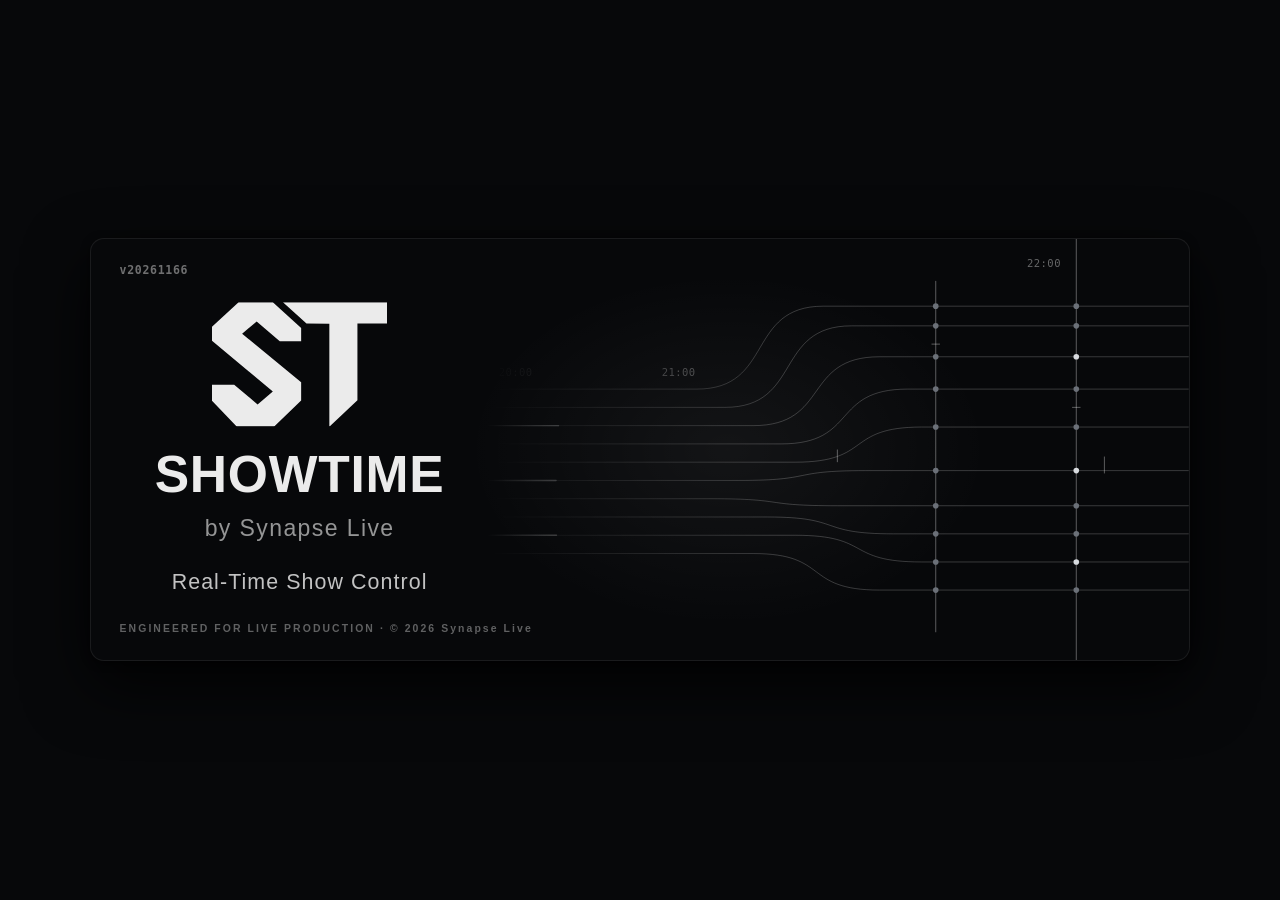
==== commit c19382f9: "Showtime v20261166: vista previa del importador con orden solo visual por columna sin tocar el borra" ====
--- a/index.html
+++ b/index.html
@@ -13,8 +13,8 @@
 <meta name="apple-mobile-web-app-title" content="Showtime">
 <link rel="icon" href="icons/icon.svg" type="image/svg+xml">
 <link rel="apple-touch-icon" href="icons/icon-180.png">
-<link rel="stylesheet" href="control.css?v=20261165">
-<link rel="stylesheet" href="marca.css?v=20261165">
+<link rel="stylesheet" href="control.css?v=20261166">
+<link rel="stylesheet" href="marca.css?v=20261166">
 </head>
 <body>
 <div id="splash" class="splash" hidden></div>
@@ -495,7 +495,7 @@
 <!-- Pegar horario (ESPEC-2c A) -->
 <div id="imp" class="modal" hidden>
   <!-- Dec. 155: detalle de «Error ⓘ», FUERA de la caja con scroll para que nunca se recorte -->
-  <div id="imp-errpop" class="imp-errpop" role="tooltip" hidden></div>
+  <div id="imp-errpop" class="imp-errpop" role="tooltip" hidden></div><div id="imp-cellpop" class="imp-errpop imp-cellpop" role="tooltip" hidden></div><div id="imp-colctl" class="imp-colctl" role="group" hidden><button type="button" class="imp-colstep" data-colstep="-1">−</button><output id="imp-colw" class="imp-colw" aria-live="polite"></output><button type="button" class="imp-colstep" data-colstep="1">+</button></div>
   <div class="modal-box imp-box" role="dialog" aria-modal="true" aria-labelledby="imp-title">
     <div class="imp-head"><h2 id="imp-title" data-i18n><svg class="ic"><use href="#i-bolt"/></svg>Pegar horario completo <small data-i18n>Excel · CSV · PDF</small></h2><button id="imp-close" class="iconsq" title="Cerrar (Esc)" data-i18n-title><svg class="ic"><use href="#i-x"/></svg></button></div>
     <p id="imp-notice" class="imp-notice" role="status" hidden></p>
@@ -521,7 +521,7 @@
     <div id="imp-new" class="imp-new"></div>
     </div>
     <div class="mcard imp-card imp-mapcard"><div class="mcard-h" data-i18n>Columnas del archivo</div><div id="imp-map" class="imp-map"></div></div>
-    <div class="mcard imp-card imp-prevcard"><div class="mcard-h" data-i18n>Vista previa</div><div id="imp-prevwrap" class="imp-prevwrap"><table id="imp-prev" class="imp-prev"></table></div></div>
+    <div class="mcard imp-card imp-prevcard"><div class="imp-prevhead"><div class="mcard-h" data-i18n>Vista previa</div><span id="imp-sortnote" class="imp-sortnote" role="status" aria-live="polite"></span><button id="imp-colreset" class="linkbtn imp-colreset" type="button" data-i18n>Restablecer columnas</button><span id="imp-edhint" class="sr-only" data-i18n>Intro confirma. El texto sigue siendo de una sola línea.</span></div><div id="imp-prevwrap" class="imp-prevwrap"><table id="imp-prev" class="imp-prev"></table></div></div>
     <details id="imp-ign" class="imp-ign" hidden><summary></summary><ul></ul></details>
     <!-- Dec. 155: fila manual DENTRO del importador (sin otro modal), DEBAJO de la vista previa y encima del pie. Se abre desde el pie;
          cada fila se suma al final del borrador y solo entra con «Importar» -->
@@ -546,21 +546,21 @@
 <datalist id="zones-dl"></datalist>
 <div id="toast" class="toast" hidden></div>
 
-<script src="i18n.js?v=20261165"></script>
-<script src="core.js?v=20261165"></script>
-<script src="meteo.js?v=20261165"></script>
-<script src="datos.js?v=20261165"></script>
-<script src="importar.js?v=20261165"></script>
-<script src="xlsx.js?v=20261165"></script>
-<script src="qr.js?v=20261165"></script>
-<script src="emision.js?v=20261165"></script>
-<script src="mando.js?v=20261165"></script>
-<script src="vistas.js?v=20261165"></script>
-<script src="log.js?v=20261165"></script>
-<script src="print.js?v=20261165"></script>
-<script src="marca.js?v=20261165"></script>
-<script src="audio.js?v=20261165"></script>
-<script src="control.js?v=20261165"></script>
-<script src="pwa.js?v=20261165"></script>
+<script src="i18n.js?v=20261166"></script>
+<script src="core.js?v=20261166"></script>
+<script src="meteo.js?v=20261166"></script>
+<script src="datos.js?v=20261166"></script>
+<script src="importar.js?v=20261166"></script>
+<script src="xlsx.js?v=20261166"></script>
+<script src="qr.js?v=20261166"></script>
+<script src="emision.js?v=20261166"></script>
+<script src="mando.js?v=20261166"></script>
+<script src="vistas.js?v=20261166"></script>
+<script src="log.js?v=20261166"></script>
+<script src="print.js?v=20261166"></script>
+<script src="marca.js?v=20261166"></script>
+<script src="audio.js?v=20261166"></script>
+<script src="control.js?v=20261166"></script>
+<script src="pwa.js?v=20261166"></script>
 </body>
 </html>
--- a/control.css
+++ b/control.css
@@ -346,6 +346,40 @@
 .imp-errpop[hidden]{display:none}
 /* Fallback en línea (no cabe flotante sin tapar nada): una fila propia bajo la del error, dentro de la vista previa */
 .imp-prev tr.imp-errrow td{padding:0 8px 8px 30px;border-top:0}
+/* v20261166 · cabeceras ordenables (botón real) y tirador de ancho separado, en el borde derecho */
+.imp-prevhead{display:flex;align-items:baseline;gap:12px;flex-wrap:wrap;margin:0 0 10px}
+.imp-prevhead .mcard-h{margin:0}
+.imp-sortnote{font-size:12px;color:var(--muted);flex:1 1 auto;min-width:0}
+.imp-colreset{margin-left:auto;font-size:12px;font-weight:700;padding:6px 0}
+.imp-prev th.srt{padding-right:14px}
+.imp-sortbtn{display:inline-flex;align-items:center;gap:5px;border:0;background:none;padding:2px 0;margin:0;font:inherit;letter-spacing:inherit;text-transform:inherit;color:inherit;cursor:pointer;white-space:nowrap}
+.imp-sortbtn:hover,.imp-prev th[aria-sort] .imp-sortbtn{color:var(--text)}
+.imp-sortbtn:focus-visible{outline:2px solid currentColor;outline-offset:2px;border-radius:3px}
+.imp-sortbtn .so{width:9px;height:11px;flex:none}
+.imp-colgrip{position:absolute;top:0;right:0;bottom:0;width:10px;margin:0;padding:0;border:0;background:none;font:inherit;color:inherit;cursor:col-resize;touch-action:none;user-select:none;-webkit-user-select:none;-webkit-tap-highlight-color:transparent}
+.imp-colgrip::after{content:"";position:absolute;top:22%;bottom:22%;right:4px;width:2px;border-radius:1px;background:var(--line2)}
+.imp-colgrip:hover::after,.imp-colgrip.drag::after,.imp-colgrip[aria-expanded="true"]::after{background:var(--text)}
+.imp-colgrip:focus-visible{outline:2px solid currentColor;outline-offset:-2px}
+/* Microcontrol del tirador: [ − ] 163 px [ + ] (fuera de la caja con scroll; se coloca como los detalles) */
+.imp-colctl{position:fixed;z-index:450;display:flex;align-items:center;gap:6px;padding:5px;border-radius:9px;background-color:var(--modal-bg,#16191f);box-shadow:inset 0 0 0 1px var(--line2),0 8px 22px rgba(0,0,0,.55)}
+.imp-colctl[hidden]{display:none}
+.imp-colstep{min-width:32px;height:32px;padding:0 8px;border-radius:6px;border:1px solid var(--line2);background-color:transparent;color:var(--text);font:inherit;font-size:16px;font-weight:700;line-height:1;cursor:pointer;touch-action:manipulation}
+.imp-colstep[aria-disabled="true"]{opacity:.4;cursor:default}
+.imp-colstep:focus-visible{outline:2px solid var(--text);outline-offset:1px}
+.imp-colw{min-width:58px;text-align:center;font-size:13px;font-weight:700;font-variant-numeric:tabular-nums;color:var(--text)}
+body[data-ps="stage"] .imp-colctl{background-color:#000;box-shadow:inset 0 0 0 1px #FFD600,0 8px 22px rgba(0,0,0,.7)}
+body[data-ps="stage"] .imp-colstep{border-color:rgba(255,214,0,.6);color:#fff}
+.imp-prev.colfix{table-layout:fixed}
+/* v20261166 · editor ampliado: el mismo hueco del campo crece (área de texto que ajusta líneas solo a la vista); bajo la cabecera fija */
+.imp-prev td.imp-wcell,.imp-prev.colfix td.imp-wcell{position:relative;overflow:visible}
+.imp-prev td input.imp-wsrc{visibility:hidden}
+.imp-prev textarea.imp-wide{position:absolute;z-index:9;margin:0;resize:none;min-height:28px;box-sizing:border-box;border-radius:5px;border:1px solid rgba(255,255,255,.35);box-shadow:0 0 0 1px rgba(255,255,255,.15),0 8px 22px rgba(0,0,0,.55);background-color:var(--field);color:var(--text);font:inherit;padding:4px 5px;line-height:18px;white-space:pre-wrap;overflow-wrap:anywhere;overflow:hidden;outline:none}
+.imp-prev td.t textarea.imp-wide{font-weight:700;text-align:center}
+body[data-ps="stage"] .imp-prev textarea.imp-wide{background-color:#000;border-color:#FFD600;color:#fff;box-shadow:0 0 0 1px rgba(255,214,0,.35),0 8px 22px rgba(0,0,0,.7)}
+.imp-prev.colfix td,.imp-prev.colfix th{overflow:hidden}
+.imp-prev.colfix td.tp select,.imp-prev.colfix td.t input{width:100%}
+body[data-ps="stage"] .imp-prev th[aria-sort] .imp-sortbtn{color:#FFD600}
+body[data-ps="stage"] .imp-colgrip:hover::after,body[data-ps="stage"] .imp-colgrip.drag::after,body[data-ps="stage"] .imp-colgrip[aria-expanded="true"]::after{background:#FFD600}
 .imp-prev tr.imp-errrow .imp-errctx{display:block;margin:0 0 6px;padding:6px 0;font-size:12px;font-weight:700;color:var(--text);text-decoration:underline}
 .imp-prev tr.imp-errrow .imp-errctx[hidden]{display:none}
 .imp-prevwrap{scroll-padding-top:40px}   /* la cabecera fija de la tabla no tapa la fila a la que se lleva el scroll */
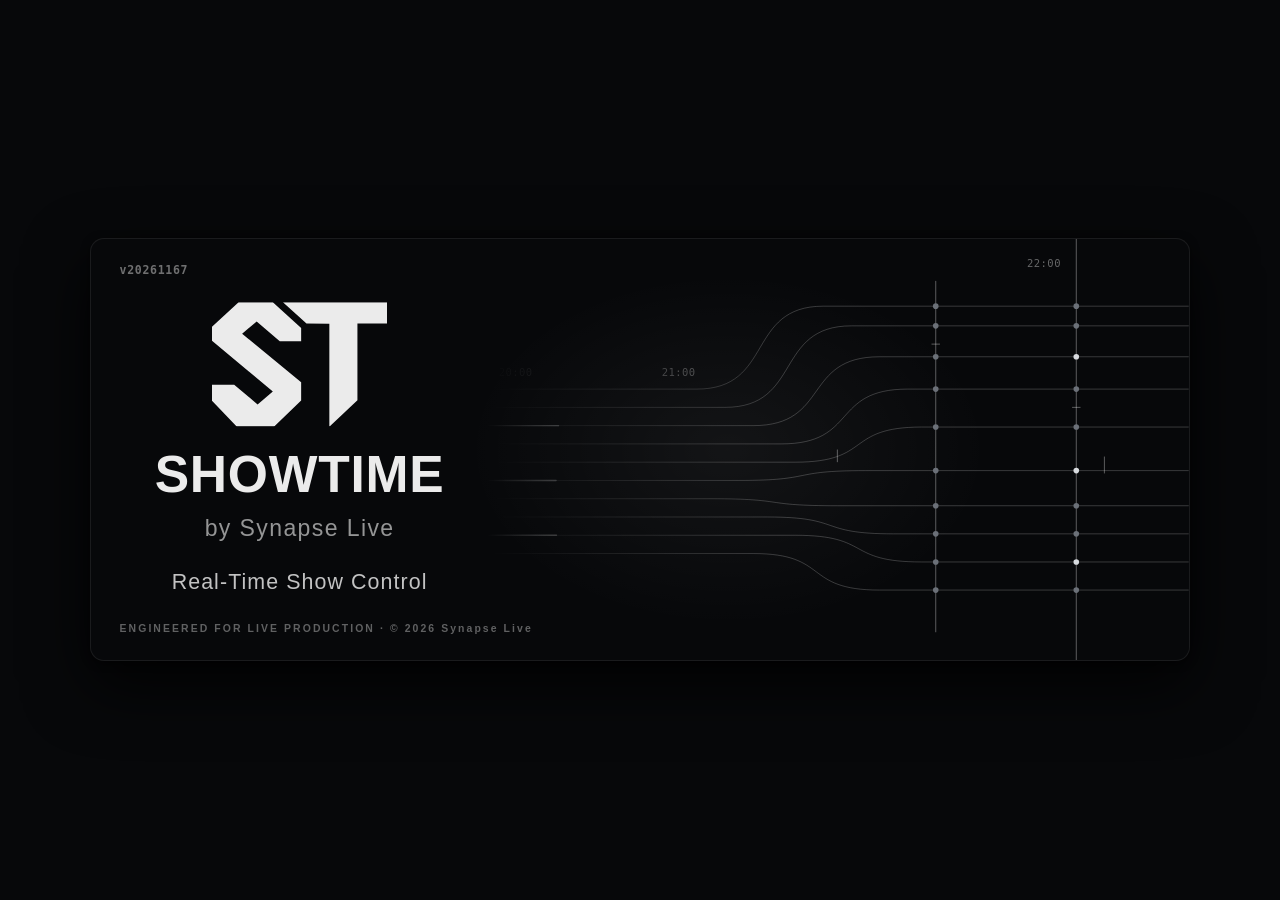
==== commit 2ca9a3ad: "Showtime v20261167: Estado ordena solo la vista previa (Error activo → Revisar → OK → Excluida, empa" ====
--- a/index.html
+++ b/index.html
@@ -13,8 +13,8 @@
 <meta name="apple-mobile-web-app-title" content="Showtime">
 <link rel="icon" href="icons/icon.svg" type="image/svg+xml">
 <link rel="apple-touch-icon" href="icons/icon-180.png">
-<link rel="stylesheet" href="control.css?v=20261166">
-<link rel="stylesheet" href="marca.css?v=20261166">
+<link rel="stylesheet" href="control.css?v=20261167">
+<link rel="stylesheet" href="marca.css?v=20261167">
 </head>
 <body>
 <div id="splash" class="splash" hidden></div>
@@ -546,21 +546,21 @@
 <datalist id="zones-dl"></datalist>
 <div id="toast" class="toast" hidden></div>
 
-<script src="i18n.js?v=20261166"></script>
-<script src="core.js?v=20261166"></script>
-<script src="meteo.js?v=20261166"></script>
-<script src="datos.js?v=20261166"></script>
-<script src="importar.js?v=20261166"></script>
-<script src="xlsx.js?v=20261166"></script>
-<script src="qr.js?v=20261166"></script>
-<script src="emision.js?v=20261166"></script>
-<script src="mando.js?v=20261166"></script>
-<script src="vistas.js?v=20261166"></script>
-<script src="log.js?v=20261166"></script>
-<script src="print.js?v=20261166"></script>
-<script src="marca.js?v=20261166"></script>
-<script src="audio.js?v=20261166"></script>
-<script src="control.js?v=20261166"></script>
-<script src="pwa.js?v=20261166"></script>
+<script src="i18n.js?v=20261167"></script>
+<script src="core.js?v=20261167"></script>
+<script src="meteo.js?v=20261167"></script>
+<script src="datos.js?v=20261167"></script>
+<script src="importar.js?v=20261167"></script>
+<script src="xlsx.js?v=20261167"></script>
+<script src="qr.js?v=20261167"></script>
+<script src="emision.js?v=20261167"></script>
+<script src="mando.js?v=20261167"></script>
+<script src="vistas.js?v=20261167"></script>
+<script src="log.js?v=20261167"></script>
+<script src="print.js?v=20261167"></script>
+<script src="marca.js?v=20261167"></script>
+<script src="audio.js?v=20261167"></script>
+<script src="control.js?v=20261167"></script>
+<script src="pwa.js?v=20261167"></script>
 </body>
 </html>
--- a/control.css
+++ b/control.css
@@ -352,6 +352,7 @@
 .imp-sortnote{font-size:12px;color:var(--muted);flex:1 1 auto;min-width:0}
 .imp-colreset{margin-left:auto;font-size:12px;font-weight:700;padding:6px 0}
 .imp-prev th.srt{padding-right:14px}
+.imp-prev th.srt.nogrip{padding-right:5px}
 .imp-sortbtn{display:inline-flex;align-items:center;gap:5px;border:0;background:none;padding:2px 0;margin:0;font:inherit;letter-spacing:inherit;text-transform:inherit;color:inherit;cursor:pointer;white-space:nowrap}
 .imp-sortbtn:hover,.imp-prev th[aria-sort] .imp-sortbtn{color:var(--text)}
 .imp-sortbtn:focus-visible{outline:2px solid currentColor;outline-offset:2px;border-radius:3px}
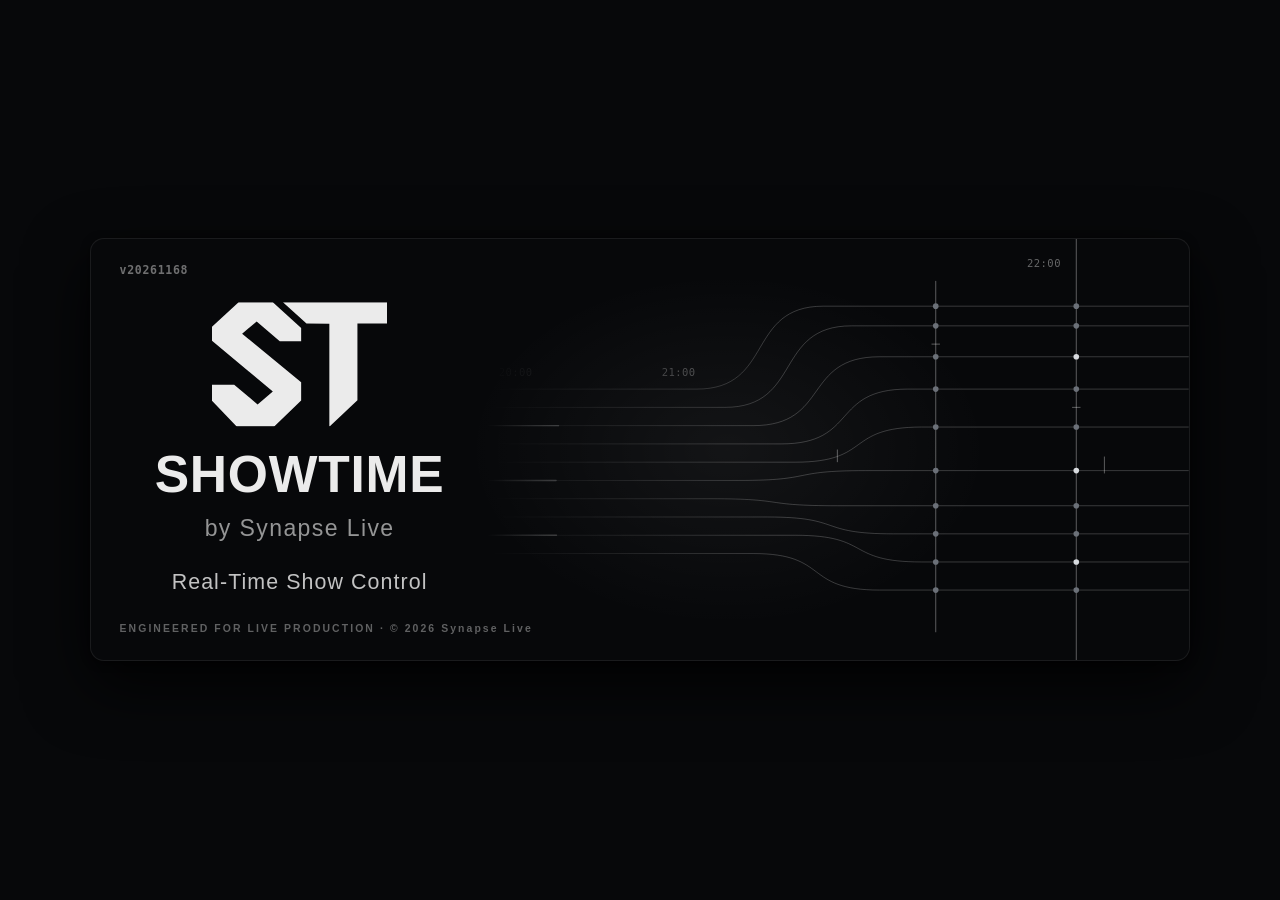
==== commit bcdac178: "Showtime v20261168: el pie fijo del importador es opaco hasta el borde del cuadro (las filas ya no a" ====
--- a/index.html
+++ b/index.html
@@ -13,8 +13,8 @@
 <meta name="apple-mobile-web-app-title" content="Showtime">
 <link rel="icon" href="icons/icon.svg" type="image/svg+xml">
 <link rel="apple-touch-icon" href="icons/icon-180.png">
-<link rel="stylesheet" href="control.css?v=20261167">
-<link rel="stylesheet" href="marca.css?v=20261167">
+<link rel="stylesheet" href="control.css?v=20261168">
+<link rel="stylesheet" href="marca.css?v=20261168">
 </head>
 <body>
 <div id="splash" class="splash" hidden></div>
@@ -546,21 +546,21 @@
 <datalist id="zones-dl"></datalist>
 <div id="toast" class="toast" hidden></div>
 
-<script src="i18n.js?v=20261167"></script>
-<script src="core.js?v=20261167"></script>
-<script src="meteo.js?v=20261167"></script>
-<script src="datos.js?v=20261167"></script>
-<script src="importar.js?v=20261167"></script>
-<script src="xlsx.js?v=20261167"></script>
-<script src="qr.js?v=20261167"></script>
-<script src="emision.js?v=20261167"></script>
-<script src="mando.js?v=20261167"></script>
-<script src="vistas.js?v=20261167"></script>
-<script src="log.js?v=20261167"></script>
-<script src="print.js?v=20261167"></script>
-<script src="marca.js?v=20261167"></script>
-<script src="audio.js?v=20261167"></script>
-<script src="control.js?v=20261167"></script>
-<script src="pwa.js?v=20261167"></script>
+<script src="i18n.js?v=20261168"></script>
+<script src="core.js?v=20261168"></script>
+<script src="meteo.js?v=20261168"></script>
+<script src="datos.js?v=20261168"></script>
+<script src="importar.js?v=20261168"></script>
+<script src="xlsx.js?v=20261168"></script>
+<script src="qr.js?v=20261168"></script>
+<script src="emision.js?v=20261168"></script>
+<script src="mando.js?v=20261168"></script>
+<script src="vistas.js?v=20261168"></script>
+<script src="log.js?v=20261168"></script>
+<script src="print.js?v=20261168"></script>
+<script src="marca.js?v=20261168"></script>
+<script src="audio.js?v=20261168"></script>
+<script src="control.js?v=20261168"></script>
+<script src="pwa.js?v=20261168"></script>
 </body>
 </html>
--- a/control.css
+++ b/control.css
@@ -292,7 +292,7 @@
 /* ── Pegar horario ── */
 /* Dec. 155: si todo no cabe, la ventana entera hace scroll y el pie (Cancelar · Importar) queda siempre a la vista; la vista previa
    nunca se aplasta por debajo de su alto mínimo (antes podía quedar debajo del pie) */
-.imp-box{max-width:min(1240px,96vw);width:100%;max-height:94vh;display:flex;flex-direction:column;gap:10px;overflow:auto;scroll-padding-bottom:128px}
+.imp-box{--imp-pad:20px;padding:var(--imp-pad);max-width:min(1240px,96vw);width:100%;max-height:94vh;display:flex;flex-direction:column;gap:10px;overflow:auto;scroll-padding-bottom:128px}
 .imp-head{display:flex;align-items:center;justify-content:space-between}
 .imp-head h2{margin:0;display:flex;align-items:center;gap:8px;font-size:16px}
 .imp-head h2 small{font-size:11px;font-weight:600;color:var(--dim,var(--muted))}
@@ -396,7 +396,9 @@
 /* Dec. 155: pie fijo en dos niveles. Arriba, el resumen a todo el ancho (discreto, con una raya fina); debajo, a la izquierda
    «+ Añadir fila manual» (secundaria) y a la derecha, juntas, Cancelar · Importar (la única primaria). En tablet el resumen puede
    partirse; las dos acciones finales bajan juntas y siguen a la vista */
-.imp-foot{display:flex;flex-direction:column;gap:8px;position:sticky;bottom:0;z-index:20;padding-top:8px;background:var(--modal-bg,#16191f)}
+/* Pie fijo: superficie opaca desde la raya de «Importar: N filas» hasta el borde del cuadro (también sobre el relleno inferior y
+   lateral del cuadro, por donde antes asomaban las filas al hacer scroll). Las acciones no se mueven: el relleno compensa. */
+.imp-foot{display:flex;flex-direction:column;gap:8px;position:sticky;bottom:calc(-1 * var(--imp-pad,20px));z-index:20;margin:0 calc(-1 * var(--imp-pad,20px)) calc(-1 * var(--imp-pad,20px));padding:8px var(--imp-pad,20px) var(--imp-pad,20px);background:var(--modal-bg,#16191f)}
 .imp-foot-row{display:flex;align-items:center;flex-wrap:wrap;gap:8px 16px}
 .imp-foot-acts{display:flex;align-items:center;gap:8px;margin-left:auto}
 .imp-sum{margin:0;padding-bottom:7px;border-bottom:1px solid var(--hair,rgba(255,255,255,.08));font-size:12px;font-weight:600;color:var(--muted);overflow-wrap:anywhere}
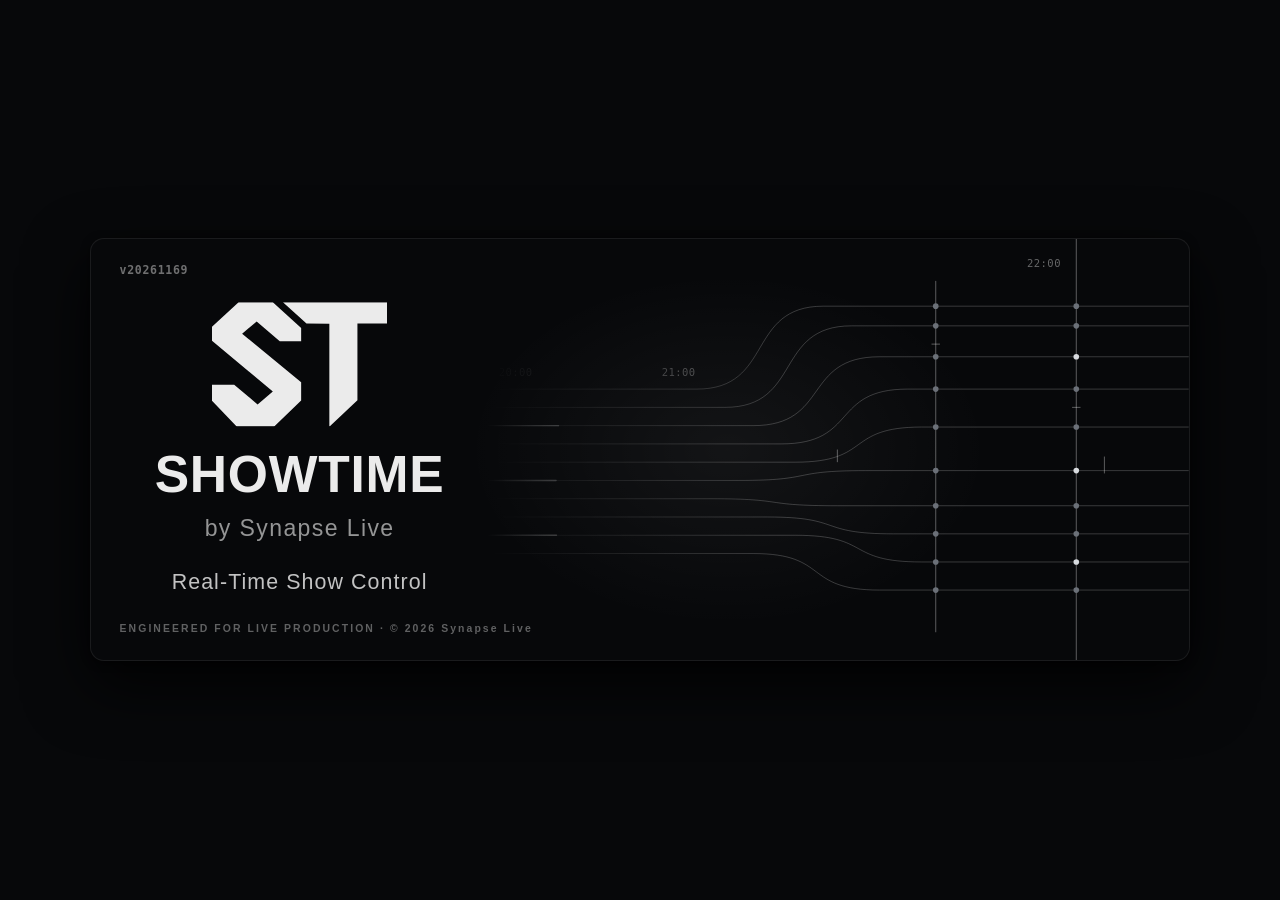
==== commit fe0a410f: "Showtime v20261169: Dashboard — Zona, Nombre y Notas con ancho propio solo en esta sesión (tirador f" ====
--- a/index.html
+++ b/index.html
@@ -13,8 +13,8 @@
 <meta name="apple-mobile-web-app-title" content="Showtime">
 <link rel="icon" href="icons/icon.svg" type="image/svg+xml">
 <link rel="apple-touch-icon" href="icons/icon-180.png">
-<link rel="stylesheet" href="control.css?v=20261168">
-<link rel="stylesheet" href="marca.css?v=20261168">
+<link rel="stylesheet" href="control.css?v=20261169">
+<link rel="stylesheet" href="marca.css?v=20261169">
 </head>
 <body>
 <div id="splash" class="splash" hidden></div>
@@ -180,9 +180,9 @@
           <div class="hub-row" data-vista="backstage"><span class="lvt"><b data-i18n>Backstage</b><small data-i18n>Camerinos y catering</small></span><button class="btn hub-open" type="button"><span data-i18n>Abrir</span> ↗</button></div>
         </div>
         <div class="hub-card hub-list hub-acts">
-          <button class="mitem lv lvstb" id="lv-standby" title="Descansos, pausas técnicas y antes de abrir puertas. En la Live: tecla S" data-i18n-title><svg class="ic"><use href="#i-pause"/></svg><span class="lvt"><b id="lv-standby-t">Standby en Confidence</b><small data-i18n>Modo Cartel en cada Confidence (también por QR)</small></span><span class="lvon" id="lv-standby-on"></span></button>
           <button class="mitem lv" id="lv-gestor"><svg class="ic"><use href="#i-screen"/></svg><span class="lvt"><b data-i18n>Gestionar pantallas y ventanas…</b><small data-i18n>Monitores del Mac y dispositivos conectados por QR</small></span></button>
           <button class="mitem lvcloseall" id="lv-closeall" hidden><svg class="ic"><use href="#i-x"/></svg><span class="lvt"><b data-i18n>Cerrar todas las Live</b><small data-i18n>También las que no estén en este escritorio</small></span></button>
+          <button class="mitem lv lvstb lvsep" id="lv-standby" title="Descansos, pausas técnicas y antes de abrir puertas. En la Live: tecla S" data-i18n-title><svg class="ic"><use href="#i-pause"/></svg><span class="lvt"><b id="lv-standby-t">Standby en Confidence</b><small data-i18n>Modo Cartel en cada Confidence (también por QR)</small></span><span class="lvon" id="lv-standby-on"></span></button>
         </div>
         <p class="mnote" id="lv-note" data-i18n>Con un segundo monitor conectado, la ventana se abre en él (Chrome, Edge o Brave). En la ventana: <b>F</b> pantalla completa · <b>V</b> cambia de vista.</p>
       </div>
@@ -248,7 +248,7 @@
     <div class="tblwrap">
       <table id="tbl">
         <thead><tr>
-          <th class="dl" title="Verde: se mueve con los retrasos · Rojo: fija, no se mueve" data-i18n data-i18n-title>Delay</th><th class="lv" title="Directo: ▶ empezar · ■ terminar · Tiempo extra" data-i18n data-i18n-title>Directo</th><th class="c-jor" data-i18n>Jornada</th><th colspan="2" class="prev-h" title="Horario previsto (la escaleta): lo que escribes. Los retrasos no lo cambian" data-i18n data-i18n-title>Previsto · inicio – fin</th><th class="est-h" title="Lo que ha pasado (▶ / ■) y, para lo que aún no ha pasado, la hora estimada con los retrasos, desbordes y Tiempo extra. Ámbar = distinto de lo previsto · rojo = una entrada fija pisada" data-i18n data-i18n-title>Real</th><th class="c-tp" data-i18n>Tipo</th><th data-i18n>Zona</th><th class="c-name" data-i18n>Nombre</th><th data-i18n>CALL</th><th title="Tiempo de cambio con la banda anterior de la misma zona (shows y soundchecks)" data-i18n data-i18n-title>Cambio</th><th class="c-n" data-i18n>Notas</th><th class="mo"></th>
+          <th class="dl" title="Verde: se mueve con los retrasos · Rojo: fija, no se mueve" data-i18n data-i18n-title>Delay</th><th class="lv" title="Directo: ▶ empezar · ■ terminar · Tiempo extra" data-i18n data-i18n-title>Directo</th><th class="c-jor" data-i18n>Jornada</th><th colspan="2" class="prev-h" title="Horario previsto (la escaleta): lo que escribes. Los retrasos no lo cambian" data-i18n data-i18n-title>Previsto · inicio – fin</th><th class="est-h" title="Lo que ha pasado (▶ / ■) y, para lo que aún no ha pasado, la hora estimada con los retrasos, desbordes y Tiempo extra. Ámbar = distinto de lo previsto · rojo = una entrada fija pisada" data-i18n data-i18n-title>Real</th><th class="c-tp" data-i18n>Tipo</th><th class="c-zona dwh" data-dwk="zona"><span class="dwl"><span data-i18n>Zona</span></span><button type="button" class="dw-reset" data-dreset="zona" hidden></button><button type="button" class="dw-grip" data-dgrip="zona" aria-expanded="false" aria-controls="dash-colctl"></button></th><th class="c-name dwh" data-dwk="nombre"><span class="dwl"><span data-i18n>Nombre</span></span><button type="button" class="dw-reset" data-dreset="nombre" hidden></button><button type="button" class="dw-grip" data-dgrip="nombre" aria-expanded="false" aria-controls="dash-colctl"></button></th><th data-i18n>CALL</th><th title="Tiempo de cambio con la banda anterior de la misma zona (shows y soundchecks)" data-i18n data-i18n-title>Cambio</th><th class="c-n dwh" data-dwk="notas"><span class="dwl"><span data-i18n>Notas</span></span><button type="button" class="dw-reset" data-dreset="notas" hidden></button><button type="button" class="dw-grip" data-dgrip="notas" aria-expanded="false" aria-controls="dash-colctl"></button></th><th class="mo"></th>
         </tr></thead>
         <tbody id="tbody"></tbody>
         <tbody id="tbody-sin"></tbody>
@@ -491,6 +491,9 @@
     <div id="modal-actions" class="row end"></div>
   </div>
 </div>
+
+<!-- Dashboard: microcontrol − / + del ancho de Zona, Nombre y Notas (fuera de la tabla, que recorta) -->
+<div id="dash-colctl" class="imp-colctl" role="group" hidden><button type="button" class="imp-colstep" data-dstep="-1">−</button><output id="dash-colw" class="imp-colw" aria-live="polite"></output><button type="button" class="imp-colstep" data-dstep="1">+</button></div>
 
 <!-- Pegar horario (ESPEC-2c A) -->
 <div id="imp" class="modal" hidden>
@@ -546,21 +549,21 @@
 <datalist id="zones-dl"></datalist>
 <div id="toast" class="toast" hidden></div>
 
-<script src="i18n.js?v=20261168"></script>
-<script src="core.js?v=20261168"></script>
-<script src="meteo.js?v=20261168"></script>
-<script src="datos.js?v=20261168"></script>
-<script src="importar.js?v=20261168"></script>
-<script src="xlsx.js?v=20261168"></script>
-<script src="qr.js?v=20261168"></script>
-<script src="emision.js?v=20261168"></script>
-<script src="mando.js?v=20261168"></script>
-<script src="vistas.js?v=20261168"></script>
-<script src="log.js?v=20261168"></script>
-<script src="print.js?v=20261168"></script>
-<script src="marca.js?v=20261168"></script>
-<script src="audio.js?v=20261168"></script>
-<script src="control.js?v=20261168"></script>
-<script src="pwa.js?v=20261168"></script>
+<script src="i18n.js?v=20261169"></script>
+<script src="core.js?v=20261169"></script>
+<script src="meteo.js?v=20261169"></script>
+<script src="datos.js?v=20261169"></script>
+<script src="importar.js?v=20261169"></script>
+<script src="xlsx.js?v=20261169"></script>
+<script src="qr.js?v=20261169"></script>
+<script src="emision.js?v=20261169"></script>
+<script src="mando.js?v=20261169"></script>
+<script src="vistas.js?v=20261169"></script>
+<script src="log.js?v=20261169"></script>
+<script src="print.js?v=20261169"></script>
+<script src="marca.js?v=20261169"></script>
+<script src="audio.js?v=20261169"></script>
+<script src="control.js?v=20261169"></script>
+<script src="pwa.js?v=20261169"></script>
 </body>
 </html>
--- a/control.css
+++ b/control.css
@@ -108,10 +108,10 @@
 td.t input{width:68px;text-align:center;font-weight:700}
 td.n{position:relative;min-width:88px}   /* Notas (dec. 121): elástica, se queda con el sitio que sobra (0 desplazamiento a 1440 px; ~245 px a 1920). Nota entera: al pasar el ratón (title) o al escribir (320 px). En Foco se oculta */
 td.n input{width:100%;min-width:88px}
-td.n input:focus{position:absolute;right:3px;left:auto;top:50%;transform:translateY(-50%);width:320px;max-width:none;z-index:6;box-shadow:0 6px 20px rgba(0,0,0,.5)}   /* Notas: se ensancha al escribir */
+td.n input:focus{position:absolute;right:3px;left:auto;top:50%;transform:translateY(-50%);width:max(320px,calc(100% - 6px));max-width:none;z-index:6;box-shadow:0 6px 20px rgba(0,0,0,.5)}   /* Notas: se ensancha al escribir */
 .ntip{display:none;position:absolute;right:0;bottom:calc(100% + 4px);z-index:50;width:max-content;min-width:200px;max-width:340px;padding:8px 12px;border-radius:8px;background:#0f1117;border:1px solid rgba(255,255,255,.16);box-shadow:0 10px 30px rgba(0,0,0,.7);color:#fff;font-size:13px;font-weight:500;line-height:1.4;white-space:normal;overflow-wrap:break-word;pointer-events:none}   /* Notas: la nota entera al pasar el ratón (dec. 122) */
-td.n:not(:focus-within):hover .ntip:not([hidden]){display:block}
-#tbl tbody tr:nth-child(-n+2) td.n .ntip{bottom:auto;top:calc(100% + 4px)}   /* primeras filas: debajo, para no chocar con la cabecera fija de la tabla */
+td.tipon:not(:focus-within) .ntip:not([hidden]){display:block}   /* v20261169: solo ratón y solo si el texto está cortado (lo decide control.js) */
+#tbl tbody tr:nth-child(-n+2) td .ntip{bottom:auto;top:calc(100% + 4px)}   /* primeras filas: debajo, para no chocar con la cabecera fija de la tabla */
 td select{height:30px;width:118px}
 td.mod input,td.mod select{border-color:rgba(255,197,51,.6);background-color:rgba(255,197,51,.08)}
 td input.bad{border-color:var(--err)!important;background-color:rgba(255,107,107,.12)!important}
@@ -1260,6 +1260,7 @@
 .hub-list .hub-row,.hub-list .mitem{border-radius:6px}
 .hub-acts{margin-top:0;padding-top:4px;flex-direction:column}
 .hub-acts>.mitem[hidden]{display:none}
+.hub-acts>.lvsep{margin-top:6px;border-top-color:var(--line2)}   /* v20261169: separación solo visual entre gestionar ventanas y Standby (sin control nuevo) */
 .hub-cast .cast-bar{margin:4px 0 8px}
 .hub-cast .cast-sec{border-top:1px solid var(--hair);margin-top:8px}
 #lv-note{margin:-6px 4px 12px}
@@ -1350,3 +1351,42 @@
 :where(body:not([data-ps="stage"])) .imp-box .imp-src textarea:focus{outline:none;background-color:rgba(255,255,255,.05);border-color:rgba(255,255,255,.38);box-shadow:0 0 0 3px rgba(255,255,255,.08)}
 body[data-ps="stage"] .imp-box .imp-src textarea{background-color:#000;border:1px solid rgba(255,214,0,.35);color:#fff}
 body[data-ps="stage"] .imp-box .imp-src textarea:focus{outline:none;border-color:#FFD600;box-shadow:0 0 0 2px rgba(255,214,0,.3)}
+
+
+/* ── v20261169 · Dashboard: títulos centrados; anchos de Zona, Nombre y Notas solo para esta sesión; lectura pasiva ── */
+#tbl thead th{text-align:center}   /* solo los títulos; las celdas conservan su alineación */
+#tbl{--escw:112px}   /* Zona: ancho base compacto y fijo, no crece con la zona más larga (sin desplazamiento desde 1440 px); lo largo se lee al pasar el ratón o ensanchando a mano */
+#tbl thead th.dwh{box-sizing:border-box}
+/* Título centrado en la columna con 42 px SIEMPRE reservados a la derecha (↶ 32 + tirador 10): que aparezca ↶ no cambia el ancho
+   ni mueve nada. Si falta sitio, el hueco izquierdo cede y el título se corre a la izquierda; nunca se solapa con ↶ ni con el tirador */
+#tbl thead th.dwh .dwl{display:flex;justify-content:center}
+#tbl thead th.dwh .dwl::before{content:"";flex:0 1 42px;min-width:0}
+#tbl thead th.dwh .dwl::after{content:"";flex:0 0 42px}
+#tbl thead th[data-dwf]{box-sizing:border-box}
+#tbl.dwfrz{width:auto}   /* con un ancho propio, el resto se queda a su ancho de ese momento: solo cambia esa columna */
+/* Carril fijo de ··· (pegado a la derecha): el foco y «llevar a la vista» dejan siempre libre su ancho */
+.tblwrap{scroll-padding-right:var(--lanew,0px)}
+.dw-grip{position:absolute;top:0;right:0;bottom:0;width:10px;margin:0;padding:0;border:0;background:none;font:inherit;color:inherit;cursor:col-resize;touch-action:none;user-select:none;-webkit-user-select:none;-webkit-tap-highlight-color:transparent}
+.dw-grip::after{content:"";position:absolute;top:22%;bottom:22%;right:4px;width:2px;border-radius:1px;background:var(--line2)}
+.dw-grip:hover::after,.dw-grip.drag::after,.dw-grip[aria-expanded="true"]::after{background:var(--text)}
+.dw-grip:focus-visible{outline:2px solid currentColor;outline-offset:-2px}
+.dw-reset{position:absolute;top:50%;right:10px;width:32px;height:32px;margin:-16px 0 0;padding:0;border:0;border-radius:6px;background:none;color:var(--muted);font:inherit;font-size:13px;line-height:1;letter-spacing:0;cursor:pointer;touch-action:manipulation;-webkit-tap-highlight-color:transparent}
+.dw-reset::before{content:"↶"}
+.dw-reset[hidden]{display:none}
+.dw-reset:hover{color:var(--text)}
+.dw-reset:focus-visible{outline:2px solid currentColor;outline-offset:-2px}
+#tbl.dw-zona td.stage input[type=text]{width:100%;max-width:none}
+#tbl td.stage,#tbl td.name{position:relative}   /* ancla de su detalle */
+.ntip.ntip-l{left:0;right:auto}
+/* El detalle es SIEMPRE opaco. Las filas ya pasadas se atenúan al 50 % en cada celda (tr.done): la celda con el detalle abierto deja
+   de atenuarse entera y atenúa solo su contenido; así el detalle no hereda la transparencia ni queda por debajo de las filas siguientes */
+tbody tr.done td.tipon:not(.gap):not(.est){opacity:1}
+tbody tr.done td.stage.tipon>:not(.ntip),tbody tr.done td.n.tipon>:not(.ntip),tbody tr.done td.name.tipon .nm>:not(.ntip){opacity:.5}
+/* Mismo principio para el editor de Notas: SIEMPRE opaco y por encima de las filas. En una fila pasada, la celda que se edita no se
+   atenúa (el resto de la fila sí; al salir del campo vuelve la atenuación). Los tonos de «modificada» / «inválida» se mezclan con el
+   fondo del campo en vez de dejar ver lo de detrás */
+tbody tr.done td.n:focus-within:not(.gap):not(.est){opacity:1}
+#tbl tbody td.n.mod input[type=text]:focus{background-color:color-mix(in srgb,#ffc533 8%,var(--field))!important}
+#tbl tbody td.n input.bad:focus{background-color:color-mix(in srgb,#ff6b6b 12%,var(--field))!important}
+body[data-ps="stage"] .dw-grip:hover::after,body[data-ps="stage"] .dw-grip.drag::after,body[data-ps="stage"] .dw-grip[aria-expanded="true"]::after{background:#FFD600}
+body[data-ps="stage"] .dw-reset{color:#FFD600}
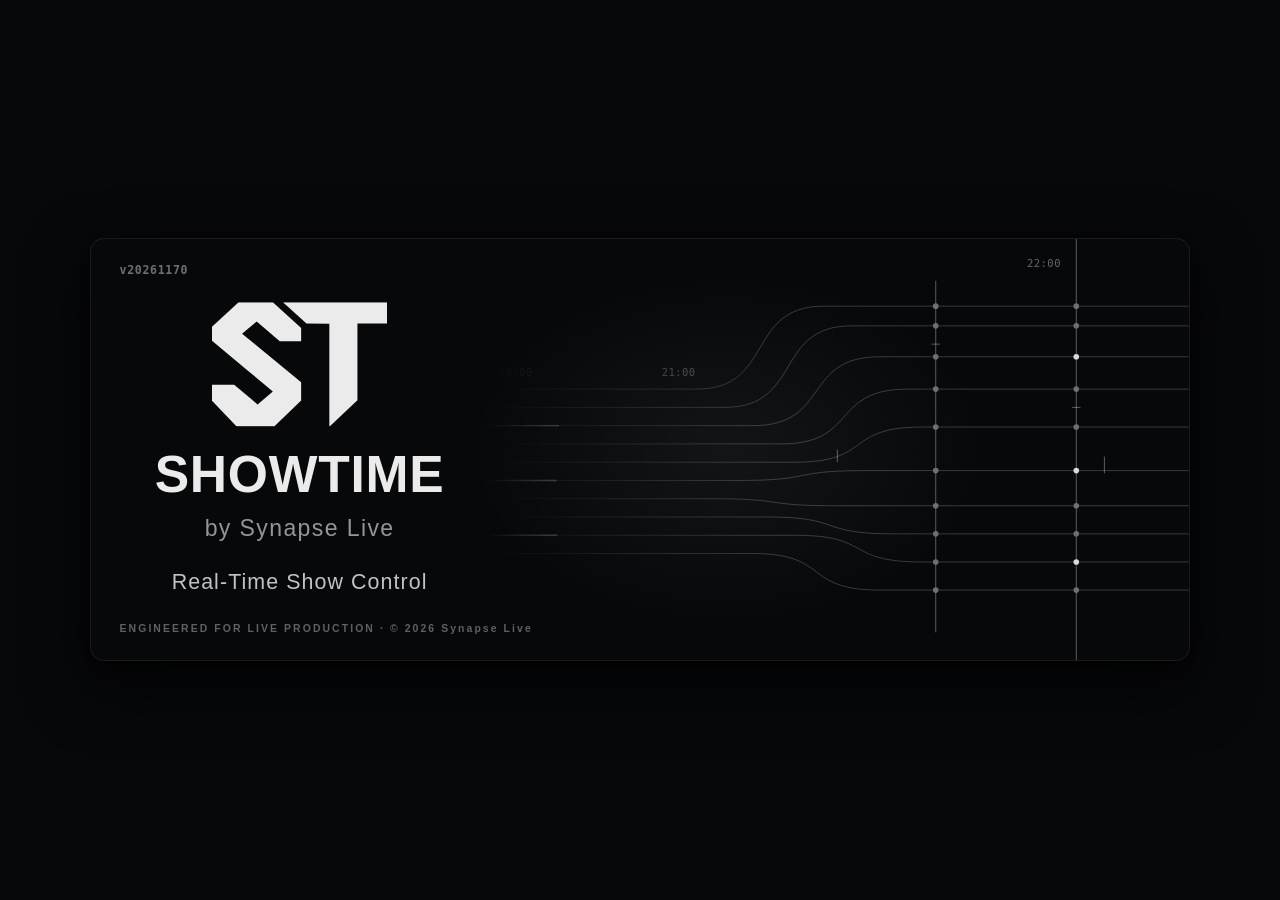
==== commit 569435a2: "Showtime v20261170: importador — las líneas con horas que no son una entrada segura (curfew, avisos " ====
--- a/index.html
+++ b/index.html
@@ -13,8 +13,8 @@
 <meta name="apple-mobile-web-app-title" content="Showtime">
 <link rel="icon" href="icons/icon.svg" type="image/svg+xml">
 <link rel="apple-touch-icon" href="icons/icon-180.png">
-<link rel="stylesheet" href="control.css?v=20261169">
-<link rel="stylesheet" href="marca.css?v=20261169">
+<link rel="stylesheet" href="control.css?v=20261170">
+<link rel="stylesheet" href="marca.css?v=20261170">
 </head>
 <body>
 <div id="splash" class="splash" hidden></div>
@@ -525,7 +525,12 @@
     </div>
     <div class="mcard imp-card imp-mapcard"><div class="mcard-h" data-i18n>Columnas del archivo</div><div id="imp-map" class="imp-map"></div></div>
     <div class="mcard imp-card imp-prevcard"><div class="imp-prevhead"><div class="mcard-h" data-i18n>Vista previa</div><span id="imp-sortnote" class="imp-sortnote" role="status" aria-live="polite"></span><button id="imp-colreset" class="linkbtn imp-colreset" type="button" data-i18n>Restablecer columnas</button><span id="imp-edhint" class="sr-only" data-i18n>Intro confirma. El texto sigue siendo de una sola línea.</span></div><div id="imp-prevwrap" class="imp-prevwrap"><table id="imp-prev" class="imp-prev"></table></div></div>
-    <details id="imp-ign" class="imp-ign" hidden><summary></summary><ul></ul></details>
+    <!-- v20261170 · Líneas no incluidas: «Necesitan revisión» (tienen horas, pero no son una entrada segura) y, plegadas, las ignoradas -->
+    <section id="imp-lines" class="mcard imp-card imp-linescard" aria-labelledby="imp-lines-h" hidden>
+      <div class="mcard-h" id="imp-lines-h" data-i18n>Líneas no incluidas</div>
+      <div id="imp-rev" class="imp-rev" hidden><h3 id="imp-rev-h" class="imp-rev-h"></h3><ul id="imp-rev-list" class="imp-rev-list" aria-labelledby="imp-rev-h"></ul></div>
+      <details id="imp-ign" class="imp-ign" hidden><summary></summary><ul></ul></details>
+    </section>
     <!-- Dec. 155: fila manual DENTRO del importador (sin otro modal), DEBAJO de la vista previa y encima del pie. Se abre desde el pie;
          cada fila se suma al final del borrador y solo entra con «Importar» -->
     <div id="imp-man" class="mcard imp-card imp-mancard" hidden>
@@ -549,21 +554,21 @@
 <datalist id="zones-dl"></datalist>
 <div id="toast" class="toast" hidden></div>
 
-<script src="i18n.js?v=20261169"></script>
-<script src="core.js?v=20261169"></script>
-<script src="meteo.js?v=20261169"></script>
-<script src="datos.js?v=20261169"></script>
-<script src="importar.js?v=20261169"></script>
-<script src="xlsx.js?v=20261169"></script>
-<script src="qr.js?v=20261169"></script>
-<script src="emision.js?v=20261169"></script>
-<script src="mando.js?v=20261169"></script>
-<script src="vistas.js?v=20261169"></script>
-<script src="log.js?v=20261169"></script>
-<script src="print.js?v=20261169"></script>
-<script src="marca.js?v=20261169"></script>
-<script src="audio.js?v=20261169"></script>
-<script src="control.js?v=20261169"></script>
-<script src="pwa.js?v=20261169"></script>
+<script src="i18n.js?v=20261170"></script>
+<script src="core.js?v=20261170"></script>
+<script src="meteo.js?v=20261170"></script>
+<script src="datos.js?v=20261170"></script>
+<script src="importar.js?v=20261170"></script>
+<script src="xlsx.js?v=20261170"></script>
+<script src="qr.js?v=20261170"></script>
+<script src="emision.js?v=20261170"></script>
+<script src="mando.js?v=20261170"></script>
+<script src="vistas.js?v=20261170"></script>
+<script src="log.js?v=20261170"></script>
+<script src="print.js?v=20261170"></script>
+<script src="marca.js?v=20261170"></script>
+<script src="audio.js?v=20261170"></script>
+<script src="control.js?v=20261170"></script>
+<script src="pwa.js?v=20261170"></script>
 </body>
 </html>
--- a/control.css
+++ b/control.css
@@ -393,6 +393,26 @@
 .imp-prev td.vacio{padding:18px;color:var(--dim)}
 .imp-ign{font-size:12px;color:var(--muted)}
 .imp-ign ul{margin:6px 0 0 18px}
+/* v20261170 · Líneas no incluidas: las que necesitan revisión, visibles (con su texto entero, el motivo y dos botones); las ignoradas,
+   plegadas. Con muchas pendientes, la lista se desplaza por dentro: el importador no se convierte en una pared */
+.imp-linescard[hidden]{display:none}
+.imp-rev[hidden]{display:none}
+.imp-rev-h{margin:2px 0 6px;font-size:12px;font-weight:700;letter-spacing:.06em;text-transform:uppercase;color:var(--call)}
+.imp-rev-list{list-style:none;margin:0 0 8px;padding:0;max-height:min(40vh,320px);overflow:auto}
+.imp-revl{display:grid;grid-template-columns:minmax(0,1fr) auto;gap:2px 12px;align-items:center;padding:8px 0;border-top:1px solid var(--hair)}
+.imp-revl:first-child{border-top:0}
+.imp-revt{grid-column:1;margin:0;font-size:13px;color:var(--text);white-space:normal;overflow-wrap:anywhere}
+.imp-revn{color:var(--muted);font-variant-numeric:tabular-nums;margin-right:4px}
+.imp-revwhy{grid-column:1;margin:0;font-size:12px;color:var(--muted)}
+.imp-revacts{grid-column:2;grid-row:1 / span 2;display:flex;gap:6px;flex-wrap:wrap;justify-content:flex-end}
+.imp-revb{min-height:32px;padding:0 10px;font-size:12px;touch-action:manipulation}
+.imp-ignwhy{color:var(--dim,var(--muted))}
+.imp-ign-man{color:var(--ok)}
+.imp-ign li{line-height:1.5}
+.imp-ignrow{display:flex;flex-wrap:wrap;align-items:center;gap:4px 12px;padding:2px 0}
+.imp-igntxt{flex:1 1 240px;min-width:0;overflow-wrap:anywhere}
+.imp-ignrow .imp-res{flex:none;margin-left:auto}   /* a la derecha (misma columna que Ignorar / Añadir manualmente); si baja de línea, sigue a la derecha */
+@media (max-width:700px){ .imp-revl{grid-template-columns:minmax(0,1fr)} .imp-revacts{grid-column:1;grid-row:auto;justify-content:flex-end} }   /* estrecho: las acciones bajan, a la derecha (como Restaurar) */
 /* Dec. 155: pie fijo en dos niveles. Arriba, el resumen a todo el ancho (discreto, con una raya fina); debajo, a la izquierda
    «+ Añadir fila manual» (secundaria) y a la derecha, juntas, Cancelar · Importar (la única primaria). En tablet el resumen puede
    partirse; las dos acciones finales bajan juntas y siguen a la vista */
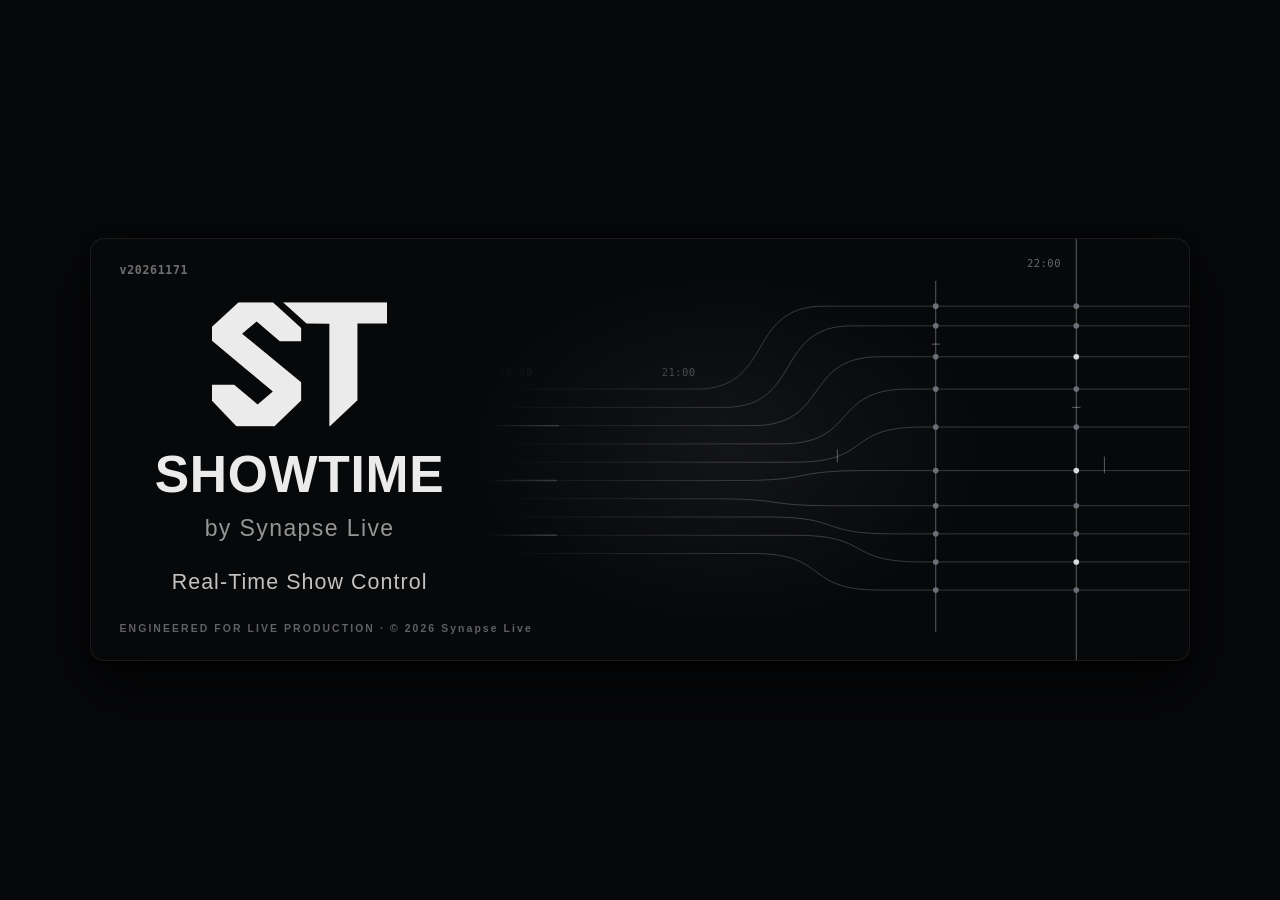
==== commit cb174bf4: "Showtime v20261171: Archivo — «Pegar horario» justo debajo de «Nuevo evento» y antes de «Abrir JSON»" ====
--- a/index.html
+++ b/index.html
@@ -13,8 +13,8 @@
 <meta name="apple-mobile-web-app-title" content="Showtime">
 <link rel="icon" href="icons/icon.svg" type="image/svg+xml">
 <link rel="apple-touch-icon" href="icons/icon-180.png">
-<link rel="stylesheet" href="control.css?v=20261170">
-<link rel="stylesheet" href="marca.css?v=20261170">
+<link rel="stylesheet" href="control.css?v=20261171">
+<link rel="stylesheet" href="marca.css?v=20261171">
 </head>
 <body>
 <div id="splash" class="splash" hidden></div>
@@ -86,12 +86,11 @@
       <button class="mbtn" aria-haspopup="true" aria-expanded="false" data-i18n>Archivo<svg class="ic chev"><use href="#i-chev"/></svg></button>
       <div class="mpanel" role="menu">
         <button id="btn-new" class="mitem" role="menuitem" data-i18n><svg class="ic"><use href="#i-plus"/></svg>Nuevo evento</button>
+        <button id="btn-paste" class="mitem" role="menuitem" title="Pegar un horario de Excel, Numbers, Sheets, PDF o WhatsApp, o abrir un .csv / .tsv" data-i18n data-i18n-title><svg class="ic"><use href="#i-paste"/></svg>Pegar horario</button>
         <button id="btn-open" class="mitem" role="menuitem" title="Abrir un evento guardado (.json de Showtime o de Synapse)" data-i18n data-i18n-title><svg class="ic"><use href="#i-in"/></svg>Abrir JSON</button>
         <button id="btn-export" class="mitem" role="menuitem" title="Guardar el evento como archivo .json (copia de seguridad)" data-i18n data-i18n-title><svg class="ic"><use href="#i-out"/></svg>Exportar JSON</button>
         <button id="btn-log" class="mitem" role="menuitem" title="Informe de la jornada: el horario previsto y, a su hora, lo que ha pasado (PDF, TXT o CSV)" data-i18n data-i18n-title><svg class="ic"><use href="#i-log"/></svg>Exportar log del evento…</button>
         <button id="btn-print" class="mitem" role="menuitem" title="Hoja de ruta imprimible (tabla por jornada, una A4 por día)" data-i18n data-i18n-title><svg class="ic"><use href="#i-print"/></svg>Imprimir / Hoja de ruta…</button>
-        <div class="msep"></div>
-        <button id="btn-paste" class="mitem" role="menuitem" title="Pegar un horario de Excel, Numbers, Sheets, PDF o WhatsApp, o abrir un .csv / .tsv" data-i18n data-i18n-title><svg class="ic"><use href="#i-paste"/></svg>Pegar horario</button>
         <div class="msep"></div>
         <button id="btn-about" class="mitem" role="menuitem" title="Versión y créditos" data-i18n data-i18n-title><svg class="ic"><use href="#i-st"/></svg>Acerca de Showtime…</button>
       </div>
@@ -525,7 +524,7 @@
     </div>
     <div class="mcard imp-card imp-mapcard"><div class="mcard-h" data-i18n>Columnas del archivo</div><div id="imp-map" class="imp-map"></div></div>
     <div class="mcard imp-card imp-prevcard"><div class="imp-prevhead"><div class="mcard-h" data-i18n>Vista previa</div><span id="imp-sortnote" class="imp-sortnote" role="status" aria-live="polite"></span><button id="imp-colreset" class="linkbtn imp-colreset" type="button" data-i18n>Restablecer columnas</button><span id="imp-edhint" class="sr-only" data-i18n>Intro confirma. El texto sigue siendo de una sola línea.</span></div><div id="imp-prevwrap" class="imp-prevwrap"><table id="imp-prev" class="imp-prev"></table></div></div>
-    <!-- v20261170 · Líneas no incluidas: «Necesitan revisión» (tienen horas, pero no son una entrada segura) y, plegadas, las ignoradas -->
+    <!-- Líneas no incluidas (desde la versión 1170): «Necesitan revisión» (tienen horas, pero no son una entrada segura) y, plegadas, las ignoradas -->
     <section id="imp-lines" class="mcard imp-card imp-linescard" aria-labelledby="imp-lines-h" hidden>
       <div class="mcard-h" id="imp-lines-h" data-i18n>Líneas no incluidas</div>
       <div id="imp-rev" class="imp-rev" hidden><h3 id="imp-rev-h" class="imp-rev-h"></h3><ul id="imp-rev-list" class="imp-rev-list" aria-labelledby="imp-rev-h"></ul></div>
@@ -554,21 +553,21 @@
 <datalist id="zones-dl"></datalist>
 <div id="toast" class="toast" hidden></div>
 
-<script src="i18n.js?v=20261170"></script>
-<script src="core.js?v=20261170"></script>
-<script src="meteo.js?v=20261170"></script>
-<script src="datos.js?v=20261170"></script>
-<script src="importar.js?v=20261170"></script>
-<script src="xlsx.js?v=20261170"></script>
-<script src="qr.js?v=20261170"></script>
-<script src="emision.js?v=20261170"></script>
-<script src="mando.js?v=20261170"></script>
-<script src="vistas.js?v=20261170"></script>
-<script src="log.js?v=20261170"></script>
-<script src="print.js?v=20261170"></script>
-<script src="marca.js?v=20261170"></script>
-<script src="audio.js?v=20261170"></script>
-<script src="control.js?v=20261170"></script>
-<script src="pwa.js?v=20261170"></script>
+<script src="i18n.js?v=20261171"></script>
+<script src="core.js?v=20261171"></script>
+<script src="meteo.js?v=20261171"></script>
+<script src="datos.js?v=20261171"></script>
+<script src="importar.js?v=20261171"></script>
+<script src="xlsx.js?v=20261171"></script>
+<script src="qr.js?v=20261171"></script>
+<script src="emision.js?v=20261171"></script>
+<script src="mando.js?v=20261171"></script>
+<script src="vistas.js?v=20261171"></script>
+<script src="log.js?v=20261171"></script>
+<script src="print.js?v=20261171"></script>
+<script src="marca.js?v=20261171"></script>
+<script src="audio.js?v=20261171"></script>
+<script src="control.js?v=20261171"></script>
+<script src="pwa.js?v=20261171"></script>
 </body>
 </html>
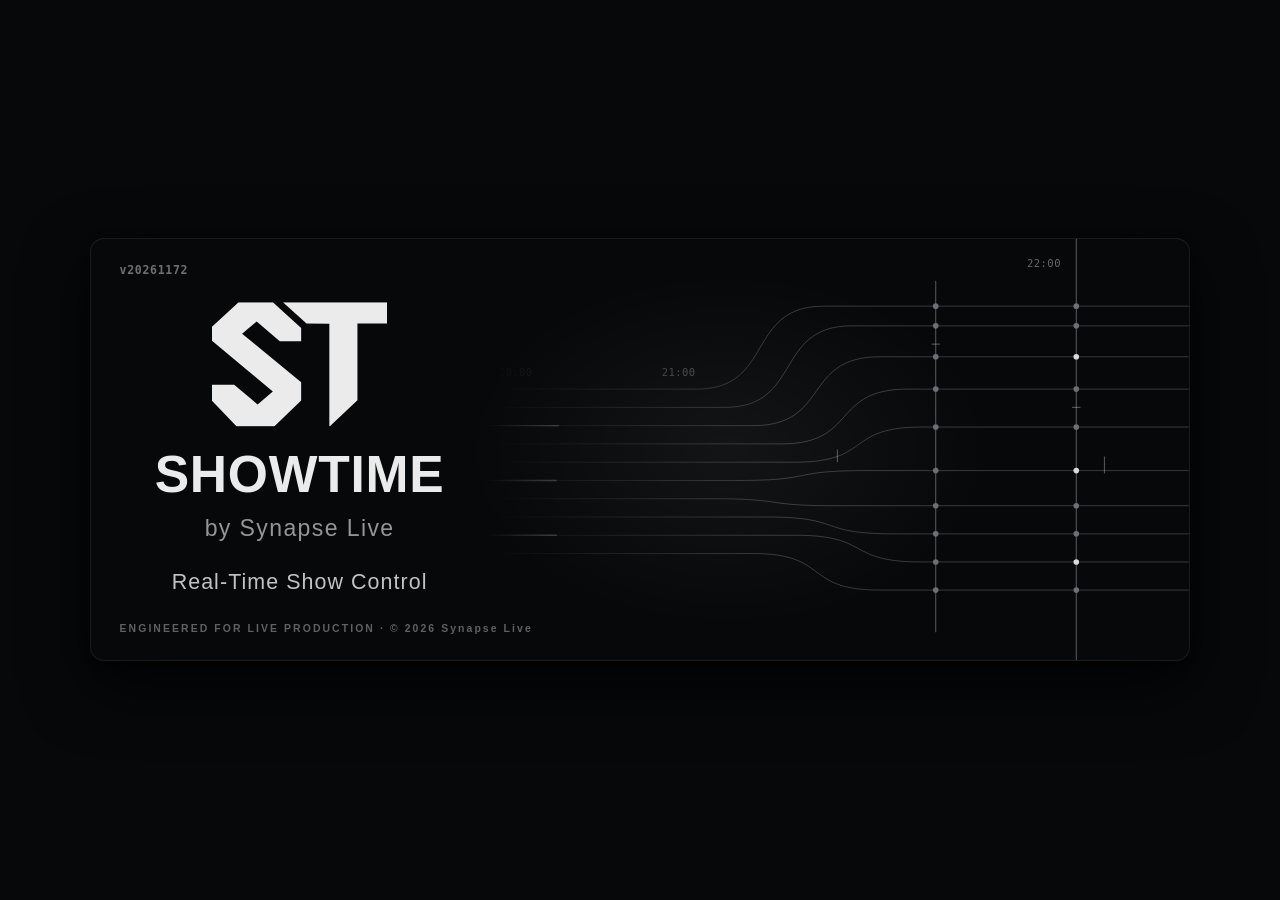
==== commit f438612a: "Showtime v20261172: conversión de Tipo (Show/Soundcheck/Tarea/Marcador) con hermanos, bloqueo desde " ====
--- a/index.html
+++ b/index.html
@@ -13,8 +13,8 @@
 <meta name="apple-mobile-web-app-title" content="Showtime">
 <link rel="icon" href="icons/icon.svg" type="image/svg+xml">
 <link rel="apple-touch-icon" href="icons/icon-180.png">
-<link rel="stylesheet" href="control.css?v=20261171">
-<link rel="stylesheet" href="marca.css?v=20261171">
+<link rel="stylesheet" href="control.css?v=20261172">
+<link rel="stylesheet" href="marca.css?v=20261172">
 </head>
 <body>
 <div id="splash" class="splash" hidden></div>
@@ -247,7 +247,7 @@
     <div class="tblwrap">
       <table id="tbl">
         <thead><tr>
-          <th class="dl" title="Verde: se mueve con los retrasos · Rojo: fija, no se mueve" data-i18n data-i18n-title>Delay</th><th class="lv" title="Directo: ▶ empezar · ■ terminar · Tiempo extra" data-i18n data-i18n-title>Directo</th><th class="c-jor" data-i18n>Jornada</th><th colspan="2" class="prev-h" title="Horario previsto (la escaleta): lo que escribes. Los retrasos no lo cambian" data-i18n data-i18n-title>Previsto · inicio – fin</th><th class="est-h" title="Lo que ha pasado (▶ / ■) y, para lo que aún no ha pasado, la hora estimada con los retrasos, desbordes y Tiempo extra. Ámbar = distinto de lo previsto · rojo = una entrada fija pisada" data-i18n data-i18n-title>Real</th><th class="c-tp" data-i18n>Tipo</th><th class="c-zona dwh" data-dwk="zona"><span class="dwl"><span data-i18n>Zona</span></span><button type="button" class="dw-reset" data-dreset="zona" hidden></button><button type="button" class="dw-grip" data-dgrip="zona" aria-expanded="false" aria-controls="dash-colctl"></button></th><th class="c-name dwh" data-dwk="nombre"><span class="dwl"><span data-i18n>Nombre</span></span><button type="button" class="dw-reset" data-dreset="nombre" hidden></button><button type="button" class="dw-grip" data-dgrip="nombre" aria-expanded="false" aria-controls="dash-colctl"></button></th><th data-i18n>CALL</th><th title="Tiempo de cambio con la banda anterior de la misma zona (shows y soundchecks)" data-i18n data-i18n-title>Cambio</th><th class="c-n dwh" data-dwk="notas"><span class="dwl"><span data-i18n>Notas</span></span><button type="button" class="dw-reset" data-dreset="notas" hidden></button><button type="button" class="dw-grip" data-dgrip="notas" aria-expanded="false" aria-controls="dash-colctl"></button></th><th class="mo"></th>
+          <th class="dl" title="Verde: se mueve con los retrasos · Rojo: fija, no se mueve" data-i18n data-i18n-title>Delay</th><th class="lv" title="Directo: ▶ empezar · ■ terminar · Tiempo extra" data-i18n data-i18n-title>Directo</th><th class="c-jor" data-i18n>Jornada</th><th colspan="2" class="prev-h" title="Horario previsto (la escaleta): lo que escribes. Los retrasos no lo cambian" data-i18n data-i18n-title>Previsto · inicio – fin</th><th class="est-h" title="Lo que ha pasado (▶ / ■) y, para lo que aún no ha pasado, la hora estimada con los retrasos, desbordes y Tiempo extra. Ámbar = distinto de lo previsto · rojo = una entrada fija pisada" data-i18n data-i18n-title>Real</th><th class="c-tp" data-i18n>Tipo</th><th class="c-zona dwh" data-dwk="zona"><span class="dwl"><span data-i18n>Zona</span></span><button type="button" class="dw-reset" data-dreset="zona" hidden></button><button type="button" class="dw-grip" data-dgrip="zona" aria-expanded="false" aria-controls="dash-colctl"></button></th><th class="c-name dwh" data-dwk="nombre"><span class="dwl"><span data-i18n>Nombre / Acción</span></span><button type="button" class="dw-reset" data-dreset="nombre" hidden></button><button type="button" class="dw-grip" data-dgrip="nombre" aria-expanded="false" aria-controls="dash-colctl"></button></th><th data-i18n>CALL</th><th title="Tiempo de cambio con la banda anterior de la misma zona (shows y soundchecks)" data-i18n data-i18n-title>Cambio</th><th class="c-n dwh" data-dwk="notas"><span class="dwl"><span data-i18n>Notas</span></span><button type="button" class="dw-reset" data-dreset="notas" hidden></button><button type="button" class="dw-grip" data-dgrip="notas" aria-expanded="false" aria-controls="dash-colctl"></button></th><th class="mo"></th>
         </tr></thead>
         <tbody id="tbody"></tbody>
         <tbody id="tbody-sin"></tbody>
@@ -470,7 +470,7 @@
     </div>
     <div id="addrow" class="form addform k-show">
       <label for="add-tipo" data-i18n>Tipo</label><select id="add-tipo" data-f="tipo" class="tipo" title="Qué vas a añadir" data-i18n-title><option value="show" data-i18n>Show</option><option value="sc" data-i18n>Soundcheck</option><option value="tarea" data-i18n>Tarea</option><option value="hito" data-i18n>Marcador</option></select>
-      <label for="add-nombre" data-i18n>Nombre</label><input id="add-nombre" data-f="nombre" type="text" placeholder="Nombre de la banda" autocomplete="off" spellcheck="false">
+      <label for="add-nombre" data-i18n>Nombre / Acción</label><input id="add-nombre" data-f="nombre" type="text" placeholder="Introduce texto" autocomplete="off" spellcheck="false">
       <label for="add-escenario" data-i18n>Zona</label><input id="add-escenario" data-f="escenario" type="text" list="zones-dl" placeholder="Zona (o escribe una nueva)" autocomplete="off" spellcheck="false" data-i18n-placeholder>
       <label for="add-jornada" class="addjor" data-i18n>Jornada</label><div class="addjor"><select id="add-jornada" data-f="jornada"></select></div>
       <label for="add-inicio" data-i18n>Inicio</label><div class="addt"><input id="add-inicio" data-f="inicio" type="text" placeholder="21:00" autocomplete="off"><span class="hint" data-i18n>hora de inicio</span></div>
@@ -553,21 +553,21 @@
 <datalist id="zones-dl"></datalist>
 <div id="toast" class="toast" hidden></div>
 
-<script src="i18n.js?v=20261171"></script>
-<script src="core.js?v=20261171"></script>
-<script src="meteo.js?v=20261171"></script>
-<script src="datos.js?v=20261171"></script>
-<script src="importar.js?v=20261171"></script>
-<script src="xlsx.js?v=20261171"></script>
-<script src="qr.js?v=20261171"></script>
-<script src="emision.js?v=20261171"></script>
-<script src="mando.js?v=20261171"></script>
-<script src="vistas.js?v=20261171"></script>
-<script src="log.js?v=20261171"></script>
-<script src="print.js?v=20261171"></script>
-<script src="marca.js?v=20261171"></script>
-<script src="audio.js?v=20261171"></script>
-<script src="control.js?v=20261171"></script>
-<script src="pwa.js?v=20261171"></script>
+<script src="i18n.js?v=20261172"></script>
+<script src="core.js?v=20261172"></script>
+<script src="meteo.js?v=20261172"></script>
+<script src="datos.js?v=20261172"></script>
+<script src="importar.js?v=20261172"></script>
+<script src="xlsx.js?v=20261172"></script>
+<script src="qr.js?v=20261172"></script>
+<script src="emision.js?v=20261172"></script>
+<script src="mando.js?v=20261172"></script>
+<script src="vistas.js?v=20261172"></script>
+<script src="log.js?v=20261172"></script>
+<script src="print.js?v=20261172"></script>
+<script src="marca.js?v=20261172"></script>
+<script src="audio.js?v=20261172"></script>
+<script src="control.js?v=20261172"></script>
+<script src="pwa.js?v=20261172"></script>
 </body>
 </html>
